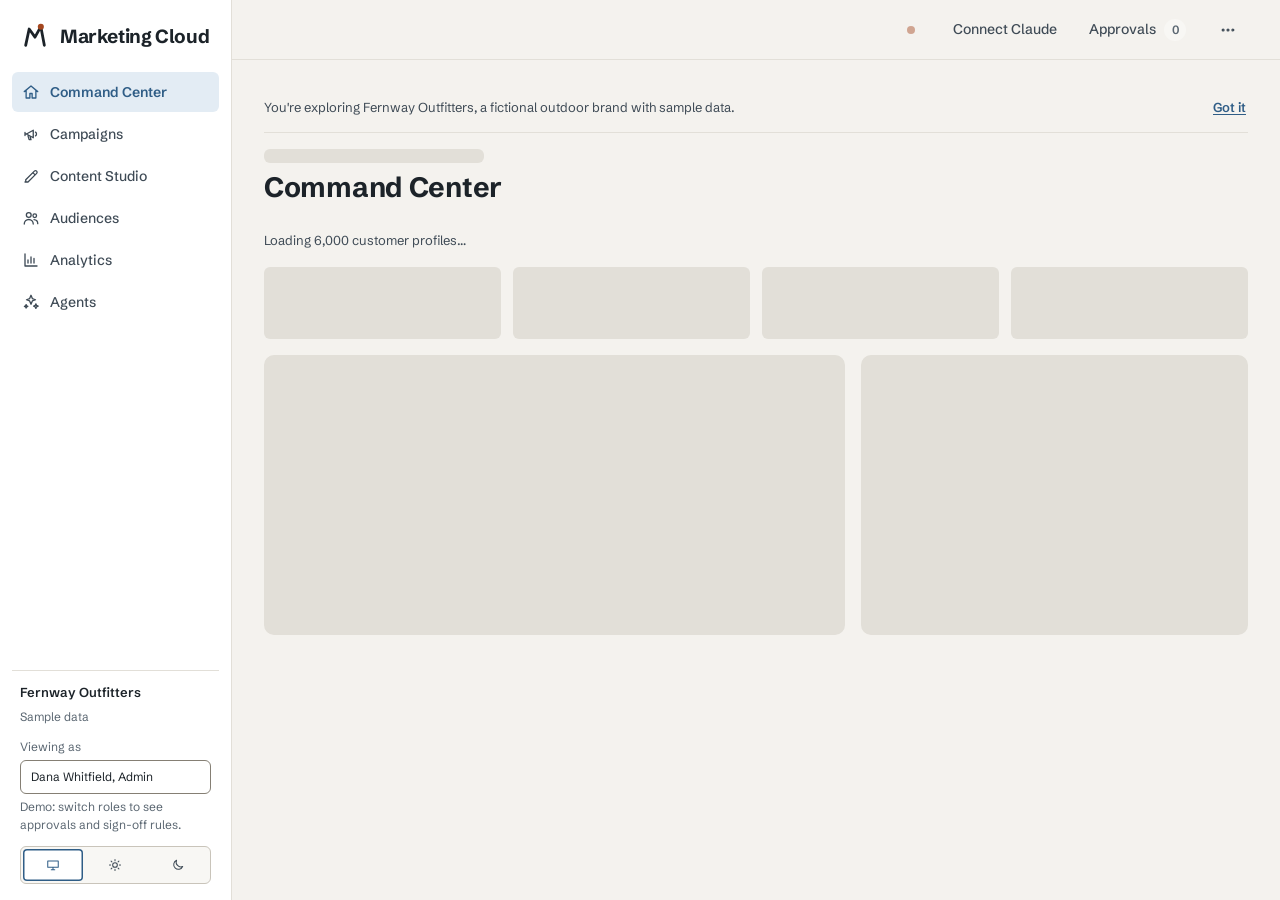
==== index.html @ 1a4e5c87 "WIP: stopped polish sweep edits, boot worker and concept prototypes in progress (not on main) Co-Aut" ====
<!doctype html>
<html lang="en">
<head>
<meta charset="utf-8">
<meta http-equiv="Content-Security-Policy" content="default-src 'none'; script-src 'self'; style-src 'self'; font-src 'self'; img-src 'self' data:; connect-src 'self' https://api.anthropic.com; base-uri 'none'; form-action 'none'; object-src 'none'">
<meta name="referrer" content="no-referrer">
<meta name="viewport" content="width=device-width, initial-scale=1, viewport-fit=cover">
<title>Marketing Cloud</title>
<link rel="icon" href="assets/favicon.svg" type="image/svg+xml">
<meta name="description" content="Marketing Cloud: an agentic marketing cloud prototype running on synthetic Fernway Outfitters sample data.">
<link rel="preload" href="assets/fonts/schibsted-grotesk-latin-wght-normal.woff2" as="font" type="font/woff2" crossorigin>
<link rel="stylesheet" href="css/tokens.css?v=2026.11.27-1">
<link rel="stylesheet" href="css/app.css?v=2026.11.27-1">
<link rel="stylesheet" href="css/views/home.css?v=2026.11.27-1">
<link rel="stylesheet" href="css/views/connect.css?v=2026.11.27-1">
<link rel="stylesheet" href="css/views/tour.css?v=2026.11.27-1">
</head>
<body>
<div id="app"><div class="app-boot" role="status">Loading Marketing Cloud…</div></div>
<script src="vendor/react.production.min.js?v=2026.11.27-1"></script>
<script src="vendor/react-dom.production.min.js?v=2026.11.27-1"></script>
<script src="vendor/htm.umd.js?v=2026.11.27-1"></script>
<script src="js/core/namespace.js?v=2026.11.27-1"></script>
<script src="js/core/util.js?v=2026.11.27-1"></script>
<script src="js/core/time.js?v=2026.11.27-1"></script>
<script src="js/core/rng.js?v=2026.11.27-1"></script>
<script src="js/core/catalog.js?v=2026.11.27-1"></script>
<script src="js/core/store.js?v=2026.11.27-1"></script>
<script src="js/core/models.js?v=2026.11.27-1"></script>
<script src="js/core/segments.js?v=2026.11.27-1"></script>
<script src="js/core/copy.js?v=2026.11.27-1"></script>
<script src="js/core/data.js?v=2026.11.27-1"></script>
<script src="js/core/guardrails.js?v=2026.11.27-1"></script>
<script src="js/core/sim.js?v=2026.11.27-1"></script>
<script src="js/core/select.js?v=2026.11.27-1"></script>
<script src="js/core/runtime.js?v=2026.11.27-1"></script>
<script src="js/core/engine.js?v=2026.11.27-1"></script>
<script src="js/core/replay.js?v=2026.11.27-1"></script>
<script src="js/ai/client.js?v=2026.11.27-1"></script>
<script src="js/ai/context.js?v=2026.11.27-1"></script>
<script src="js/ai/fleet.js?v=2026.11.27-1"></script>
<script src="js/ai/tasks.js?v=2026.11.27-1"></script>
<script src="js/ui/icons.js?v=2026.11.27-1"></script>
<script src="js/ui/kit.js?v=2026.11.27-1"></script>
<script src="js/ui/charts.js?v=2026.11.27-1"></script>
<script src="js/ui/flow.js?v=2026.11.27-1"></script>
<script src="js/ui/agent-ui.js?v=2026.11.27-1"></script>
<script src="js/agents/optimizer.js?v=2026.11.27-1"></script>
<script src="js/agents/sendtime.js?v=2026.11.27-1"></script>
<script src="js/agents/pacer.js?v=2026.11.27-1"></script>
<script src="js/agents/guard.js?v=2026.11.27-1"></script>
<script src="js/agents/scout.js?v=2026.11.27-1"></script>
<script src="js/agents/copy.js?v=2026.11.27-1"></script>
<script src="js/agents/analyst.js?v=2026.11.27-1"></script>
<script src="js/agents/planner.js?v=2026.11.27-1"></script>
<script src="js/views/home.js?v=2026.11.27-1"></script>
<script src="js/app.js?v=2026.11.27-1"></script>
</body>
</html>
---- css/tokens.css ----
/* Marketing Cloud - design tokens (palette, type, spacing, radii, motion).
   Full light palette on bare :root. Dark mode only redefines tokens: once for the system
   preference (unless the person picked Light) and once for an explicit Dark choice. */

@font-face {
  font-family: "Schibsted Grotesk";
  src: url("../assets/fonts/schibsted-grotesk-latin-wght-normal.woff2") format("woff2");
  font-weight: 400 900;
  font-style: normal;
  font-display: swap;
}

:root {
  color-scheme: light;

  /* surfaces and ink */
  --ground: #F4F2EE;
  --surface: #FFFFFF;
  --surface-2: #F8F7F4;
  --ink: #1C2329;
  --ink-2: #3E4A55;
  --ink-3: #5B6772;
  --line: #E2DFD8;
  --line-strong: #C9C4BA;
  --control-border: #857F74; /* input and checkbox borders: >= 3:1 on surfaces (WCAG 1.4.11) */

  /* brand accent (slate blue) */
  --accent: #2F5D86;
  --accent-soft: #E3ECF4;
  --on-accent: #FFFFFF;

  /* agents (russet) - reserved for agent activity, never a data series */
  --agent: #A4471F;
  --agent-soft: #F6E6DD;
  --on-agent: #FFFFFF;

  /* status */
  --good: #276C46;
  --good-soft: #E1F1E6;
  --warn: #8A5D0C;
  --warn-soft: #F6ECD6;
  --crit: #B3261E;
  --crit-soft: #F7E1DF;
  --focus: #2F5D86;

  /* categorical chart palette (each >= 3:1 on --surface) */
  --chart-1: #2F5D86;
  --chart-2: #1F7F7A;
  --chart-3: #9A6B12;
  --chart-4: #6B5A9E;
  --chart-5: #5E7F2B;
  --chart-6: #A0465F;
  --chart-grid: #E7E4DE;
  --chart-band: rgba(47, 93, 134, 0.14);

  /* elevation: drawers, sheets and popovers only */
  --shadow-pop: 0 8px 24px rgba(28, 35, 41, 0.14);
  --scrim: rgba(28, 35, 41, 0.38);

  /* type: one self-hosted family (Schibsted Grotesk, variable). Scale 12/13/14/16/20/28/40. */
  --font-display: "Schibsted Grotesk", "Segoe UI", system-ui, sans-serif;
  --font-ui: "Schibsted Grotesk", "Segoe UI", system-ui, -apple-system, sans-serif;
  --font-mono: ui-monospace, "SF Mono", Consolas, monospace; /* code blocks only; never chips or numbers */
  --text-xs: 12px;
  --text-sm: 13px;
  --text-md: 14px;
  --text-lg: 16px;
  --text-xl: 20px;
  --text-2xl: 28px;
  --text-3xl: 40px;
  --lh-tight: 1.15;
  --lh-body: 1.5;
  --track-display: -0.02em;

  /* selected state: one ring for every selectable card, option and tile */
  --ring-selected: 0 0 0 1.5px var(--accent);
  --ring-selected-inset: inset 0 0 0 1.5px var(--accent);

  /* spacing scale 4/8/12/16/24/32/48 */
  --space-1: 4px;
  --space-2: 8px;
  --space-3: 12px;
  --space-4: 16px;
  --space-5: 24px;
  --space-6: 32px;
  --space-7: 48px;

  /* radii 4/6/10 */
  --radius-sm: 4px;
  --radius-md: 6px;
  --radius-lg: 10px;
  --radius-pill: 999px;

  /* layout */
  --app-gutter: clamp(16px, 2.5vw, 32px);
  --app-max: 1440px;
  --app-sidebar-w: 232px;
  --app-rail-w: 64px;
  --app-topbar-h: 60px;
  --app-hit: 40px;

  /* motion */
  --ease: cubic-bezier(0.2, 0, 0, 1);
  --dur-fast: 120ms;
  --dur: 200ms;
}

@media (max-width: 639.98px) {
  :root { --app-topbar-h: 56px; }
}

@media (prefers-color-scheme: dark) {
  :root:not([data-theme="light"]) {
    color-scheme: dark;
    --ground: #12171C;
    --surface: #1A2128;
    --surface-2: #212A32;
    --ink: #E8ECEF;
    --ink-2: #B7C0C8;
    --ink-3: #8C99A6;
    --line: #2C3640;
    --line-strong: #3D4A56;
    --control-border: #74818E;
    --accent: #8DB4DC;
    --accent-soft: #1E2E3F;
    --on-accent: #0E1620;
    --agent: #E08A5F;
    --agent-soft: #3A2419;
    --on-agent: #1A0F09;
    --good: #6CC48C;
    --good-soft: #173326;
    --warn: #D7AE5E;
    --warn-soft: #3A2E14;
    --crit: #F08A80;
    --crit-soft: #3D1B18;
    --focus: #8DB4DC;
    --chart-1: #8DB4DC;
    --chart-2: #5DC1B4;
    --chart-3: #D7AE5E;
    --chart-4: #A99BDB;
    --chart-5: #9CC46A;
    --chart-6: #E58FA6;
    --chart-grid: #26303A;
    --chart-band: rgba(141, 180, 220, 0.16);
    --shadow-pop: 0 8px 24px rgba(0, 0, 0, 0.5);
    --scrim: rgba(0, 0, 0, 0.55);
  }
}

:root[data-theme="dark"] {
  color-scheme: dark;
  --ground: #12171C;
  --surface: #1A2128;
  --surface-2: #212A32;
  --ink: #E8ECEF;
  --ink-2: #B7C0C8;
  --ink-3: #8C99A6;
  --line: #2C3640;
  --line-strong: #3D4A56;
  --control-border: #74818E;
  --accent: #8DB4DC;
  --accent-soft: #1E2E3F;
  --on-accent: #0E1620;
  --agent: #E08A5F;
  --agent-soft: #3A2419;
  --on-agent: #1A0F09;
  --good: #6CC48C;
  --good-soft: #173326;
  --warn: #D7AE5E;
  --warn-soft: #3A2E14;
  --crit: #F08A80;
  --crit-soft: #3D1B18;
  --focus: #8DB4DC;
  --chart-1: #8DB4DC;
  --chart-2: #5DC1B4;
  --chart-3: #D7AE5E;
  --chart-4: #A99BDB;
  --chart-5: #9CC46A;
  --chart-6: #E58FA6;
  --chart-grid: #26303A;
  --chart-band: rgba(141, 180, 220, 0.16);
  --shadow-pop: 0 8px 24px rgba(0, 0, 0, 0.5);
  --scrim: rgba(0, 0, 0, 0.55);
}
---- css/app.css ----
/* Marketing Cloud - base, app shell (app-*), UI kit (k-*) and chart/agent polish hooks.
   Colors come only from css/tokens.css custom properties. */

/* =========================== base =========================== */
*, *::before, *::after { box-sizing: border-box; }
html { -webkit-text-size-adjust: 100%; text-size-adjust: 100%; }
html, body { margin: 0; padding: 0; }
body {
  background: var(--ground);
  color: var(--ink);
  font-family: var(--font-ui);
  font-size: var(--text-md);
  line-height: var(--lh-body);
  -webkit-font-smoothing: antialiased;
  overflow-x: hidden;
}
html.k-lock, html.k-lock body { overflow: hidden; }
h1, h2, h3, h4 { font-family: var(--font-display); color: var(--ink); line-height: var(--lh-tight); letter-spacing: var(--track-display); font-weight: 650; }
p { overflow-wrap: anywhere; }
a { color: var(--accent); }
button, input, select, textarea { font: inherit; color: inherit; }
code, pre, kbd { font-family: var(--font-mono); }
img, svg { max-width: 100%; }

.mono { font-family: var(--font-mono); }
/* selected ring: apply to any selectable surface */
.is-selected-ring, .k-selected { box-shadow: var(--ring-selected); }

:focus { outline: none; }
:focus-visible { outline: 2px solid var(--focus); outline-offset: 2px; }
svg g[tabindex]:focus-visible, svg [tabindex]:focus-visible, svg a:focus-visible { outline: 2px solid var(--focus); outline-offset: 2px; }
svg g[tabindex]:focus { outline: none; }
svg g[tabindex]:focus-visible > :first-child { stroke: var(--focus); stroke-width: 2px; }
[id="page-title"]:focus { outline: none; }
[id="page-title"]:focus-visible { outline: none; } /* programmatic focus target after route changes, not a control */

.k-scroll-x { overflow-x: auto; overflow-y: visible; max-width: 100%; min-width: 0; -webkit-overflow-scrolling: touch; overscroll-behavior-x: contain; }
.k-sr { position: absolute !important; width: 1px; height: 1px; padding: 0; margin: -1px; overflow: hidden; clip: rect(0 0 0 0); white-space: nowrap; border: 0; }

/* =========================== static boot (pre-React) =========================== */
.app-boot {
  margin: 48px var(--app-gutter); max-width: 560px; padding: 20px 24px;
  background: var(--surface); border: 1px solid var(--line); border-radius: var(--radius-lg);
  color: var(--ink-2); font-family: var(--font-ui);
}
.app-boot--error { border-color: var(--crit); }
.app-boot-title { margin: 0 0 4px; font-family: var(--font-display); font-size: var(--text-xl); font-weight: 700; color: var(--ink); }
.app-boot-body { margin: 0; }

/* =========================== shell grid =========================== */
.app-shell {
  display: grid;
  grid-template-columns: var(--app-sidebar-w) minmax(0, 1fr);
  min-height: 100vh;
  min-height: 100dvh;
}
.app-shell.is-phone { grid-template-columns: minmax(0, 1fr); }
.app-body { min-width: 0; display: flex; flex-direction: column; }
.app-main {
  flex: 1 0 auto; width: 100%; max-width: var(--app-max); min-width: 0;
  padding: var(--space-5) var(--app-gutter) var(--space-7);
  padding-left: max(var(--app-gutter), env(safe-area-inset-left, 0px));
  padding-right: max(var(--app-gutter), env(safe-area-inset-right, 0px));
  display: flex; flex-direction: column; gap: var(--space-4);
}
.app-main > * { min-width: 0; }
.app-main:focus { outline: none; }

.app-skip {
  position: fixed; left: 12px; top: -60px; z-index: 90;
  padding: 8px 14px; border-radius: var(--radius-md); border: 1px solid var(--accent);
  background: var(--surface); color: var(--accent); font-weight: 600; cursor: pointer;
}
.app-skip:focus, .app-skip:focus-visible { top: 12px; }

/* =========================== sidebar =========================== */
.app-sidebar {
  position: sticky; top: 0; height: 100vh; height: 100dvh; overflow-y: auto; overflow-x: hidden;
  display: flex; flex-direction: column; gap: var(--space-4);
  padding: var(--space-4) var(--space-3);
  padding-top: max(var(--space-4), env(safe-area-inset-top, 0px));
  background: var(--surface); border-right: 1px solid var(--line);
  min-width: 0; z-index: 25;
}
.app-sidebar-top { padding: 0 var(--space-2); min-height: 36px; display: flex; align-items: center; }
.app-mark { display: inline-flex; align-items: center; gap: 10px; text-decoration: none; color: var(--ink); border-radius: var(--radius-md); min-height: 40px; }
.app-mark-glyph { width: 30px; height: 30px; display: inline-flex; align-items: center; justify-content: center; color: var(--ink); flex: 0 0 auto; }
.app-mark-glyph svg { display: block; overflow: visible; }
.app-mark-node { fill: var(--agent); }
.app-mark-word { font-family: var(--font-display); font-weight: 700; font-size: 19px; letter-spacing: var(--track-display); }

.app-nav ul { list-style: none; margin: 0; padding: 0; display: flex; flex-direction: column; gap: 2px; }
.app-nav-link {
  display: flex; align-items: center; gap: 10px; min-height: 40px; padding: 8px 10px;
  border-radius: var(--radius-md); color: var(--ink-2); text-decoration: none; font-weight: 500; position: relative;
}
.app-nav-link:hover { background: var(--surface-2); color: var(--ink); }
.app-nav-link.is-on { background: var(--accent-soft); color: var(--accent); font-weight: 600; }
.app-nav-icon { display: inline-flex; flex: 0 0 auto; }
.app-nav-label { flex: 1 1 auto; min-width: 0; overflow: hidden; text-overflow: ellipsis; white-space: nowrap; }
.app-nav-soon { font-size: var(--text-xs); color: var(--ink-3); border: 1px solid var(--line); border-radius: var(--radius-pill); padding: 0 6px; }

.app-sidebar-foot { margin-top: auto; display: flex; flex-direction: column; gap: var(--space-3); padding: var(--space-3) var(--space-2) 0; border-top: 1px solid var(--line); }
.app-tenant { display: flex; flex-wrap: wrap; align-items: center; gap: 6px 8px; min-width: 0; }
.app-tenant-name { font-weight: 600; color: var(--ink); font-size: 13px; }
.app-tenant-note { font-size: 12px; color: var(--ink-3); }
.app-theme .k-seg { width: 100%; }
.app-theme .k-seg-opt { flex: 1 1 0; min-width: 0; padding: 2px 4px; gap: 4px; font-size: 12px; }

/* icon rail 640-959 */
@media (min-width: 640px) and (max-width: 959.98px) {
  .app-shell { grid-template-columns: var(--app-rail-w) minmax(0, 1fr); }
  .app-sidebar { padding-left: 8px; padding-right: 8px; align-items: center; }
  .app-sidebar-top { padding: 0; justify-content: center; }
  .app-mark-word, .app-nav-label, .app-nav-soon, .app-tenant, .app-sidebar-foot .app-persona { display: none; }
  .app-nav { width: 100%; }
  .app-nav-link { justify-content: center; padding: 8px 0; }
  .app-sidebar-foot { padding: var(--space-3) 0 0; width: 100%; }
  .app-theme .k-seg { flex-direction: column; }
}

/* =========================== top bar =========================== */
.app-topbar {
  position: sticky; top: env(safe-area-inset-top, 0px); z-index: 20;
  min-height: var(--app-topbar-h); height: var(--app-topbar-h);
  display: flex; align-items: center; gap: var(--space-3);
  padding: 0 var(--app-gutter);
  padding-left: max(var(--app-gutter), env(safe-area-inset-left, 0px));
  padding-right: max(var(--app-gutter), env(safe-area-inset-right, 0px));
  background: var(--ground); border-bottom: 1px solid var(--line);
  min-width: 0;
}
.app-topbar-title { flex: 1 1 auto; min-width: 0; }
.app-title {
  font-family: var(--font-display); font-weight: 700; font-size: 20px; letter-spacing: -0.01em; color: var(--ink);
  overflow: hidden; text-overflow: ellipsis; white-space: nowrap; min-width: 0;
}
.app-crumbs ol { list-style: none; margin: 0; padding: 0; display: flex; align-items: center; gap: 6px; min-width: 0; }
.app-crumbs li { display: flex; align-items: center; gap: 6px; min-width: 0; }
.app-crumbs li:first-child { flex: 0 0 auto; }
.app-crumbs li + li::before { content: "/"; color: var(--ink-3); }
.app-crumbs a { color: var(--ink-2); text-decoration: none; font-weight: 500; border-radius: var(--radius-sm); }
.app-crumbs a:hover { color: var(--accent); text-decoration: underline; }
.app-title--leaf { font-size: 18px; }
.app-topbar-tools { display: flex; align-items: center; gap: var(--space-3); flex: 0 1 auto; min-width: 0; }

.app-pulse {
  display: inline-flex; align-items: center; justify-content: center; gap: 8px; min-width: 40px; min-height: 40px; padding: 0 8px;
  border: 0; border-radius: var(--radius-md); background: transparent; color: var(--ink-2); cursor: pointer;
}
.app-pulse:hover { background: var(--surface-2); color: var(--ink); }
.app-pulse-dot { position: relative; width: 8px; height: 8px; border-radius: 50%; background: var(--agent); opacity: 0.45; transition: opacity var(--dur) var(--ease); }
.app-pulse.is-active .app-pulse-dot { opacity: 1; }
.app-pulse.is-active .app-pulse-dot::after {
  content: ""; position: absolute; inset: -4px; border-radius: 50%; border: 1.5px solid var(--agent);
  opacity: 0; animation: app-ping 1.2s var(--ease) 2;
}
.app-pulse-label { font-size: 14px; font-weight: 500; }
@keyframes app-ping { 0% { transform: scale(0.6); opacity: 0.8; } 100% { transform: scale(1.6); opacity: 0; } }

.app-approvals-btn {
  display: inline-flex; align-items: center; gap: 8px; min-height: 40px; padding: 0 10px;
  border: 0; border-radius: var(--radius-md); background: transparent; color: var(--ink-2); font-size: 14px; font-weight: 500; cursor: pointer;
}
.app-approvals-btn:hover { background: var(--surface-2); color: var(--ink); }
.app-count {
  min-width: 22px; height: 22px; padding: 0 7px; border-radius: var(--radius-pill);
  background: var(--surface-2); color: var(--ink-3); font-size: var(--text-xs); font-weight: 600;
  display: inline-flex; align-items: center; justify-content: center;
}
.app-approvals-btn.has-items { color: var(--ink); }
.app-approvals-btn.has-items .app-count { background: var(--agent); color: var(--on-agent); }
.app-overflow { position: relative; display: inline-flex; }
.app-menu { display: flex; flex-direction: column; gap: 2px; padding: 6px; }
.app-menu-item {
  display: flex; align-items: center; gap: 10px; width: 100%; min-height: 40px; padding: 8px 10px;
  border: 0; border-radius: var(--radius-md); background: transparent; color: var(--ink); text-align: left; cursor: pointer;
}
.app-menu-item:hover { background: var(--surface-2); }
.app-menu-item:disabled { color: var(--ink-3); cursor: not-allowed; }
.app-menu-row { display: flex; align-items: center; gap: 4px; min-height: 40px; padding: 4px 10px; color: var(--ink); }
.app-menu-row-label { margin-right: 4px; }
.app-menu-link { border: 0; background: none; padding: 6px 4px; min-height: 32px; color: var(--accent); font-weight: 600; cursor: pointer; border-radius: var(--radius-sm); }
.app-menu-link:hover { text-decoration: underline; }
.app-menu-sep { color: var(--ink-3); }

.app-topbar--phone { gap: var(--space-2); padding-left: max(16px, env(safe-area-inset-left, 0px)); padding-right: max(12px, env(safe-area-inset-right, 0px)); }
.app-topbar--phone .app-mark-glyph { width: 30px; height: 30px; }
.app-topbar--phone .app-title { font-size: 17px; }
.app-topbar--phone .app-crumbs li:first-child { display: none; }
.app-topbar--phone .app-crumbs li + li::before { content: none; }

/* =========================== sample strip =========================== */
.app-sample {
  display: flex; align-items: center; flex-wrap: wrap; gap: var(--space-2) var(--space-4);
  padding: 8px 0; color: var(--ink-2); border-bottom: 1px solid var(--line);
}
.app-sample p { margin: 0; flex: 1 1 260px; min-width: 0; font-size: 13px; }
.app-sample-ok { font-size: 13px; }

/* =========================== boot card / faults / unbuilt =========================== */
.app-bootcard, .app-fault, .app-unbuilt { max-width: 640px; }
.app-bootcard {
  background: var(--surface); border: 1px solid var(--line); border-radius: var(--radius-lg); padding: var(--space-5);
}
.app-bootcard--error { border-color: var(--crit); }
.app-bootcard-title { margin: 0 0 var(--space-3); font-family: var(--font-display); font-weight: 700; font-size: var(--text-xl); }
.app-phases { list-style: none; margin: 0; padding: 0; display: flex; flex-direction: column; gap: 8px; }
.app-phases li { display: flex; align-items: center; gap: 10px; color: var(--ink-3); }
.app-phases li.is-done { color: var(--ink-2); }
.app-phases li.is-now { color: var(--ink); font-weight: 600; }
.app-phase-mark {
  width: 20px; height: 20px; border-radius: 50%; border: 1.5px solid var(--line-strong);
  display: inline-flex; align-items: center; justify-content: center; flex: 0 0 auto;
}
.app-phases li.is-done .app-phase-mark { background: var(--good); border-color: var(--good); color: var(--surface); }
.app-phases li.is-now .app-phase-mark { border-color: var(--accent); border-top-color: transparent; animation: k-spin 900ms linear infinite; }
.app-page-h1, .app-fault-title { margin: 0 0 var(--space-3); font-size: var(--text-2xl); font-weight: 700; letter-spacing: -0.01em; }
.app-fault {
  background: var(--surface); border: 1px solid var(--crit); border-radius: var(--radius-lg); padding: var(--space-5);
}
.app-fault-title { font-size: var(--text-xl); }
.app-fault p { color: var(--ink-2); margin: 0 0 var(--space-3); }
.app-fault-actions { margin-bottom: var(--space-3); }
.app-fault-details summary { cursor: pointer; color: var(--ink-2); }
.app-fault-details pre {
  white-space: pre-wrap; overflow-wrap: anywhere; font-size: 12px; color: var(--ink-2);
  background: var(--surface-2); border-radius: var(--radius-md); padding: var(--space-3); max-height: 240px; overflow: auto;
}
.app-devcheck {
  margin-top: var(--space-6); padding: var(--space-3) var(--space-4); border: 1px dashed var(--line-strong);
  border-radius: var(--radius-md); color: var(--ink-3); font-size: 12px; max-width: 720px;
}
.app-devcheck summary { cursor: pointer; }
.app-devcheck ul { margin: var(--space-2) 0 0; padding-left: 18px; columns: 2 220px; }
.app-devcheck code { font-size: 11px; overflow-wrap: anywhere; }

/* =========================== approvals drawer =========================== */
.app-approvals { display: flex; flex-direction: column; gap: var(--space-3); min-width: 0; }
.app-approvals-panel { display: flex; flex-direction: column; gap: var(--space-3); min-width: 0; }
.app-filters { display: flex; flex-wrap: wrap; gap: 6px; }
.app-bulk { display: flex; flex-wrap: wrap; gap: var(--space-2); }
.app-msg { margin: 0; padding: 8px 12px; border-radius: var(--radius-md); font-size: 13px; }
.app-msg--good { background: var(--good-soft); color: var(--good); }
.app-msg--crit { background: var(--crit-soft); color: var(--crit); }
.app-newpill { display: flex; justify-content: center; }
.app-prop-list { list-style: none; margin: 0; padding: 0; display: flex; flex-direction: column; gap: var(--space-3); min-width: 0; }
.app-prop-list > li { min-width: 0; }
.app-prop-fallback { border: 1px solid var(--line); border-radius: var(--radius-lg); padding: var(--space-3); background: var(--surface); }
.app-prop-fallback h3 { margin: 4px 0; font-size: 15px; font-family: var(--font-ui); }
.app-prop-fallback p { margin: 0; color: var(--ink-2); font-size: 13px; }
.app-prop-agent { color: var(--agent) !important; font-weight: 600; font-size: 12px !important; }
.app-more-row { display: flex; justify-content: center; }

/* =========================== phone menu sheet =========================== */
.app-menu-sheet { display: flex; flex-direction: column; gap: var(--space-4); }
.app-menu-section { display: flex; flex-direction: column; gap: var(--space-2); align-items: flex-start; padding-top: var(--space-3); border-top: 1px solid var(--line); }
.app-menu-heading { margin: 0; font-family: var(--font-ui); font-size: 13px; font-weight: 600; color: var(--ink-2); }
.app-menu-section .k-seg--block { width: 100%; }

/* =========================== kit: tones =========================== */
.k-tone--neutral { --tone: var(--ink-2); --tone-soft: var(--surface-2); --tone-line: var(--line); --tone-on: var(--surface); }
.k-tone--accent { --tone: var(--accent); --tone-soft: var(--accent-soft); --tone-line: var(--accent); --tone-on: var(--on-accent); }
.k-tone--agent { --tone: var(--agent); --tone-soft: var(--agent-soft); --tone-line: var(--agent); --tone-on: var(--on-agent); }
.k-tone--good { --tone: var(--good); --tone-soft: var(--good-soft); --tone-line: var(--good); --tone-on: var(--surface); }
.k-tone--warn { --tone: var(--warn); --tone-soft: var(--warn-soft); --tone-line: var(--warn); --tone-on: var(--surface); }
.k-tone--crit { --tone: var(--crit); --tone-soft: var(--crit-soft); --tone-line: var(--crit); --tone-on: var(--surface); }

/* =========================== buttons =========================== */
.k-icon { flex: 0 0 auto; }
.k-btn {
  display: inline-flex; align-items: center; justify-content: center; gap: 6px;
  min-height: 40px; padding: 8px 14px; border-radius: var(--radius-md);
  border: 1px solid var(--line-strong); background: var(--surface); color: var(--ink);
  font-weight: 600; font-size: 14px; line-height: 1.2; cursor: pointer; white-space: nowrap; text-decoration: none;
  transition: background-color var(--dur-fast) var(--ease), border-color var(--dur-fast) var(--ease), color var(--dur-fast) var(--ease);
}
.k-btn--sm { min-height: 36px; padding: 6px 10px; font-size: 13px; }
.k-btn--block { width: 100%; }
.k-btn-label { min-width: 0; overflow: hidden; text-overflow: ellipsis; }
.k-btn:hover { background: var(--surface-2); border-color: var(--ink-3); }
.k-btn--primary { background: var(--accent); border-color: var(--accent); color: var(--on-accent); }
.k-btn--primary:hover { background: var(--accent); border-color: var(--ink); }
.k-btn--ghost { background: transparent; border-color: transparent; color: var(--accent); }
.k-btn--ghost:hover { background: var(--accent-soft); border-color: transparent; }
.k-btn--danger { background: var(--crit); border-color: var(--crit); color: var(--surface); }
.k-btn--danger:hover { background: var(--crit); border-color: var(--ink); }
.k-btn:disabled, .k-btn[aria-disabled="true"] { opacity: 0.5; cursor: not-allowed; }
.k-btn[aria-busy="true"] { cursor: progress; }

.k-iconbtn {
  position: relative; display: inline-flex; align-items: center; justify-content: center; flex: 0 0 auto;
  width: 40px; height: 40px; border-radius: var(--radius-md); padding: 0;
  border: 1px solid transparent; background: transparent; color: var(--ink-2); cursor: pointer;
}
.k-iconbtn:hover { background: var(--surface-2); color: var(--ink); }
.k-iconbtn.is-pressed { background: var(--accent-soft); color: var(--accent); }
.k-iconbtn--outline { border-color: var(--line-strong); background: var(--surface); }
.k-iconbtn--sm { width: 32px; height: 32px; }
.k-iconbtn:disabled { opacity: 0.5; cursor: not-allowed; }
.k-iconbtn-badge {
  position: absolute; top: 2px; right: 0; min-width: 18px; height: 18px; padding: 0 4px; border-radius: var(--radius-pill);
  background: var(--agent); color: var(--on-agent); font-size: 10px; font-weight: 600; line-height: 18px; text-align: center;
}
.k-link {
  border: 0; background: none; padding: 4px 2px; min-height: 32px; color: var(--accent); font-weight: 600; cursor: pointer;
  text-decoration: underline; text-underline-offset: 2px; text-decoration-thickness: 1px;
}
.k-link:hover { text-decoration-thickness: 2px; }

/* =========================== segmented =========================== */
.k-seg {
  display: inline-flex; align-items: stretch; gap: 2px; padding: 2px; max-width: 100%;
  border: 1px solid var(--line-strong); border-radius: var(--radius-md); background: var(--surface-2);
}
.k-seg--block { display: flex; width: 100%; }
.k-seg--block .k-seg-opt { flex: 1 1 0; }
.k-seg-opt {
  display: inline-flex; align-items: center; justify-content: center; gap: 6px; min-height: 34px; padding: 4px 12px;
  border: 0; border-radius: var(--radius-sm); background: transparent; color: var(--ink-2); font-weight: 500; cursor: pointer; white-space: nowrap;
}
.k-seg--sm .k-seg-opt { min-height: 32px; padding: 2px 10px; font-size: 13px; }
.k-seg-opt:hover { color: var(--ink); background: var(--surface); }
.k-seg-opt.is-on { background: var(--surface); color: var(--accent); font-weight: 600; box-shadow: var(--ring-selected-inset); }
.k-seg-opt:disabled { cursor: not-allowed; opacity: 0.55; }
.k-seg-opt:focus-visible { outline-offset: 0; }

/* =========================== fields =========================== */
.k-field { display: flex; flex-direction: column; gap: 6px; min-width: 0; }
.k-field--inline { flex-direction: row; align-items: center; flex-wrap: wrap; }
.k-field-head { display: flex; align-items: baseline; justify-content: space-between; gap: 8px; }
.k-label { font-weight: 600; font-size: 13px; color: var(--ink); }
.k-req { color: var(--crit); }
.k-field-aside { font-size: 12px; color: var(--ink-3); }
.k-hint { margin: 0; font-size: 12px; color: var(--ink-3); }
.k-error { margin: 0; font-size: 12px; color: var(--crit); font-weight: 500; }
.k-input, .k-select {
  width: 100%; min-height: 40px; padding: 8px 10px; border-radius: var(--radius-md);
  border: 1px solid var(--control-border); background: var(--surface); color: var(--ink); font-size: 14px; min-width: 0;
}
.k-input--sm { min-height: 34px; padding: 4px 8px; font-size: 13px; }
.k-input::placeholder, .k-textarea::placeholder { color: var(--ink-3); }
.k-input:hover, .k-select:hover { border-color: var(--ink-3); }
.k-input:focus-visible, .k-select:focus-visible, .k-input:focus, .k-select:focus { outline: 2px solid var(--focus); outline-offset: 0; border-color: var(--focus); }
.k-input[aria-invalid="true"], .is-invalid .k-input { border-color: var(--crit); }
.k-input:disabled, .k-select:disabled { background: var(--surface-2); color: var(--ink-3); cursor: not-allowed; }
.k-input--num { text-align: right; }
.k-textarea { resize: vertical; min-height: 88px; line-height: 1.5; }
.k-textarea-wrap { position: relative; display: flex; flex-direction: column; gap: 4px; min-width: 0; }
.k-textarea-wrap .k-counter { align-self: flex-end; }
.k-input-wrap { display: flex; align-items: center; gap: 6px; min-width: 0; }
.k-input-wrap .k-input { flex: 1 1 auto; }
.k-affix { color: var(--ink-3); font-size: 13px; white-space: nowrap; }
.k-counter { font-size: 12px; color: var(--ink-3); white-space: nowrap; }
.k-counter.is-over { color: var(--crit); font-weight: 600; }
.k-select-wrap { position: relative; display: inline-flex; min-width: 0; max-width: 100%; }
.k-select-wrap .k-select { appearance: none; -webkit-appearance: none; padding-right: 32px; cursor: pointer; }
.k-select-wrap--sm .k-select { min-height: 34px; padding-top: 4px; padding-bottom: 4px; font-size: 13px; }
.k-select-caret { position: absolute; right: 10px; top: 50%; transform: translateY(-50%); pointer-events: none; color: var(--ink-3); display: inline-flex; }
.k-slider { display: flex; align-items: center; gap: var(--space-3); min-width: 0; }
.k-range { flex: 1 1 auto; min-width: 0; height: 32px; accent-color: var(--accent); cursor: pointer; }
.k-slider-out { min-width: 56px; text-align: right; font-size: 13px; color: var(--ink); font-weight: 600; }
.k-check { display: inline-flex; align-items: flex-start; gap: 8px; cursor: pointer; position: relative; min-height: 32px; padding: 4px 0; }
.k-check.is-disabled { cursor: not-allowed; opacity: 0.6; }
.k-check-input { position: absolute; opacity: 0; width: 18px; height: 18px; margin: 0; top: 5px; left: 0; }
.k-check-box {
  width: 18px; height: 18px; margin-top: 1px; flex: 0 0 auto; border-radius: var(--radius-sm);
  border: 1.5px solid var(--control-border); background: var(--surface); color: transparent;
  display: inline-flex; align-items: center; justify-content: center;
}
.k-check-input:checked + .k-check-box { background: var(--accent); border-color: var(--accent); color: var(--on-accent); }
.k-check-input:focus-visible + .k-check-box { outline: 2px solid var(--focus); outline-offset: 2px; }
.k-check-label { display: flex; flex-direction: column; gap: 2px; font-size: 14px; }

/* =========================== chips / tabs =========================== */
.k-chip {
  display: inline-flex; align-items: center; gap: 6px; min-height: 36px; padding: 4px 12px; border-radius: var(--radius-pill);
  border: 1px solid var(--line-strong); background: var(--surface); color: var(--ink-2); font-size: 13px; font-weight: 500; cursor: pointer;
}
.k-chip--sm { min-height: 32px; padding: 2px 10px; font-size: 12px; }
.k-chip:hover { border-color: var(--ink-3); color: var(--ink); }
.k-chip.is-on { background: var(--accent-soft); border-color: var(--accent); color: var(--accent); font-weight: 600; }
.k-chip--agent.is-on { background: var(--agent-soft); border-color: var(--agent); color: var(--agent); }
.k-chip:disabled { opacity: 0.5; cursor: not-allowed; }
.k-chip-count { font-size: 11px; color: var(--ink-3); }

.k-tabs {
  display: flex; gap: 4px; border-bottom: 1px solid var(--line); overflow-x: auto; overflow-y: hidden; max-width: 100%;
  scrollbar-width: thin;
}
.k-tab {
  display: inline-flex; align-items: center; gap: 6px; min-height: 40px; padding: 8px 12px; margin-bottom: -1px;
  border: 0; border-bottom: 2px solid transparent; background: transparent; color: var(--ink-2);
  font-weight: 500; cursor: pointer; white-space: nowrap; border-radius: var(--radius-sm) var(--radius-sm) 0 0;
}
.k-tabs--sm .k-tab { min-height: 36px; padding: 6px 10px; font-size: 13px; }
.k-tab:hover { color: var(--ink); background: var(--surface-2); }
.k-tab.is-on { color: var(--accent); border-bottom-color: var(--accent); font-weight: 600; }
.k-tab:focus-visible { outline-offset: -2px; }
.k-tab-count {
  min-width: 20px; padding: 0 6px; border-radius: var(--radius-pill); background: var(--surface-2); color: var(--ink-2);
  font-size: 11px; font-weight: 600; line-height: 18px; text-align: center; border: 1px solid var(--line);
}
.k-tab-count--agent { background: var(--agent); color: var(--on-agent); border-color: var(--agent); }

/* =========================== badges / pills / dots =========================== */
.k-badge {
  display: inline-flex; align-items: center; justify-content: center; min-width: 20px; height: 20px; padding: 0 6px;
  border-radius: var(--radius-pill); background: var(--tone); color: var(--tone-on); font-size: 11px; font-weight: 600;
}
.k-badge.k-tone--neutral { background: var(--surface-2); color: var(--ink-2); border: 1px solid var(--line); }
.k-pill {
  display: inline-flex; align-items: center; gap: 4px; padding: 1px 8px; border-radius: var(--radius-pill);
  background: var(--tone-soft); color: var(--tone); border: 1px solid transparent;
  font-size: 12px; font-weight: 600; line-height: 18px; white-space: nowrap;
}
.k-pill.k-tone--neutral { border-color: var(--line); }
.k-pill--sm { font-size: 11px; padding: 0 6px; line-height: 16px; }
.k-status-dot { width: 6px; height: 6px; border-radius: 50%; background: currentColor; flex: 0 0 auto; }
.k-sample { font-weight: 500; }
.k-dot { display: inline-block; width: 10px; height: 10px; border-radius: 50%; flex: 0 0 auto; vertical-align: middle; }
.k-dot.is-running { background: var(--good); }
.k-dot.is-queued { background: var(--agent); }
.k-dot.is-paused { background: transparent; border: 2px solid var(--warn); }
.k-dot.is-off { background: var(--line-strong); }
.k-dot.is-pulse { animation: k-pulse 1.6s var(--ease) 2; }

/* =========================== panel / KPI / meter / delta =========================== */
.k-panel {
  background: var(--surface); border: 0; border-radius: var(--radius-lg);
  padding: var(--space-4); display: flex; flex-direction: column; gap: var(--space-3); min-width: 0;
}
.k-panel--primary { border: 1px solid var(--line); }
.k-panel--dense { padding: var(--space-3); gap: var(--space-2); }
.k-panel-head { display: flex; align-items: flex-start; justify-content: space-between; flex-wrap: wrap; gap: var(--space-2) var(--space-3); min-width: 0; }
.k-panel-titles { min-width: 0; }
.k-panel-title { margin: 0; font-size: 17px; font-weight: 700; letter-spacing: -0.005em; }
.k-panel-count { font-family: var(--font-ui); font-size: 13px; font-weight: 600; color: var(--ink-3); }
.k-panel-sub { margin: 2px 0 0; color: var(--ink-3); font-size: 13px; }
.k-panel-actions { display: flex; flex-wrap: wrap; align-items: center; gap: var(--space-2); }
.k-panel-body { min-width: 0; }
.k-panel-foot { border-top: 1px solid var(--line); padding-top: var(--space-2); display: flex; flex-wrap: wrap; gap: var(--space-2); }

.k-meter { position: relative; height: 8px; border-radius: var(--radius-pill); background: var(--surface-2); border: 1px solid var(--line); overflow: visible; }
.k-meter--lg { height: 12px; }
.k-meter-fill, .k-meter-ghost { position: absolute; left: 0; top: 0; bottom: 0; border-radius: var(--radius-pill); }
.k-meter-fill { background: var(--tone, var(--accent)); transition: width var(--dur) var(--ease); }
.k-meter-ghost { background: var(--tone-soft, var(--accent-soft)); border: 1px dashed var(--tone, var(--accent)); }
.k-meter-goal { position: absolute; top: -4px; bottom: -4px; width: 2px; margin-left: -1px; background: var(--ink); border-radius: 1px; }

.k-kpi {
  display: grid; grid-template-columns: minmax(0, 1fr) auto; grid-template-areas: "label spark" "value spark" "goal goal" "meter meter" "foot foot";
  gap: 4px var(--space-2); align-items: start; text-align: left; width: 100%; min-width: 0;
  background: var(--surface); border: 0; border-radius: var(--radius-lg); padding: var(--space-4);
  color: var(--ink); font: inherit;
}
.k-kpi.is-clickable { cursor: pointer; }
.k-kpi.is-clickable:hover { background: var(--surface-2); }
.k-kpi-label { grid-area: label; font-size: 13px; font-weight: 600; color: var(--ink-2); }
.k-kpi-value { grid-area: value; font-family: var(--font-display); font-size: var(--text-2xl); font-weight: 700; line-height: 1.1; letter-spacing: var(--track-display); overflow-wrap: anywhere; }
.k-kpi-goal { grid-area: goal; font-size: 12px; color: var(--ink-3); }
.k-kpi .k-meter { grid-area: meter; margin: 4px 0; }
.k-kpi-foot { grid-area: foot; display: flex; flex-wrap: wrap; align-items: center; gap: 6px 10px; }
.k-kpi-spark { grid-area: spark; align-self: center; color: var(--chart-1); }

.k-delta { display: inline-flex; align-items: baseline; gap: 2px; font-size: 12px; font-weight: 600; white-space: nowrap; }
.k-delta.is-good { color: var(--good); }
.k-delta.is-bad { color: var(--crit); }
.k-delta.is-flat { color: var(--ink-3); }
.k-delta-suffix { font-weight: 400; color: var(--ink-3); margin-left: 4px; }

/* =========================== data table =========================== */
.k-table-wrap { min-width: 0; max-width: 100%; overflow-x: auto; }
.k-table { width: 100%; border-collapse: separate; border-spacing: 0; font-size: 13px; }
.k-table-caption { text-align: left; font-weight: 600; padding: 0 0 var(--space-2); color: var(--ink-2); caption-side: top; }
.k-table th {
  position: sticky; top: 0; z-index: 1; background: var(--surface); text-align: left; font-weight: 600; font-size: 12px;
  color: var(--ink-3); padding: 8px 10px; border-bottom: 1px solid var(--line-strong); white-space: nowrap;
}
.k-table td { padding: 10px; border-bottom: 1px solid var(--line); color: var(--ink); vertical-align: middle; overflow-wrap: anywhere; }
.k-table--dense td { padding: 6px 10px; }
.k-table .k-al-right { text-align: right; }
.k-table .k-al-center { text-align: center; }
.k-th-sort {
  display: inline-flex; align-items: center; gap: 4px; border: 0; background: none; padding: 4px 2px; margin: -4px -2px;
  font: inherit; color: inherit; cursor: pointer; border-radius: var(--radius-sm);
}
.k-th-sort:hover, .k-th-sort.is-active { color: var(--ink); }
.k-al-right .k-th-sort { flex-direction: row-reverse; }
.k-table.is-interactive tbody tr { cursor: pointer; }
.k-table.is-interactive tbody tr:hover td { background: var(--surface-2); }
.k-table tbody tr:focus-visible { outline: 2px solid var(--focus); outline-offset: -2px; }
.k-table tbody tr.is-selected td { background: var(--accent-soft); }
.k-table-empty td { text-align: center; color: var(--ink-3); padding: var(--space-5) var(--space-3); }
.k-table-pager { display: flex; align-items: center; justify-content: flex-end; flex-wrap: wrap; gap: var(--space-2); padding-top: var(--space-3); font-size: 13px; color: var(--ink-2); }
.k-table-pager > span { margin-right: auto; }

/* =========================== empty / skeleton =========================== */
.k-empty {
  display: flex; flex-direction: column; align-items: flex-start; gap: 6px; padding: var(--space-5) var(--space-4);
  border: 1px dashed var(--line-strong); border-radius: var(--radius-lg); background: var(--surface); color: var(--ink-2);
}
.k-empty--compact { padding: var(--space-3); border-style: solid; border-color: var(--line); background: var(--surface-2); }
.k-empty-icon { width: 40px; height: 40px; border-radius: 50%; display: inline-flex; align-items: center; justify-content: center; background: var(--accent-soft); color: var(--accent); }
.k-empty-title { margin: 0; font-weight: 600; color: var(--ink); }
.k-empty-body { margin: 0; font-size: 13px; color: var(--ink-2); max-width: 60ch; }
.k-empty-action { margin-top: var(--space-2); display: flex; flex-wrap: wrap; gap: var(--space-2); }
.k-skel-group { display: flex; flex-direction: column; gap: 8px; width: 100%; }
.k-skel { display: block; border-radius: var(--radius-sm); background: var(--surface-2); position: relative; overflow: hidden; }
.k-skel::after {
  content: ""; position: absolute; inset: 0; transform: translateX(-100%);
  background: var(--line); opacity: 0.5; animation: k-shimmer 1.4s infinite;
}

/* =========================== overlays =========================== */
.k-layer { position: fixed; inset: 0; z-index: 50; }
.k-scrim { position: absolute; inset: 0; background: var(--scrim); animation: k-fade var(--dur) var(--ease); }
.k-drawer {
  position: absolute; top: 0; bottom: 0; display: flex; flex-direction: column; max-width: 100vw;
  background: var(--surface); color: var(--ink); box-shadow: var(--shadow-pop); outline: none;
  padding-top: env(safe-area-inset-top, 0px); padding-bottom: env(safe-area-inset-bottom, 0px);
}
.k-drawer--right { right: 0; border-left: 1px solid var(--line); animation: k-in-right var(--dur) var(--ease); }
.k-drawer--left { left: 0; border-right: 1px solid var(--line); animation: k-in-left var(--dur) var(--ease); }
.k-drawer--bottom {
  left: 0; right: 0; top: auto; max-height: 88vh; width: 100% !important; border-radius: var(--radius-lg) var(--radius-lg) 0 0;
  border-top: 1px solid var(--line); animation: k-in-up var(--dur) var(--ease);
}
.k-drawer-head { display: flex; align-items: center; gap: var(--space-2); padding: var(--space-3) var(--space-3) var(--space-3) var(--space-4); border-bottom: 1px solid var(--line); }
.k-drawer-title { margin: 0; flex: 1 1 auto; min-width: 0; font-size: 19px; font-weight: 700; overflow: hidden; text-overflow: ellipsis; white-space: nowrap; }
.k-drawer-body { flex: 1 1 auto; overflow-y: auto; overflow-x: hidden; padding: var(--space-4); min-width: 0; overscroll-behavior: contain; }
.k-drawer-foot { border-top: 1px solid var(--line); padding: var(--space-3) var(--space-4); display: flex; flex-wrap: wrap; gap: var(--space-2); }
@media (max-width: 639.98px) {
  .k-drawer--right, .k-drawer--left { width: 100vw !important; border: 0; }
  .k-drawer-body { padding: var(--space-4) 16px; }
}

.k-pop {
  z-index: 70; max-width: calc(100vw - 16px); background: var(--surface); color: var(--ink);
  border: 1px solid var(--line-strong); border-radius: var(--radius-lg); box-shadow: var(--shadow-pop);
}
.k-tip-wrap { position: relative; display: inline-flex; }
.k-tip {
  position: absolute; left: 50%; bottom: calc(100% + 6px); transform: translateX(-50%); z-index: 40;
  width: max-content; max-width: 260px; padding: 6px 8px; border-radius: var(--radius-md);
  background: var(--ink); color: var(--surface); font-size: 12px; font-weight: 500; line-height: 1.35;
  pointer-events: none; opacity: 0; visibility: hidden; transition: opacity var(--dur-fast) var(--ease);
}
.k-tip-wrap--bottom .k-tip { bottom: auto; top: calc(100% + 6px); }
.k-tip-wrap:hover .k-tip, .k-tip-wrap:focus-within .k-tip { opacity: 1; visibility: visible; }

.k-confirm {
  display: flex; flex-wrap: wrap; align-items: center; gap: var(--space-2) var(--space-3); padding: 10px 12px;
  border-radius: var(--radius-md); background: var(--tone-soft); border: 1px solid var(--tone-line); color: var(--ink);
}
.k-confirm-msg { flex: 1 1 200px; min-width: 0; font-size: 13px; font-weight: 500; }
.k-confirm-actions { display: inline-flex; flex-wrap: wrap; gap: var(--space-2); }
.app-menu .k-confirm { margin: 2px; }

.k-conflict {
  display: flex; flex-wrap: wrap; align-items: center; gap: 6px 10px; padding: 6px 10px; border-radius: var(--radius-md);
  background: var(--agent-soft); color: var(--ink); border: 1px solid var(--agent); font-size: 13px;
}
.k-conflict > svg { color: var(--agent); }
.k-conflict-text { flex: 1 1 200px; min-width: 0; }
.k-conflict-actions { display: inline-flex; align-items: center; gap: 4px; color: var(--ink-3); }
.k-newpill {
  display: inline-flex; align-items: center; gap: 6px; min-height: 32px; padding: 4px 12px; border-radius: var(--radius-pill);
  border: 1px solid var(--accent); background: var(--accent); color: var(--on-accent); font-size: 12px; font-weight: 600; cursor: pointer;
}

/* =========================== toasts =========================== */
.k-toasts {
  position: fixed; z-index: 80; right: max(16px, env(safe-area-inset-right, 0px)); bottom: max(16px, env(safe-area-inset-bottom, 0px));
  width: min(400px, calc(100vw - 32px)); display: flex; flex-direction: column; gap: var(--space-2); pointer-events: none;
}
.k-toast {
  pointer-events: auto; display: grid; grid-template-columns: auto minmax(0, 1fr); gap: 4px 10px; align-items: start;
  padding: 12px 12px 8px 14px; border-radius: var(--radius-lg); background: var(--surface); color: var(--ink);
  border: 1px solid var(--line-strong); box-shadow: var(--shadow-pop);
  animation: k-in-up var(--dur) var(--ease);
}
.k-toast-icon { color: var(--tone, var(--accent)); padding-top: 2px; display: inline-flex; }
.k-toast-text { margin: 0; font-size: 13px; line-height: 1.45; }
.k-toast-actions { grid-column: 2; display: flex; align-items: center; flex-wrap: wrap; gap: 4px 12px; }
.k-toast-close { margin-left: auto; }

/* =========================== scenes, charts and agent polish =========================== */
.k-scene { background: var(--surface-2); }
.ch-plot:focus-visible { outline: 2px solid var(--focus); outline-offset: 2px; border-radius: var(--radius-sm); }
.ch-tip { pointer-events: none; }
.ch-toggle { min-height: 32px; }
.ag-card { min-width: 0; overflow-wrap: anywhere; }
.ag-chip { max-width: 100%; }
.ag-pulse:hover { border-color: var(--line-strong) !important; color: var(--ink) !important; }

/* =========================== motion =========================== */
@keyframes k-fade { from { opacity: 0; } to { opacity: 1; } }
@keyframes k-in-right { from { transform: translateX(24px); opacity: 0; } to { transform: none; opacity: 1; } }
@keyframes k-in-left { from { transform: translateX(-24px); opacity: 0; } to { transform: none; opacity: 1; } }
@keyframes k-in-up { from { transform: translateY(16px); opacity: 0; } to { transform: none; opacity: 1; } }
@keyframes k-spin { to { transform: rotate(360deg); } }
@keyframes k-shimmer { to { transform: translateX(100%); } }
@keyframes k-pulse { 0%, 100% { opacity: 1; } 50% { opacity: 0.4; } }

@media (prefers-reduced-motion: reduce) {
  *, *::before, *::after {
    animation-duration: 0.001ms !important; animation-iteration-count: 1 !important;
    transition-duration: 0.001ms !important; transition-delay: 0s !important; scroll-behavior: auto !important;
  }
  .k-dot.is-pulse { animation: none; }
  .app-pulse.is-active .app-pulse-dot::after { display: none; }
  .k-skel::after { display: none; }
  .app-phases li.is-now .app-phase-mark { animation: none; border-top-color: var(--accent); }
}

/* =========================== phone =========================== */
@media (max-width: 639.98px) {
  .k-btn, .k-seg-opt, .k-chip, .k-tab, .k-input, .k-select { min-height: 40px; }
  .k-kpi { padding: var(--space-3); }
  .k-kpi-value { font-size: 24px; }
  .k-panel { padding: var(--space-3); }
  .app-main { padding-top: var(--space-4); }
}

/* =========================== viewing as + decisions =========================== */
.app-persona { display: flex; flex-direction: column; gap: 4px; min-width: 0; }
.app-persona-label { font-size: 12px; color: var(--ink-3); }
.app-persona .k-select-wrap { width: 100%; }
.app-persona .k-select { width: 100%; font-size: 12px; text-overflow: ellipsis; }
.app-persona-note { font-size: 12px; color: var(--ink-3); }
.app-menu-persona { padding: var(--space-2) var(--space-3); }
.app-decide { display: flex; flex-direction: column; gap: 4px; padding: 6px 2px 0; }
.app-decide-input { width: 100%; font-size: 13px; }
.app-decide-hint, .app-decide-ro, .app-decided { margin: 0; font-size: 12px; color: var(--ink-3); padding: 4px 2px 0; }
.app-decided-why { color: var(--ink-2); }

/* proposal card status line takes focus after a decision; no ring needed for a programmatic landing */
[data-ag-status]:focus { outline: none; }
---- css/views/home.css ----
/* Marketing Cloud - Command Center (#home). Scoped under .v-home; colors from tokens only. */

.v-home { display: grid; gap: 28px; min-width: 0; color: var(--ink); }
.v-home * { box-sizing: border-box; }
/* Display figures use proportional digits: tabular widths space out '.' and ',' in this face. */
.v-home .hm-fig dd, .v-home .hm-fig dd .num { font-variant-numeric: normal; letter-spacing: 0; }
.v-home :focus-visible { outline: 2px solid var(--focus); outline-offset: 2px; }
.v-home .hm-sr { position: absolute; width: 1px; height: 1px; overflow: hidden; clip: rect(0 0 0 0); white-space: nowrap; }

/* ---------- header ---------- */
.v-home .hm-head { display: flex; flex-wrap: wrap; align-items: flex-end; justify-content: space-between; gap: 12px 16px; min-width: 0; }
.v-home .hm-head-text { min-width: 0; }
.v-home .hm-head h1 { margin: 0; font-family: var(--font-display); font-weight: 600; font-size: 18px; line-height: 1.2; color: var(--ink-2); }
.v-home .hm-head h1:focus { outline: none; }
.v-home .hm-head h1:focus-visible { outline: 2px solid var(--focus); outline-offset: 2px; }
.v-home .hm-date { margin: 0 0 2px; font-size: 13px; color: var(--ink-3); }
.v-home .hm-head-actions { display: flex; gap: 8px; flex-wrap: wrap; }

/* ---------- hero: morning brief, journey line, quiet figures ---------- */
.v-home .hm-hero { display: grid; gap: 22px; min-width: 0; }
.v-home .hm-brief {
  margin: 0; max-width: 34em; font-family: var(--font-display); font-weight: 500; letter-spacing: -0.015em;
  font-size: clamp(24px, 2.6vw + 8px, 38px); line-height: 1.22; color: var(--ink); text-wrap: pretty;
}
.v-home .hm-brief.is-skeleton { display: grid; gap: 10px; }
/* Reserve the brief's usual height so its first live update doesn't push the journey line down (layout shift). */
.v-home .hm-brief, .v-home .hm-brief.is-skeleton { min-height: calc(2 * 1.22em); }
.v-home .hm-brief.is-skeleton { font-size: clamp(24px, 2.6vw + 8px, 38px); }
@media (max-width: 640px) { .v-home .hm-brief, .v-home .hm-brief.is-skeleton { min-height: calc(5 * 1.22em); } }
.v-home .hm-ilink {
  font: inherit; letter-spacing: inherit; color: inherit; background: none; border: 0; padding: 0; margin: 0; cursor: pointer;
  text-decoration: underline; text-decoration-thickness: 2px; text-underline-offset: 0.18em; text-decoration-color: var(--accent);
  border-radius: 2px; text-align: inherit;
}
.v-home .hm-ilink:hover { color: var(--accent); }

.v-home .hm-journey-block { display: grid; gap: 6px; min-width: 0; }
.v-home .hm-j-caption { margin: 0; font-size: 13px; color: var(--ink-3); }
.v-home .hm-journey { position: relative; min-width: 0; }
.v-home .hm-j-svg { display: block; max-width: 100%; overflow: visible; }
.v-home .hm-j-base { stroke: var(--line-strong); stroke-width: 1; }
.v-home .hm-j-now { stroke: var(--ink-3); stroke-width: 1; stroke-dasharray: 2 3; opacity: 0.7; }
.v-home .hm-j-past { stroke: var(--ink); stroke-width: 1.75; stroke-linejoin: round; stroke-linecap: round; stroke-dasharray: 1; stroke-dashoffset: 0; }
.v-home .hm-j-future { stroke: var(--ink-3); stroke-width: 1.75; stroke-dasharray: 5 5; stroke-linejoin: round; stroke-linecap: round; }
.v-home .hm-j-label { font-family: var(--font-ui); font-size: 11px; fill: var(--ink-3); }
.v-home .hm-node { cursor: pointer; outline: none; }
.v-home .hm-node-hit { fill: transparent; }
.v-home .hm-node-ring { fill: none; stroke: transparent; stroke-width: 2; }
.v-home .hm-node-dot { fill: var(--agent); stroke: var(--ground); stroke-width: 2; }
.v-home .hm-node:hover .hm-node-dot { r: 5.5; }
.v-home .hm-node:focus-visible .hm-node-ring { stroke: var(--focus); }
.v-home .hm-j-tip {
  position: absolute; z-index: 5; transform: translateX(-50%); width: max-content; max-width: 260px; pointer-events: none;
  background: var(--surface); color: var(--ink); border-radius: 8px; padding: 8px 12px; display: grid; gap: 2px;
  font-size: 13px; line-height: 1.4; box-shadow: 0 4px 16px rgba(0, 0, 0, 0.14);
}
.v-home .hm-j-tip-hint { font-size: 12px; color: var(--ink-3); }
@media (prefers-reduced-motion: no-preference) {
  .v-home .hm-j-past { animation: hm-draw 1.1s ease-out both; }
  .v-home .hm-node { animation: hm-node-in 0.4s ease-out both; }
}
@keyframes hm-draw { from { stroke-dashoffset: 1; } to { stroke-dashoffset: 0; } }
@keyframes hm-node-in { from { opacity: 0; } to { opacity: 1; } }

.v-home .hm-figs { display: flex; flex-wrap: wrap; gap: 14px 40px; margin: 0; padding: 0; }
.v-home .hm-fig { display: grid; gap: 2px; min-width: 0; }
.v-home .hm-fig dt { font-size: 13px; color: var(--ink-3); }
.v-home .hm-fig dd { margin: 0; display: flex; align-items: baseline; gap: 8px; flex-wrap: wrap; }
.v-home .hm-fig-btn {
  font: inherit; font-family: var(--font-display); font-weight: 600; font-size: 22px; line-height: 1.2; letter-spacing: -0.01em;
  background: none; border: 0; padding: 0; color: var(--ink); cursor: pointer; border-radius: 2px;
}
.v-home .hm-fig-btn:hover { color: var(--accent); text-decoration: underline; }
.v-home .hm-fig-note { font-size: 13px; color: var(--ink-3); }

/* ---------- grid: feed first in the main column, narrow rail beside it ---------- */
.v-home .hm-grid {
  display: grid; gap: 24px; min-width: 0;
  grid-template-columns: minmax(0, 1fr);
  grid-template-areas: "needs" "feed" "agents" "live";
}
.v-home .hm-grid > * { min-width: 0; }
.v-home .hm-area-needs, #home-needs { grid-area: needs; }
.v-home .hm-area-feed { grid-area: feed; }
.v-home .hm-area-agents { grid-area: agents; }
.v-home .hm-area-live { grid-area: live; }
@media (min-width: 1000px) {
  .v-home .hm-grid {
    grid-template-columns: minmax(0, 1fr) minmax(280px, 340px);
    grid-template-rows: auto 1fr auto;
    grid-template-areas: "feed needs" "feed agents" "live live";
    align-items: start;
  }
  .v-home .hm-area-feed { align-self: stretch; grid-template-rows: auto minmax(0, 1fr); }
  .v-home .hm-area-feed .hm-panel-body { grid-template-rows: minmax(0, 1fr); }
  .v-home .hm-area-feed .hm-feed-wrap { min-height: 460px; height: 100%; }
  .v-home .hm-area-feed .hm-feed-scroll { position: absolute; inset: 0; max-height: none; }
}

/* ---------- panels: flat on the ground; only the feed carries a hairline ---------- */
.v-home .hm-panel { background: var(--surface); border-radius: 10px; padding: 20px; display: grid; gap: 14px; min-width: 0; }
.v-home .hm-area-feed { border: 1px solid var(--line); }
.v-home .hm-panel-head { display: flex; flex-wrap: wrap; align-items: center; justify-content: space-between; gap: 8px; min-width: 0; }
.v-home .hm-panel-title { margin: 0; font-family: var(--font-display); font-weight: 600; font-size: 18px; line-height: 1.25; display: inline-flex; align-items: center; gap: 8px; }
.v-home .hm-panel-actions { display: flex; align-items: center; gap: 8px; flex-wrap: wrap; }
.v-home .hm-panel-body { display: grid; gap: 12px; min-width: 0; }
.v-home .hm-panel-foot { display: flex; justify-content: flex-start; margin-left: -10px; }
.v-home .hm-count { font-family: var(--font-ui); font-size: 14px; font-weight: 600; color: var(--ink-3); }
.v-home .hm-muted { color: var(--ink-3); }
.v-home .hm-note { margin: 0; font-size: 13px; color: var(--ink-2); }
.v-home .hm-error { margin: 0; font-size: 13px; color: var(--crit); }
.v-home .hm-needs-line { display: flex; flex-wrap: wrap; align-items: center; gap: 4px 12px; padding: 4px 0; }
.v-home .hm-needs-line .hm-panel-title { font-size: 16px; }
.v-home .hm-needs-none { font-size: 14px; color: var(--ink-3); }
.v-home .hm-needs-line .hm-btn { margin-left: -6px; }

/* ---------- small primitives (fallbacks when the kit is not loaded) ---------- */
.v-home .hm-btn {
  font: inherit; font-size: 14px; font-weight: 600; min-height: 40px; padding: 6px 14px; border-radius: 6px; cursor: pointer;
  border: 1px solid var(--line-strong); background: var(--surface); color: var(--ink); display: inline-flex; align-items: center; gap: 6px;
}
.v-home .hm-btn.is-sm { font-size: 13px; min-height: 36px; padding: 4px 10px; }
.v-home .hm-btn-primary { background: var(--accent); border-color: var(--accent); color: var(--on-accent); }
.v-home .hm-btn-ghost { background: transparent; border-color: transparent; color: var(--accent); }
.v-home .hm-btn:disabled { opacity: 0.55; cursor: not-allowed; }
.v-home .hm-link { font: inherit; font-size: 13px; font-weight: 600; background: none; border: 0; padding: 4px 6px; min-height: 32px; color: var(--accent); cursor: pointer; border-radius: 4px; }
.v-home .hm-link:hover { text-decoration: underline; }

.v-home .hm-pill { display: inline-flex; align-items: center; font-size: 11px; font-weight: 600; line-height: 1.6; padding: 0 8px; border-radius: 999px; white-space: nowrap; }
.v-home .hm-pill.is-neutral { background: var(--surface-2); color: var(--ink-2); border: 1px solid var(--line); }
.v-home .hm-pill.is-accent { background: var(--accent-soft); color: var(--accent); }
.v-home .hm-pill.is-agent { background: var(--agent-soft); color: var(--agent); }
.v-home .hm-pill.is-good { background: var(--good-soft); color: var(--good); }
.v-home .hm-pill.is-warn { background: var(--warn-soft); color: var(--warn); }
.v-home .hm-pill.is-crit { background: var(--crit-soft); color: var(--crit); }

.v-home .hm-meter { position: relative; display: block; height: 8px; border-radius: 999px; background: var(--surface-2); border: 1px solid var(--line); overflow: visible; }
.v-home .hm-meter-fill { position: absolute; left: 0; top: 0; bottom: 0; border-radius: 999px; background: var(--accent); }
.v-home .hm-meter.is-good .hm-meter-fill { background: var(--good); }
.v-home .hm-meter.is-warn .hm-meter-fill { background: var(--warn); }
.v-home .hm-meter-ghost { position: absolute; top: 0; bottom: 0; background: var(--chart-band); border-radius: 0 999px 999px 0; border: 1px dashed var(--accent); border-left: 0; }
.v-home .hm-meter-goal { position: absolute; top: -4px; bottom: -4px; width: 2px; background: var(--ink); border-radius: 1px; }

.v-home .hm-empty { padding: 8px 0; display: grid; gap: 6px; justify-items: start; }
.v-home .hm-empty-title { margin: 0; font-size: 14px; font-weight: 500; color: var(--ink-2); }
.v-home .hm-empty-body { margin: 0; font-size: 13px; color: var(--ink-3); }
.v-home .hm-newpill { font: inherit; font-size: 12px; font-weight: 600; min-height: 32px; padding: 4px 12px; border-radius: 999px; cursor: pointer; background: var(--accent); color: var(--on-accent); border: 0; }

.v-home .hm-skel { display: block; height: 12px; border-radius: 4px; background: var(--surface-2); }
.v-home .hm-skel.tall { height: 28px; }
.v-home .hm-skel.w40 { width: 40%; }
.v-home .hm-skel.w60 { width: 60%; }
.v-home .hm-skel.w80 { width: 80%; }

/* ---------- needs you ---------- */
.v-home .hm-needs-list { display: grid; gap: 0; min-width: 0; }
.v-home .hm-needs-item { min-width: 0; padding: 12px 0; border-bottom: 1px solid var(--line); }
.v-home .hm-needs-item:first-child { padding-top: 0; }
.v-home .hm-needs-item:last-child { border-bottom: 0; padding-bottom: 0; }
/* No card inside the panel: flat variant of ProposalCard, with a fallback for when it is not there yet. */
.v-home .hm-needs-item.is-flat .ag-card { border: 0; border-radius: 0; background: transparent; box-shadow: none; padding: 0; }
.v-home .hm-mini { display: grid; gap: 8px; min-width: 0; }
.v-home .hm-mini-head { display: flex; flex-wrap: wrap; gap: 6px; align-items: center; }
.v-home .hm-mini-title { margin: 0; font-size: 14px; font-weight: 600; line-height: 1.35; overflow-wrap: anywhere; }
.v-home .hm-mini-acts { display: flex; flex-wrap: wrap; gap: 8px; }
.v-home .hm-agent-name { font-weight: 600; color: var(--agent); }

/* ---------- what changed ---------- */
.v-home .hm-filters { display: flex; flex-wrap: wrap; gap: 2px; }
.v-home .hm-filter {
  font: inherit; font-size: 13px; min-height: 32px; padding: 4px 8px; border-radius: 6px; cursor: pointer;
  background: transparent; color: var(--ink-3); border: 0;
}
.v-home .hm-filter:hover { color: var(--ink); }
.v-home .hm-filter.is-on { color: var(--ink); font-weight: 600; background: var(--surface-2); }
.v-home .hm-feed-wrap { position: relative; min-width: 0; }
.v-home .hm-feed-pill { position: absolute; top: 8px; left: 50%; transform: translateX(-50%); z-index: 2; }
.v-home .hm-feed-scroll { max-height: 480px; overflow-y: auto; overflow-x: hidden; min-width: 0; border-radius: 6px; overscroll-behavior: contain; }
.v-home .hm-feed-group { display: grid; gap: 2px; }
.v-home .hm-feed-group + .hm-feed-group { margin-top: 10px; }
.v-home .hm-feed-day {
  position: sticky; top: 0; z-index: 1; margin: 0; padding: 6px 0; background: var(--surface);
  font-family: var(--font-ui); font-size: 13px; font-weight: 600; color: var(--ink-2);
}
.v-home .hm-feed-list { list-style: none; margin: 0; padding: 0; display: grid; }
.v-home .hm-feed-row {
  display: grid; grid-template-columns: 64px auto minmax(0, 1fr) auto; align-items: center; gap: 4px 12px;
  padding: 8px 0; border-bottom: 1px solid var(--line); min-width: 0;
}
.v-home .hm-feed-row:last-child { border-bottom: 0; }
.v-home .hm-feed-time { font-size: 12px; color: var(--ink-3); white-space: nowrap; }
.v-home .hm-feed-actor { min-width: 0; max-width: 160px; display: inline-flex; }
.v-home .hm-feed-text { font-size: 14px; line-height: 1.4; overflow-wrap: anywhere; min-width: 0; }
.v-home .hm-feed-row.tone-good .hm-feed-text { color: var(--ink); }
.v-home .hm-feed-row.tone-crit .hm-feed-text { color: var(--ink); }
.v-home .hm-feed-row.is-hot { background: var(--agent-soft); border-radius: 6px; }
.v-home .hm-feed-row:focus { outline: none; }
.v-home .hm-feed-row:focus-visible { outline: 2px solid var(--focus); outline-offset: 0; }
.v-home .hm-feed-acts { display: inline-flex; gap: 2px; align-items: center; }
.v-home .hm-feed-done { font-size: 12px; color: var(--ink-3); padding: 0 6px; }
.v-home .hm-feed-err { grid-column: 3 / -1; font-size: 12px; color: var(--crit); }
.v-home .hm-actor { font-size: 13px; font-weight: 600; color: var(--ink-2); white-space: nowrap; }
.v-home .hm-actor.is-warn { color: var(--warn); }
.v-home .hm-actor.is-crit { color: var(--crit); }
.v-home .hm-more { display: flex; justify-content: center; padding-top: 8px; }
@media (max-width: 639px) {
  .v-home .hm-feed-row { grid-template-columns: 56px minmax(0, 1fr); }
  .v-home .hm-feed-actor { grid-column: 2; max-width: 100%; }
  .v-home .hm-feed-text { grid-column: 1 / -1; }
  .v-home .hm-feed-acts { grid-column: 1 / -1; justify-content: flex-end; }
  .v-home .hm-feed-err { grid-column: 1 / -1; }
}

/* ---------- agents that acted ---------- */
.v-home .hm-agents { list-style: none; margin: 0; padding: 0; display: grid; }
.v-home .hm-agent {
  font: inherit; width: 100%; text-align: left; cursor: pointer; background: none; border: 0; color: var(--ink);
  display: grid; gap: 2px; padding: 8px 6px; min-height: 44px; border-radius: 6px;
}
.v-home .hm-agent:hover { background: var(--surface-2); }
.v-home .hm-agent-main { display: flex; align-items: center; gap: 8px; min-width: 0; }
.v-home .hm-agent .hm-agent-name { color: var(--ink); font-weight: 600; font-size: 14px; }
.v-home .hm-agent-meta { font-size: 12px; color: var(--ink-3); padding-left: 16px; }
.v-home .hm-agent-meta.has-pending { color: var(--ink-2); }
.v-home .hm-dot { width: 8px; height: 8px; border-radius: 50%; flex: none; display: inline-block; background: var(--agent); opacity: 0.6; }
.v-home .hm-dot.is-paused { background: transparent; border: 1.5px solid var(--agent); opacity: 1; }
.v-home .hm-dot.is-off { background: var(--line-strong); opacity: 1; }
.v-home .hm-dot.is-queued { background: var(--accent); opacity: 1; }
.v-home .hm-dot.is-pulse { opacity: 1; }

/* ---------- live campaigns ---------- */
.v-home .hm-scroll { overflow-x: auto; min-width: 0; max-width: 100%; }
.v-home .hm-table { width: 100%; min-width: 640px; border-collapse: collapse; font-size: 14px; }
.v-home .hm-table th, .v-home .hm-table td { padding: 10px 8px; text-align: left; vertical-align: middle; border-bottom: 1px solid var(--line); }
.v-home .hm-table thead th { font-size: 12px; font-weight: 600; color: var(--ink-3); border-bottom-color: var(--line-strong); white-space: nowrap; }
.v-home .hm-table tbody th { font-weight: 500; }
.v-home .hm-table .is-num { text-align: right; }
.v-home .hm-table tbody tr:last-child > * { border-bottom: 0; }
.v-home .hm-row { cursor: pointer; }
.v-home .hm-row:hover > * { background: var(--surface-2); }
.v-home .hm-row-link { font: inherit; font-weight: 600; text-align: left; background: none; border: 0; padding: 4px 0; min-height: 32px; color: var(--ink); cursor: pointer; overflow-wrap: anywhere; }
.v-home .hm-row-link:hover { color: var(--accent); text-decoration: underline; }
.v-home .hm-chans { color: var(--ink-2); font-size: 13px; }
.v-home .hm-row-state { display: block; font-size: 12px; font-weight: 500; color: var(--warn); }
.v-home .hm-cell-stack { display: grid; gap: 4px; min-width: 120px; font-size: 13px; }
.v-home .hm-agent-count { font-weight: 600; color: var(--agent); }


@media (max-width: 639px) {
  .v-home .hm-table { min-width: 0; }
  .v-home .hm-table thead { position: absolute; width: 1px; height: 1px; overflow: hidden; clip: rect(0 0 0 0); }
  .v-home .hm-table, .v-home .hm-table tbody, .v-home .hm-table tr, .v-home .hm-table th, .v-home .hm-table td { display: block; }
  .v-home .hm-table tbody tr { padding: 12px 0; border-bottom: 1px solid var(--line); display: grid; gap: 6px; }
  .v-home .hm-table tbody tr:last-child { border-bottom: 0; }
  .v-home .hm-table th, .v-home .hm-table td { border: 0 !important; padding: 0; background: none !important; }
  .v-home .hm-table td[data-label] { display: flex; justify-content: space-between; align-items: center; gap: 12px; font-size: 13px; }
  .v-home .hm-table td[data-label]::before { content: attr(data-label); color: var(--ink-3); font-size: 12px; flex: none; }
  .v-home .hm-table .is-num { text-align: right; }
  .v-home .hm-cell-stack { min-width: 0; flex: 1; justify-items: end; }
  .v-home .hm-cell-stack .hm-meter { width: 100%; }
  .v-home .hm-panel { padding: 16px; }
  .v-home .hm-figs { gap: 12px 28px; }
}

/* ---------- reduced motion ---------- */
@media (prefers-reduced-motion: reduce) {
  .v-home *, .v-home *::before, .v-home *::after { transition: none !important; animation: none !important; }
}
.v-home .hm-panel { scroll-margin-top: calc(var(--app-topbar-h, 60px) + 12px); }
---- css/views/connect.css ----
/* Marketing Cloud - Connect Claude panel and top-bar control. Tokens only; no blur, stripes or gradients. */
.cx-panel { display: grid; gap: var(--space-4); min-width: 0; color: var(--ink); }
.cx-panel > * { min-width: 0; }
.cx-live { position: absolute; width: 1px; height: 1px; overflow: hidden; clip: rect(0 0 0 0); white-space: nowrap; }
.cx-off, .cx-on { display: grid; gap: var(--space-4); }
.cx-line { margin: 0; font-size: 14px; line-height: 1.5; color: var(--ink-2); }
.cx-state { margin: 0; display: flex; align-items: center; gap: 8px; font-size: 15px; font-weight: 600; }
.cx-usage { margin: 0; font-size: 13px; color: var(--ink-3); }
.cx-steps { list-style: none; margin: 0; padding: 0; display: grid; gap: var(--space-4); }
.cx-step { display: grid; gap: 6px; }
.cx-step .k-btn { width: 100%; justify-content: center; text-decoration: none; }
.cx-hint { margin: 0; font-size: 13px; color: var(--ink-3); }
.cx-form { display: grid; gap: 8px; margin-top: 6px; }
.cx-label { font-size: 13px; font-weight: 600; color: var(--ink-2); }
.cx-link, .cx-top { font: inherit; background: none; border: 0; cursor: pointer; }
.cx-link { justify-self: start; padding: 4px 0; min-height: 32px; font-size: 13px; font-weight: 600; color: var(--accent); }
.cx-link:hover { text-decoration: underline; }
.cx-msg { margin: 0; font-size: 13px; line-height: 1.45; overflow-wrap: anywhere; }
.cx-msg.is-crit { color: var(--crit); }
.cx-msg.is-warn { color: var(--warn); }
.cx-policy { margin: 0; padding-top: var(--space-3); border-top: 1px solid var(--line, var(--surface-2)); font-size: 12.5px; line-height: 1.5; color: var(--ink-3); }

.cx-dot { width: 8px; height: 8px; border-radius: 50%; flex: none; background: var(--ink-3); }
.cx-dot.is-on { background: var(--good); }
.cx-dot.is-wait { background: var(--warn); }
.cx-spin { width: 14px; height: 14px; border-radius: 50%; border: 2px solid var(--surface-2); border-top-color: var(--ink-2); animation: cx-spin 0.9s linear infinite; }
@keyframes cx-spin { to { transform: rotate(360deg); } }
@media (prefers-reduced-motion: reduce) { .cx-spin { animation: none; } }

.cx-top { display: inline-flex; align-items: center; gap: 7px; min-height: 36px; padding: 0 10px; border-radius: 6px; font-size: 14px; font-weight: 500; color: var(--ink-2); white-space: nowrap; }
.cx-top:hover { background: var(--surface-2); color: var(--ink); }
.cx-top:focus-visible, .cx-link:focus-visible, .cx-step a:focus-visible { outline: 2px solid var(--focus); outline-offset: 2px; }
.cx-top.is-on { color: var(--ink); }
@media (max-width: 639.98px) { .cx-top { padding: 0 6px; min-width: 36px; justify-content: center; } .cx-top:not(.is-on) .cx-top-label { font-size: 13px; } }
---- css/views/tour.css ----
/* Marketing Cloud - guided first run (js/views/tour.js) and the loading skeletons shown by the shell.
   Calm anchored notes: no scrim, no blur, no gradient, no glow. */

/* ---------- pointer users get no ring on the page heading after navigation ---------- */
html[data-input="pointer"] [id="page-title"]:focus-visible { outline: none; }

/* ---------- loading skeleton (world still starting, or a view's code on its way) ---------- */
.app-skel { display: flex; flex-direction: column; gap: var(--space-4); max-width: var(--app-max); }
.app-skel-head { display: flex; flex-direction: column; gap: var(--space-2); }
.app-skel-status { margin: 0; color: var(--ink-2); font-size: var(--text-sm); min-height: 20px; }
.app-skel-figs { display: grid; grid-template-columns: repeat(4, minmax(0, 1fr)); gap: var(--space-3); }
.app-skel-grid { display: grid; grid-template-columns: minmax(0, 3fr) minmax(0, 2fr); gap: var(--space-4); }
.sk { display: block; background: var(--line); border-radius: var(--radius-md); animation: sk-pulse 1.6s ease-in-out infinite; }
.sk-line { height: 14px; }
.sk-w40 { width: 40%; max-width: 220px; }
.sk-tile { height: 72px; }
.sk-panel { height: 280px; border-radius: var(--radius-lg); }
@keyframes sk-pulse { 0%, 100% { opacity: 1; } 50% { opacity: .55; } }
@media (max-width: 719.98px) {
  .app-skel-figs { grid-template-columns: repeat(2, minmax(0, 1fr)); }
  .app-skel-grid { grid-template-columns: minmax(0, 1fr); }
  .sk-panel { height: 200px; }
}

/* ---------- guide notes ---------- */
.tour-host { display: contents; }
.tour-live { position: absolute; width: 1px; height: 1px; margin: -1px; padding: 0; overflow: hidden; clip: rect(0 0 0 0); white-space: nowrap; border: 0; }
.tour-note {
  box-sizing: border-box; width: min(320px, calc(100vw - 24px)); padding: var(--space-4);
  background: var(--surface); color: var(--ink); border: 1px solid var(--line-strong); border-radius: var(--radius-lg);
  font-family: var(--font-ui); text-align: left; animation: tour-in .16s ease-out;
}
.tour-note--float { position: fixed; z-index: 30; box-shadow: var(--shadow-pop); }
.tour-note--float.is-pending { visibility: hidden; }
.tour-note--inline { width: auto; margin: 0 0 var(--space-3); background: var(--surface-2); }
.tour-step { margin: 0 0 var(--space-1); font-size: var(--text-xs); color: var(--ink-2); }
.tour-copy { margin: 0 0 var(--space-3); font-size: var(--text-md); line-height: var(--lh-body); }
.tour-actions { display: flex; align-items: center; justify-content: space-between; gap: var(--space-3); }
.tour-skip { font-size: var(--text-sm); }
.tour-note::before {
  content: ""; position: absolute; width: 10px; height: 10px; background: var(--surface);
  border: 1px solid var(--line-strong); transform: rotate(45deg); display: none;
}
.tour-note--bottom::before { display: block; top: -6px; left: var(--tour-ax, 24px); margin-left: -5px; border-right: 0; border-bottom: 0; }
.tour-note--top::before { display: block; bottom: -6px; left: var(--tour-ax, 24px); margin-left: -5px; border-left: 0; border-top: 0; }
.tour-note--right::before { display: block; left: -6px; top: var(--tour-ay, 24px); margin-top: -5px; border-right: 0; border-top: 0; }
@keyframes tour-in { from { opacity: 0; } to { opacity: 1; } }
@media (prefers-reduced-motion: reduce) {
  .tour-note, .sk { animation: none; }
}
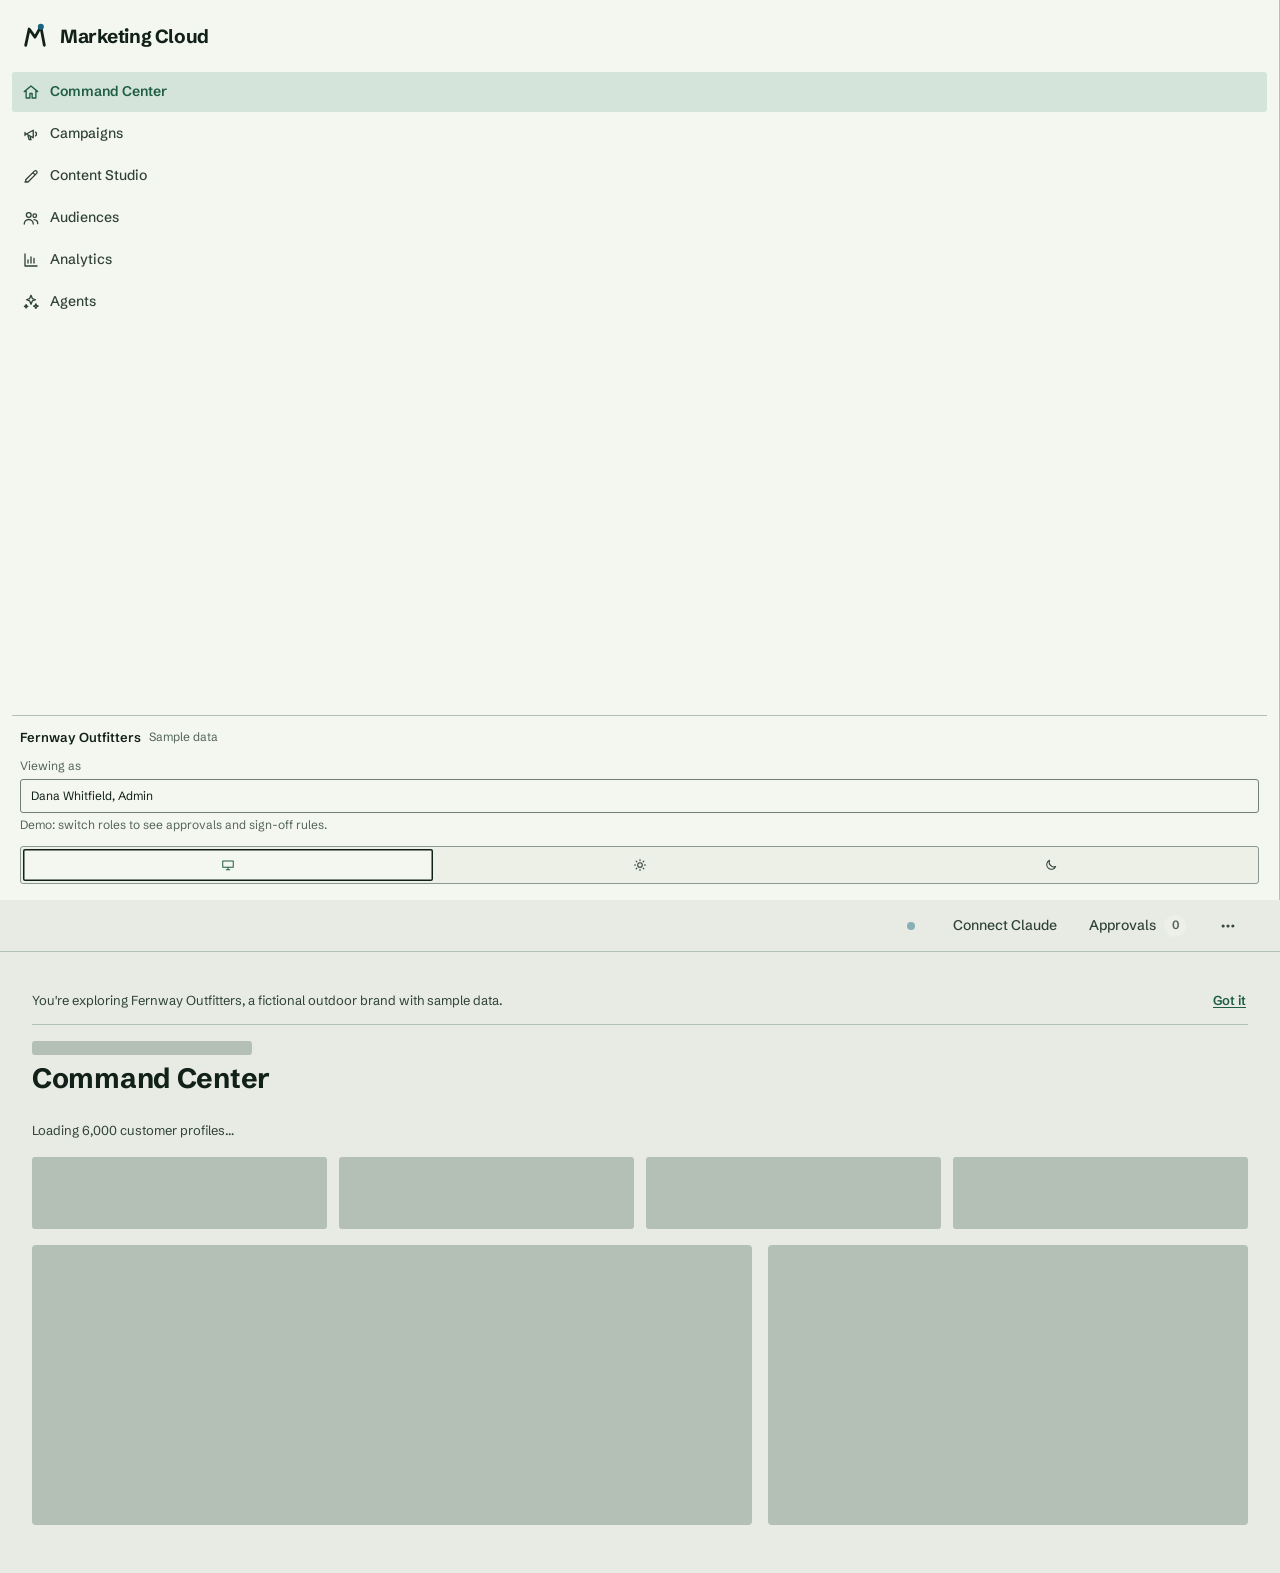
==== commit c9ec7656: "WIP: agentic rebuild in progress (mission engine, mission room, shell, team) Co-Authored-By: Claude " ====
--- a/index.html
+++ b/index.html
@@ -33,6 +33,7 @@
 <script src="js/core/guardrails.js?v=2026.11.27-1"></script>
 <script src="js/core/sim.js?v=2026.11.27-1"></script>
 <script src="js/core/select.js?v=2026.11.27-1"></script>
+<script src="js/core/missions.js?v=2026.11.27-1"></script>
 <script src="js/core/runtime.js?v=2026.11.27-1"></script>
 <script src="js/core/engine.js?v=2026.11.27-1"></script>
 <script src="js/core/replay.js?v=2026.11.27-1"></script>
@@ -53,6 +54,7 @@
 <script src="js/agents/copy.js?v=2026.11.27-1"></script>
 <script src="js/agents/analyst.js?v=2026.11.27-1"></script>
 <script src="js/agents/planner.js?v=2026.11.27-1"></script>
+<script src="js/agents/lead.js?v=2026.11.27-1"></script>
 <script src="js/views/home.js?v=2026.11.27-1"></script>
 <script src="js/app.js?v=2026.11.27-1"></script>
 </body>
--- a/css/tokens.css
+++ b/css/tokens.css
@@ -1,4 +1,4 @@
-/* Marketing Cloud - design tokens (palette, type, spacing, radii, motion).
+/* Marketing Cloud - design tokens (mission-control palette, type, spacing, radii, motion; docs/DESIGN-DIRECTION.md).
    Full light palette on bare :root. Dark mode only redefines tokens: once for the system
    preference (unless the person picked Light) and once for an explicit Dark choice. */
 
@@ -13,51 +13,65 @@
 :root {
   color-scheme: light;
 
-  /* surfaces and ink */
-  --ground: #F4F2EE;
-  --surface: #FFFFFF;
-  --surface-2: #F8F7F4;
-  --ink: #1C2329;
-  --ink-2: #3E4A55;
-  --ink-3: #5B6772;
-  --line: #E2DFD8;
-  --line-strong: #C9C4BA;
-  --control-border: #857F74; /* input and checkbox borders: >= 3:1 on surfaces (WCAG 1.4.11) */
-
-  /* brand accent (slate blue) */
-  --accent: #2F5D86;
-  --accent-soft: #E3ECF4;
+  /* mission-control palette. Legacy names (ground, surface, accent, agent...) are kept so every view restyles at once. */
+  --paper: #E7EBE3;      /* page ground */
+  --panel: #F4F6F0;      /* artifact panels, inputs */
+  --ground: var(--paper);
+  --surface: var(--panel);
+  --surface-2: #EDF0E7;
+  --ink: #112019;
+  --ink-2: #2F4137;
+  --ink-3: #53645A;      /* muted: 5.2:1 on paper */
+  --muted: var(--ink-3);
+  --line: #B4C0B5;       /* hairlines, lane rules */
+  --line-strong: #8A998F;
+  --ghost: #8A998F;      /* queued/idle: non-text only */
+  --control-border: #6F8176; /* inputs, checkboxes: >= 3:1 (WCAG 1.4.11) */
+
+  /* moss: done work, positive, primary buttons */
+  --moss: #1F5C46;
+  --accent: var(--moss);
+  --accent-soft: #D5E4DA;
   --on-accent: #FFFFFF;
 
-  /* agents (russet) - reserved for agent activity, never a data series */
-  --agent: #A4471F;
-  --agent-soft: #F6E6DD;
+  /* lake: in-progress work, selection, agent activity */
+  --lake: #17667F;
+  --lake-pale: #CFE2E8;
+  --agent: var(--lake);
+  --agent-soft: var(--lake-pale);
   --on-agent: #FFFFFF;
 
+  /* signal: hand-offs, the ask, "needs you". Sparingly. Text on signal is ink; --signal-ink is the text-safe orange. */
+  --signal: #FF5A1F;
+  --signal-ink: #B03A0C;
+  --signal-soft: #FBE3D8;
+  --on-signal: #112019;
+
   /* status */
-  --good: #276C46;
-  --good-soft: #E1F1E6;
-  --warn: #8A5D0C;
-  --warn-soft: #F6ECD6;
-  --crit: #B3261E;
-  --crit-soft: #F7E1DF;
-  --focus: #2F5D86;
-
-  /* categorical chart palette (each >= 3:1 on --surface) */
-  --chart-1: #2F5D86;
-  --chart-2: #1F7F7A;
-  --chart-3: #9A6B12;
+  --good: var(--moss);
+  --good-soft: #D5E4DA;
+  --warn: #8A5A00;
+  --warn-soft: #EFE3C6;
+  --crit: #A8281F;
+  --crit-soft: #F3DAD3;
+  --focus: #112019;
+
+  /* categorical chart palette (each >= 3:1 on --panel) */
+  --chart-1: #17667F;
+  --chart-2: #1F5C46;
+  --chart-3: #8A5A00;
   --chart-4: #6B5A9E;
-  --chart-5: #5E7F2B;
+  --chart-5: #7A5B2E;
   --chart-6: #A0465F;
-  --chart-grid: #E7E4DE;
-  --chart-band: rgba(47, 93, 134, 0.14);
-
-  /* elevation: drawers, sheets and popovers only */
-  --shadow-pop: 0 8px 24px rgba(28, 35, 41, 0.14);
-  --scrim: rgba(28, 35, 41, 0.38);
-
-  /* type: one self-hosted family (Schibsted Grotesk, variable). Scale 12/13/14/16/20/28/40. */
+  --chart-grid: #D3DBD1;
+  --chart-band: rgba(23, 102, 127, 0.14);
+
+  /* elevation: drawers and popovers only (hairline + soft shadow, no blur layers) */
+  --shadow-pop: 0 6px 20px rgba(17, 32, 25, 0.14);
+  --scrim: rgba(17, 32, 25, 0.38);
+
+  /* type: one self-hosted family (Schibsted Grotesk), heavy weights for the goal sentence and big numbers.
+     Scale 12/13/14/16/20/28/40 + goal clamp(32px, 4.2vw, 56px). */
   --font-display: "Schibsted Grotesk", "Segoe UI", system-ui, sans-serif;
   --font-ui: "Schibsted Grotesk", "Segoe UI", system-ui, -apple-system, sans-serif;
   --font-mono: ui-monospace, "SF Mono", Consolas, monospace; /* code blocks only; never chips or numbers */
@@ -68,13 +82,16 @@
   --text-xl: 20px;
   --text-2xl: 28px;
   --text-3xl: 40px;
-  --lh-tight: 1.15;
-  --lh-body: 1.5;
-  --track-display: -0.02em;
-
-  /* selected state: one ring for every selectable card, option and tile */
-  --ring-selected: 0 0 0 1.5px var(--accent);
-  --ring-selected-inset: inset 0 0 0 1.5px var(--accent);
+  --text-goal: clamp(32px, 4.2vw, 56px);
+  --lh-tight: 1.08;
+  --lh-body: 1.4;
+  --track-display: -0.022em;
+  --weight-display: 700;
+  --rule: 1.5px; /* the ink rule under the top bar and between sections */
+
+  /* selected state: one ring for every selectable option */
+  --ring-selected: 0 0 0 1.5px var(--ink);
+  --ring-selected-inset: inset 0 0 0 1.5px var(--ink);
 
   /* spacing scale 4/8/12/16/24/32/48 */
   --space-1: 4px;
@@ -85,18 +102,16 @@
   --space-6: 32px;
   --space-7: 48px;
 
-  /* radii 4/6/10 */
-  --radius-sm: 4px;
-  --radius-md: 6px;
-  --radius-lg: 10px;
+  /* radii: near-square, hairline structure */
+  --radius-sm: 2px;
+  --radius-md: 3px;
+  --radius-lg: 4px;
   --radius-pill: 999px;
 
   /* layout */
   --app-gutter: clamp(16px, 2.5vw, 32px);
-  --app-max: 1440px;
-  --app-sidebar-w: 232px;
-  --app-rail-w: 64px;
-  --app-topbar-h: 60px;
+  --app-max: 1600px;
+  --app-topbar-h: 52px;
   --app-hit: 40px;
 
   /* motion */
@@ -106,79 +121,89 @@
 }
 
 @media (max-width: 639.98px) {
-  :root { --app-topbar-h: 56px; }
+  :root { --app-topbar-h: 52px; }
 }
 
 @media (prefers-color-scheme: dark) {
   :root:not([data-theme="light"]) {
     color-scheme: dark;
-    --ground: #12171C;
-    --surface: #1A2128;
-    --surface-2: #212A32;
-    --ink: #E8ECEF;
-    --ink-2: #B7C0C8;
-    --ink-3: #8C99A6;
-    --line: #2C3640;
-    --line-strong: #3D4A56;
-    --control-border: #74818E;
-    --accent: #8DB4DC;
-    --accent-soft: #1E2E3F;
-    --on-accent: #0E1620;
-    --agent: #E08A5F;
-    --agent-soft: #3A2419;
-    --on-agent: #1A0F09;
-    --good: #6CC48C;
-    --good-soft: #173326;
-    --warn: #D7AE5E;
+    --paper: #0F1612;
+    --panel: #17211B;
+    --surface-2: #1D2921;
+    --ink: #E6ECE7;
+    --ink-2: #C3D0C7;
+    --ink-3: #9DB0A4;
+    --line: #2C3A31;
+    --line-strong: #4A5C50;
+    --ghost: #6C7F73;
+    --control-border: #7C8F83;
+    --moss: #4FA37F;
+    --accent-soft: #1E3A2E;
+    --on-accent: #0F1612;
+    --lake: #4FA9C4;
+    --lake-pale: #173038;
+    --on-agent: #0F1612;
+    --signal: #FF6A33;
+    --signal-ink: #FF8A5C;
+    --signal-soft: #3A2016;
+    --on-signal: #0F1612;
+    --good: #5DB58F;
+    --good-soft: #1E3A2E;
+    --warn: #E0A94A;
     --warn-soft: #3A2E14;
     --crit: #F08A80;
     --crit-soft: #3D1B18;
-    --focus: #8DB4DC;
-    --chart-1: #8DB4DC;
-    --chart-2: #5DC1B4;
-    --chart-3: #D7AE5E;
+    --focus: #E6ECE7;
+    --chart-1: #4FA9C4;
+    --chart-2: #5DB58F;
+    --chart-3: #E0A94A;
     --chart-4: #A99BDB;
-    --chart-5: #9CC46A;
+    --chart-5: #C79A52;
     --chart-6: #E58FA6;
-    --chart-grid: #26303A;
-    --chart-band: rgba(141, 180, 220, 0.16);
-    --shadow-pop: 0 8px 24px rgba(0, 0, 0, 0.5);
+    --chart-grid: #26332A;
+    --chart-band: rgba(79, 169, 196, 0.16);
+    --shadow-pop: 0 6px 20px rgba(0, 0, 0, 0.5);
     --scrim: rgba(0, 0, 0, 0.55);
   }
 }
 
 :root[data-theme="dark"] {
   color-scheme: dark;
-  --ground: #12171C;
-  --surface: #1A2128;
-  --surface-2: #212A32;
-  --ink: #E8ECEF;
-  --ink-2: #B7C0C8;
-  --ink-3: #8C99A6;
-  --line: #2C3640;
-  --line-strong: #3D4A56;
-  --control-border: #74818E;
-  --accent: #8DB4DC;
-  --accent-soft: #1E2E3F;
-  --on-accent: #0E1620;
-  --agent: #E08A5F;
-  --agent-soft: #3A2419;
-  --on-agent: #1A0F09;
-  --good: #6CC48C;
-  --good-soft: #173326;
-  --warn: #D7AE5E;
+  --paper: #0F1612;
+  --panel: #17211B;
+  --surface-2: #1D2921;
+  --ink: #E6ECE7;
+  --ink-2: #C3D0C7;
+  --ink-3: #9DB0A4;
+  --line: #2C3A31;
+  --line-strong: #4A5C50;
+  --ghost: #6C7F73;
+  --control-border: #7C8F83;
+  --moss: #4FA37F;
+  --accent-soft: #1E3A2E;
+  --on-accent: #0F1612;
+  --lake: #4FA9C4;
+  --lake-pale: #173038;
+  --on-agent: #0F1612;
+  --signal: #FF6A33;
+  --signal-ink: #FF8A5C;
+  --signal-soft: #3A2016;
+  --on-signal: #0F1612;
+  --good: #5DB58F;
+  --good-soft: #1E3A2E;
+  --warn: #E0A94A;
   --warn-soft: #3A2E14;
   --crit: #F08A80;
   --crit-soft: #3D1B18;
-  --focus: #8DB4DC;
-  --chart-1: #8DB4DC;
-  --chart-2: #5DC1B4;
-  --chart-3: #D7AE5E;
+  --focus: #E6ECE7;
+  --chart-1: #4FA9C4;
+  --chart-2: #5DB58F;
+  --chart-3: #E0A94A;
   --chart-4: #A99BDB;
-  --chart-5: #9CC46A;
+  --chart-5: #C79A52;
   --chart-6: #E58FA6;
-  --chart-grid: #26303A;
-  --chart-band: rgba(141, 180, 220, 0.16);
-  --shadow-pop: 0 8px 24px rgba(0, 0, 0, 0.5);
+  --chart-grid: #26332A;
+  --chart-band: rgba(79, 169, 196, 0.16);
+  --shadow-pop: 0 6px 20px rgba(0, 0, 0, 0.5);
   --scrim: rgba(0, 0, 0, 0.55);
 }
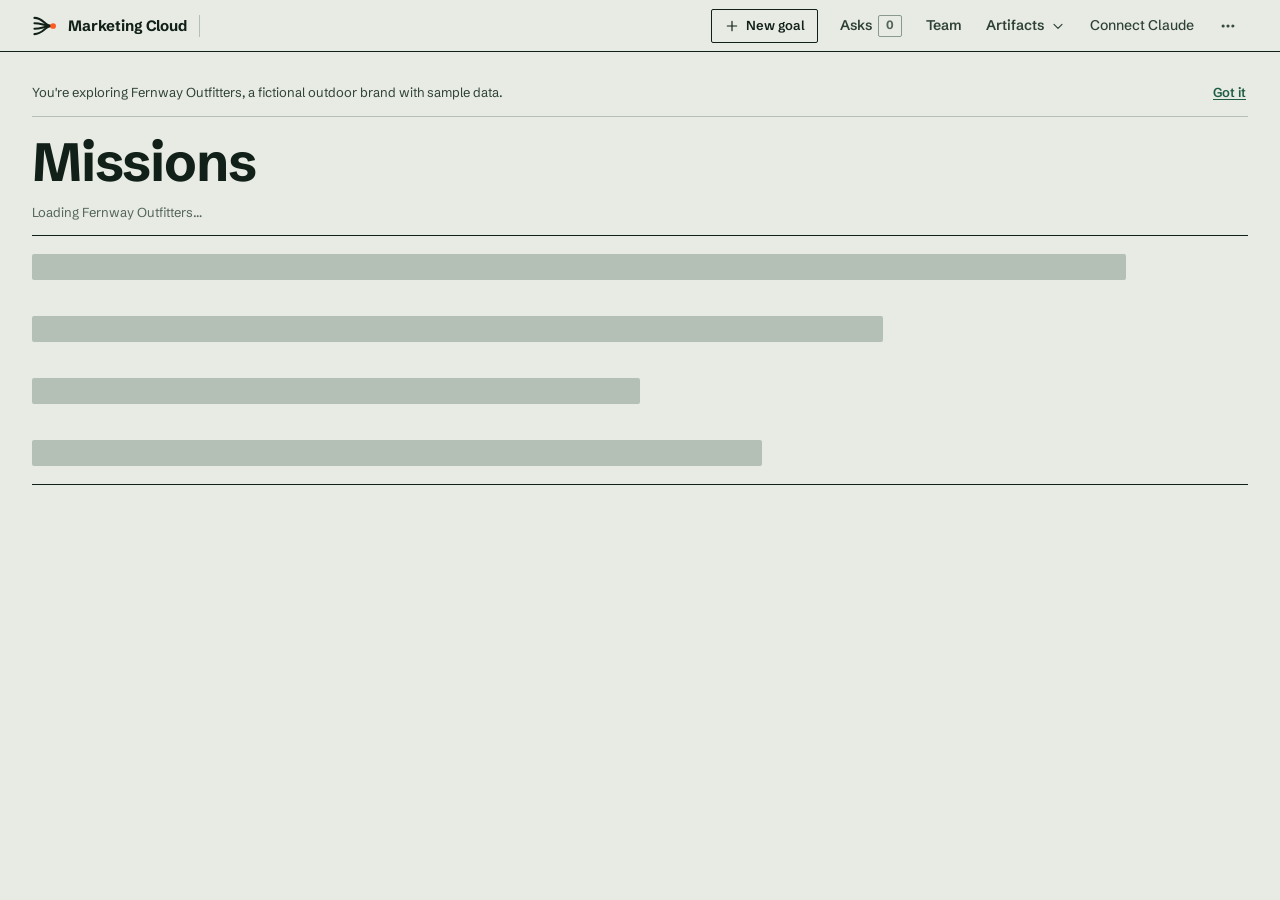
==== commit c17c564e: "Headless content spec (docs/CONTENT.md); WIP content engine, federation, e2e rewrite Co-Authored-By:" ====
--- a/index.html
+++ b/index.html
@@ -37,7 +37,9 @@
 <script src="js/core/runtime.js?v=2026.11.27-1"></script>
 <script src="js/core/engine.js?v=2026.11.27-1"></script>
 <script src="js/core/replay.js?v=2026.11.27-1"></script>
+<script src="js/config.js?v=2026.11.27-1"></script>
 <script src="js/ai/client.js?v=2026.11.27-1"></script>
+<script src="js/ai/federation.js?v=2026.11.27-1"></script>
 <script src="js/ai/context.js?v=2026.11.27-1"></script>
 <script src="js/ai/fleet.js?v=2026.11.27-1"></script>
 <script src="js/ai/tasks.js?v=2026.11.27-1"></script>
--- a/css/app.css
+++ b/css/app.css
@@ -15,7 +15,7 @@
   overflow-x: hidden;
 }
 html.k-lock, html.k-lock body { overflow: hidden; }
-h1, h2, h3, h4 { font-family: var(--font-display); color: var(--ink); line-height: var(--lh-tight); letter-spacing: var(--track-display); font-weight: 650; }
+h1, h2, h3, h4 { font-family: var(--font-display); color: var(--ink); line-height: var(--lh-tight); letter-spacing: var(--track-display); font-weight: var(--weight-display); }
 p { overflow-wrap: anywhere; }
 a { color: var(--accent); }
 button, input, select, textarea { font: inherit; color: inherit; }
@@ -47,18 +47,11 @@
 .app-boot-title { margin: 0 0 4px; font-family: var(--font-display); font-size: var(--text-xl); font-weight: 700; color: var(--ink); }
 .app-boot-body { margin: 0; }
 
-/* =========================== shell grid =========================== */
-.app-shell {
-  display: grid;
-  grid-template-columns: var(--app-sidebar-w) minmax(0, 1fr);
-  min-height: 100vh;
-  min-height: 100dvh;
-}
-.app-shell.is-phone { grid-template-columns: minmax(0, 1fr); }
-.app-body { min-width: 0; display: flex; flex-direction: column; }
+/* =========================== shell: top bar only =========================== */
+.app-shell { display: flex; flex-direction: column; min-height: 100vh; min-height: 100dvh; }
 .app-main {
-  flex: 1 0 auto; width: 100%; max-width: var(--app-max); min-width: 0;
-  padding: var(--space-5) var(--app-gutter) var(--space-7);
+  flex: 1 0 auto; width: 100%; max-width: var(--app-max); min-width: 0; margin: 0 auto;
+  padding: var(--space-4) var(--app-gutter) var(--space-7);
   padding-left: max(var(--app-gutter), env(safe-area-inset-left, 0px));
   padding-right: max(var(--app-gutter), env(safe-area-inset-right, 0px));
   display: flex; flex-direction: column; gap: var(--space-4);
@@ -68,127 +61,93 @@
 
 .app-skip {
   position: fixed; left: 12px; top: -60px; z-index: 90;
-  padding: 8px 14px; border-radius: var(--radius-md); border: 1px solid var(--accent);
-  background: var(--surface); color: var(--accent); font-weight: 600; cursor: pointer;
+  padding: 8px 14px; border-radius: var(--radius-md); border: 1.5px solid var(--ink);
+  background: var(--panel); color: var(--ink); font-weight: 600; cursor: pointer;
 }
 .app-skip:focus, .app-skip:focus-visible { top: 12px; }
-
-/* =========================== sidebar =========================== */
-.app-sidebar {
-  position: sticky; top: 0; height: 100vh; height: 100dvh; overflow-y: auto; overflow-x: hidden;
-  display: flex; flex-direction: column; gap: var(--space-4);
-  padding: var(--space-4) var(--space-3);
-  padding-top: max(var(--space-4), env(safe-area-inset-top, 0px));
-  background: var(--surface); border-right: 1px solid var(--line);
-  min-width: 0; z-index: 25;
-}
-.app-sidebar-top { padding: 0 var(--space-2); min-height: 36px; display: flex; align-items: center; }
-.app-mark { display: inline-flex; align-items: center; gap: 10px; text-decoration: none; color: var(--ink); border-radius: var(--radius-md); min-height: 40px; }
-.app-mark-glyph { width: 30px; height: 30px; display: inline-flex; align-items: center; justify-content: center; color: var(--ink); flex: 0 0 auto; }
-.app-mark-glyph svg { display: block; overflow: visible; }
-.app-mark-node { fill: var(--agent); }
-.app-mark-word { font-family: var(--font-display); font-weight: 700; font-size: 19px; letter-spacing: var(--track-display); }
-
-.app-nav ul { list-style: none; margin: 0; padding: 0; display: flex; flex-direction: column; gap: 2px; }
-.app-nav-link {
-  display: flex; align-items: center; gap: 10px; min-height: 40px; padding: 8px 10px;
-  border-radius: var(--radius-md); color: var(--ink-2); text-decoration: none; font-weight: 500; position: relative;
-}
-.app-nav-link:hover { background: var(--surface-2); color: var(--ink); }
-.app-nav-link.is-on { background: var(--accent-soft); color: var(--accent); font-weight: 600; }
-.app-nav-icon { display: inline-flex; flex: 0 0 auto; }
-.app-nav-label { flex: 1 1 auto; min-width: 0; overflow: hidden; text-overflow: ellipsis; white-space: nowrap; }
-.app-nav-soon { font-size: var(--text-xs); color: var(--ink-3); border: 1px solid var(--line); border-radius: var(--radius-pill); padding: 0 6px; }
-
-.app-sidebar-foot { margin-top: auto; display: flex; flex-direction: column; gap: var(--space-3); padding: var(--space-3) var(--space-2) 0; border-top: 1px solid var(--line); }
-.app-tenant { display: flex; flex-wrap: wrap; align-items: center; gap: 6px 8px; min-width: 0; }
-.app-tenant-name { font-weight: 600; color: var(--ink); font-size: 13px; }
-.app-tenant-note { font-size: 12px; color: var(--ink-3); }
-.app-theme .k-seg { width: 100%; }
-.app-theme .k-seg-opt { flex: 1 1 0; min-width: 0; padding: 2px 4px; gap: 4px; font-size: 12px; }
-
-/* icon rail 640-959 */
-@media (min-width: 640px) and (max-width: 959.98px) {
-  .app-shell { grid-template-columns: var(--app-rail-w) minmax(0, 1fr); }
-  .app-sidebar { padding-left: 8px; padding-right: 8px; align-items: center; }
-  .app-sidebar-top { padding: 0; justify-content: center; }
-  .app-mark-word, .app-nav-label, .app-nav-soon, .app-tenant, .app-sidebar-foot .app-persona { display: none; }
-  .app-nav { width: 100%; }
-  .app-nav-link { justify-content: center; padding: 8px 0; }
-  .app-sidebar-foot { padding: var(--space-3) 0 0; width: 100%; }
-  .app-theme .k-seg { flex-direction: column; }
-}
 
 /* =========================== top bar =========================== */
 .app-topbar {
-  position: sticky; top: env(safe-area-inset-top, 0px); z-index: 20;
-  min-height: var(--app-topbar-h); height: var(--app-topbar-h);
+  position: sticky; top: 0; z-index: 20; height: var(--app-topbar-h); flex: 0 0 auto;
   display: flex; align-items: center; gap: var(--space-3);
   padding: 0 var(--app-gutter);
   padding-left: max(var(--app-gutter), env(safe-area-inset-left, 0px));
   padding-right: max(var(--app-gutter), env(safe-area-inset-right, 0px));
-  background: var(--ground); border-bottom: 1px solid var(--line);
-  min-width: 0;
-}
-.app-topbar-title { flex: 1 1 auto; min-width: 0; }
-.app-title {
-  font-family: var(--font-display); font-weight: 700; font-size: 20px; letter-spacing: -0.01em; color: var(--ink);
-  overflow: hidden; text-overflow: ellipsis; white-space: nowrap; min-width: 0;
-}
-.app-crumbs ol { list-style: none; margin: 0; padding: 0; display: flex; align-items: center; gap: 6px; min-width: 0; }
-.app-crumbs li { display: flex; align-items: center; gap: 6px; min-width: 0; }
-.app-crumbs li:first-child { flex: 0 0 auto; }
-.app-crumbs li + li::before { content: "/"; color: var(--ink-3); }
-.app-crumbs a { color: var(--ink-2); text-decoration: none; font-weight: 500; border-radius: var(--radius-sm); }
-.app-crumbs a:hover { color: var(--accent); text-decoration: underline; }
-.app-title--leaf { font-size: 18px; }
-.app-topbar-tools { display: flex; align-items: center; gap: var(--space-3); flex: 0 1 auto; min-width: 0; }
-
-.app-pulse {
-  display: inline-flex; align-items: center; justify-content: center; gap: 8px; min-width: 40px; min-height: 40px; padding: 0 8px;
-  border: 0; border-radius: var(--radius-md); background: transparent; color: var(--ink-2); cursor: pointer;
-}
-.app-pulse:hover { background: var(--surface-2); color: var(--ink); }
-.app-pulse-dot { position: relative; width: 8px; height: 8px; border-radius: 50%; background: var(--agent); opacity: 0.45; transition: opacity var(--dur) var(--ease); }
-.app-pulse.is-active .app-pulse-dot { opacity: 1; }
-.app-pulse.is-active .app-pulse-dot::after {
-  content: ""; position: absolute; inset: -4px; border-radius: 50%; border: 1.5px solid var(--agent);
-  opacity: 0; animation: app-ping 1.2s var(--ease) 2;
-}
-.app-pulse-label { font-size: 14px; font-weight: 500; }
-@keyframes app-ping { 0% { transform: scale(0.6); opacity: 0.8; } 100% { transform: scale(1.6); opacity: 0; } }
-
-.app-approvals-btn {
-  display: inline-flex; align-items: center; gap: 8px; min-height: 40px; padding: 0 10px;
-  border: 0; border-radius: var(--radius-md); background: transparent; color: var(--ink-2); font-size: 14px; font-weight: 500; cursor: pointer;
-}
-.app-approvals-btn:hover { background: var(--surface-2); color: var(--ink); }
+  background: var(--paper); border-bottom: var(--rule) solid var(--ink); min-width: 0;
+}
+.app-mark { display: inline-flex; align-items: center; gap: 10px; text-decoration: none; color: var(--ink); min-height: 40px; flex: 0 0 auto; border-radius: var(--radius-sm); }
+.app-mark-glyph { display: block; overflow: visible; }
+.app-mark-node { fill: var(--signal); }  /* the goal the agents converge on */
+.app-mark-word { font-weight: 700; font-size: 15px; letter-spacing: -0.01em; white-space: nowrap; }
+.app-topbar-rule { width: 1px; height: 22px; background: var(--line); flex: 0 0 auto; }
+
+/* mission switcher: goal-sentence tabs */
+.app-missions { flex: 1 1 auto; min-width: 0; align-self: stretch; display: flex; }
+.app-missions ul { list-style: none; margin: 0; padding: 0; display: flex; min-width: 0; flex: 1 1 auto; }
+.app-missions li { display: flex; min-width: 0; flex: 0 1 300px; }
+.app-mtab {
+  display: flex; align-items: center; gap: 8px; min-width: 0; width: 100%; padding: 0 14px; margin-bottom: -1.5px;
+  color: var(--ink-3); text-decoration: none; font-size: 13px; font-weight: 600;
+  border-bottom: 3px solid transparent;
+}
+.app-mtab:hover { color: var(--ink); }
+.app-mtab.is-on { color: var(--ink); border-bottom-color: var(--ink); }
+.app-mtab-text { overflow: hidden; text-overflow: ellipsis; white-space: nowrap; min-width: 0; }
+.app-mdot { flex: none; width: 9px; height: 9px; border-radius: 50%; border: 1.5px solid var(--lake); background: var(--lake); }
+.app-mdot.is-wait { border-color: var(--signal); background: var(--signal); }
+.app-mdot.is-hold { border-color: var(--ghost); background: transparent; }
+
+.app-mmenu { flex: 1 1 auto; min-width: 0; display: flex; }
+.app-mmenu-btn {
+  display: inline-flex; align-items: center; gap: 8px; min-width: 0; max-width: 100%; min-height: 40px; padding: 0 8px;
+  border: 0; background: transparent; color: var(--ink); font-weight: 600; font-size: 14px; cursor: pointer; border-radius: var(--radius-sm);
+}
+.app-mmenu-btn:hover { background: var(--surface-2); }
+.app-mmenu-text { overflow: hidden; text-overflow: ellipsis; white-space: nowrap; min-width: 0; }
+
+.app-newgoal {
+  display: inline-flex; align-items: center; gap: 6px; flex: 0 0 auto; min-height: 34px; padding: 0 12px;
+  background: transparent; border: 1.5px solid var(--ink); border-radius: var(--radius-sm); color: var(--ink); font-weight: 600; font-size: 13px; cursor: pointer;
+}
+.app-newgoal:hover { background: var(--ink); color: var(--paper); }
+.app-topbar-tools { display: flex; align-items: center; gap: var(--space-1); flex: 0 0 auto; margin-left: auto; }
+.app-topbar--compact .app-topbar-tools { margin-left: 0; }
+
+.app-tl, .app-asks-btn {
+  display: inline-flex; align-items: center; gap: 6px; min-height: 40px; padding: 0 10px; border: 0; background: transparent;
+  color: var(--ink-2); font-size: 14px; font-weight: 600; text-decoration: none; cursor: pointer; border-radius: var(--radius-sm); white-space: nowrap;
+}
+.app-tl:hover, .app-asks-btn:hover { background: var(--surface-2); color: var(--ink); }
+.app-tl.is-on { color: var(--ink); box-shadow: inset 0 -3px 0 var(--ink); border-radius: 0; }
+.app-artifacts, .app-overflow { position: relative; display: inline-flex; }
 .app-count {
-  min-width: 22px; height: 22px; padding: 0 7px; border-radius: var(--radius-pill);
-  background: var(--surface-2); color: var(--ink-3); font-size: var(--text-xs); font-weight: 600;
-  display: inline-flex; align-items: center; justify-content: center;
-}
-.app-approvals-btn.has-items { color: var(--ink); }
-.app-approvals-btn.has-items .app-count { background: var(--agent); color: var(--on-agent); }
-.app-overflow { position: relative; display: inline-flex; }
-.app-menu { display: flex; flex-direction: column; gap: 2px; padding: 6px; }
+  min-width: 22px; height: 22px; padding: 0 7px; border-radius: var(--radius-sm);
+  background: transparent; color: var(--ink-3); border: 1px solid var(--line-strong); font-size: var(--text-xs); font-weight: 700;
+  display: inline-flex; align-items: center; justify-content: center; font-variant-numeric: tabular-nums;
+}
+.app-asks-btn.has-items { color: var(--ink); }
+.app-asks-btn.has-items .app-count { background: var(--signal); border-color: var(--signal); color: var(--on-signal); }
+
+.app-topbar--compact { gap: var(--space-2); padding-left: max(14px, env(safe-area-inset-left, 0px)); padding-right: max(8px, env(safe-area-inset-right, 0px)); }
+.app-topbar--compact .app-mmenu-btn { font-size: 13px; }
+
+/* menus */
+.app-menu { display: flex; flex-direction: column; gap: 1px; padding: 6px; }
+.app-menu-note { margin: 0; padding: 4px 10px 6px; font-size: 12px; color: var(--ink-3); }
 .app-menu-item {
   display: flex; align-items: center; gap: 10px; width: 100%; min-height: 40px; padding: 8px 10px;
-  border: 0; border-radius: var(--radius-md); background: transparent; color: var(--ink); text-align: left; cursor: pointer;
+  border: 0; border-radius: var(--radius-sm); background: transparent; color: var(--ink); text-align: left; text-decoration: none; font-size: 14px; font-weight: 500; cursor: pointer;
 }
 .app-menu-item:hover { background: var(--surface-2); }
+.app-menu-item.is-on { font-weight: 700; box-shadow: inset 0 0 0 1.5px var(--ink); }
 .app-menu-item:disabled { color: var(--ink-3); cursor: not-allowed; }
-.app-menu-row { display: flex; align-items: center; gap: 4px; min-height: 40px; padding: 4px 10px; color: var(--ink); }
-.app-menu-row-label { margin-right: 4px; }
-.app-menu-link { border: 0; background: none; padding: 6px 4px; min-height: 32px; color: var(--accent); font-weight: 600; cursor: pointer; border-radius: var(--radius-sm); }
-.app-menu-link:hover { text-decoration: underline; }
-.app-menu-sep { color: var(--ink-3); }
-
-.app-topbar--phone { gap: var(--space-2); padding-left: max(16px, env(safe-area-inset-left, 0px)); padding-right: max(12px, env(safe-area-inset-right, 0px)); }
-.app-topbar--phone .app-mark-glyph { width: 30px; height: 30px; }
-.app-topbar--phone .app-title { font-size: 17px; }
-.app-topbar--phone .app-crumbs li:first-child { display: none; }
-.app-topbar--phone .app-crumbs li + li::before { content: none; }
+.app-menu-goal { min-width: 0; overflow-wrap: anywhere; line-height: 1.25; }
+.app-menu-mission { align-items: flex-start; }
+.app-menu-mission .app-mdot { margin-top: 5px; }
+.app-menu-row { display: flex; align-items: center; gap: 8px; min-height: 40px; padding: 4px 10px; color: var(--ink); }
+.app-menu-row-label { margin-right: 4px; font-size: 13px; color: var(--ink-2); }
+.app-menu .k-confirm { margin: 2px; }
+.app-menu-list { list-style: none; margin: 0; padding: 0; width: 100%; display: flex; flex-direction: column; gap: 1px; }
 
 /* =========================== sample strip =========================== */
 .app-sample {
@@ -200,25 +159,11 @@
 
 /* =========================== boot card / faults / unbuilt =========================== */
 .app-bootcard, .app-fault, .app-unbuilt { max-width: 640px; }
-.app-bootcard {
-  background: var(--surface); border: 1px solid var(--line); border-radius: var(--radius-lg); padding: var(--space-5);
-}
+.app-bootcard { background: var(--panel); border: 1px solid var(--line); border-radius: var(--radius-lg); padding: var(--space-5); }
 .app-bootcard--error { border-color: var(--crit); }
-.app-bootcard-title { margin: 0 0 var(--space-3); font-family: var(--font-display); font-weight: 700; font-size: var(--text-xl); }
-.app-phases { list-style: none; margin: 0; padding: 0; display: flex; flex-direction: column; gap: 8px; }
-.app-phases li { display: flex; align-items: center; gap: 10px; color: var(--ink-3); }
-.app-phases li.is-done { color: var(--ink-2); }
-.app-phases li.is-now { color: var(--ink); font-weight: 600; }
-.app-phase-mark {
-  width: 20px; height: 20px; border-radius: 50%; border: 1.5px solid var(--line-strong);
-  display: inline-flex; align-items: center; justify-content: center; flex: 0 0 auto;
-}
-.app-phases li.is-done .app-phase-mark { background: var(--good); border-color: var(--good); color: var(--surface); }
-.app-phases li.is-now .app-phase-mark { border-color: var(--accent); border-top-color: transparent; animation: k-spin 900ms linear infinite; }
-.app-page-h1, .app-fault-title { margin: 0 0 var(--space-3); font-size: var(--text-2xl); font-weight: 700; letter-spacing: -0.01em; }
-.app-fault {
-  background: var(--surface); border: 1px solid var(--crit); border-radius: var(--radius-lg); padding: var(--space-5);
-}
+.app-bootcard-title { margin: 0 0 var(--space-3); font-weight: 700; font-size: var(--text-xl); }
+.app-page-h1, .app-fault-title { margin: 0 0 var(--space-3); font-size: var(--text-2xl); font-weight: 700; letter-spacing: var(--track-display); }
+.app-fault { background: var(--panel); border: 1px solid var(--crit); border-radius: var(--radius-lg); padding: var(--space-5); }
 .app-fault-title { font-size: var(--text-xl); }
 .app-fault p { color: var(--ink-2); margin: 0 0 var(--space-3); }
 .app-fault-actions { margin-bottom: var(--space-3); }
@@ -235,10 +180,41 @@
 .app-devcheck ul { margin: var(--space-2) 0 0; padding-left: 18px; columns: 2 220px; }
 .app-devcheck code { font-size: 11px; overflow-wrap: anywhere; }
 
-/* =========================== approvals drawer =========================== */
-.app-approvals { display: flex; flex-direction: column; gap: var(--space-3); min-width: 0; }
-.app-approvals-panel { display: flex; flex-direction: column; gap: var(--space-3); min-width: 0; }
+/* =========================== asks drawer =========================== */
+.app-asks { display: flex; flex-direction: column; gap: var(--space-5); min-width: 0; }
+.app-asks-sec { display: flex; flex-direction: column; gap: var(--space-3); min-width: 0; }
+.app-asks-sub { margin: 0; font-size: 12px; font-weight: 700; letter-spacing: 0.04em; text-transform: uppercase; color: var(--ink-3); padding-bottom: 6px; border-bottom: 1px solid var(--line); }
+.app-asks-none { margin: 0; color: var(--ink-3); font-size: 13px; }
+.app-ask-list { list-style: none; margin: 0; padding: 0; display: flex; flex-direction: column; gap: var(--space-3); }
+/* the ask is the one dark surface (flight-strip card): fixed ink in both themes */
+.app-ask { background: #0B120E; color: #E6ECE7; border-radius: var(--radius-lg); padding: var(--space-4); display: flex; flex-direction: column; gap: 8px; border: 1px solid #2C3A31; }
+.app-ask-from { margin: 0; font-size: 12px; color: #9DB0A4; font-weight: 600; }
+.app-ask-q { margin: 0; font-size: 18px; line-height: 1.2; font-weight: 700; color: #fff; letter-spacing: -0.01em; }
+.app-ask-why { margin: 0; font-size: 13px; color: #C3D0C7; }
+.app-ask-impact { margin: 0; font-size: 13px; color: #C3D0C7; }
+.app-ask-impact b { color: #fff; font-variant-numeric: tabular-nums; }
+.app-ask-opts { display: flex; flex-wrap: wrap; gap: 8px; margin-top: 4px; }
+.app-ask-btn {
+  min-height: 40px; padding: 0 14px; border-radius: var(--radius-sm); border: 1.5px solid #E6ECE7; background: transparent; color: #E6ECE7;
+  font-weight: 600; font-size: 14px; cursor: pointer;
+}
+.app-ask-btn:hover:not(:disabled) { background: #E6ECE7; color: #0B120E; }
+.app-ask-btn.is-default { background: #FF6A33; border-color: #FF6A33; color: #0B120E; }
+.app-ask-btn.is-default:hover:not(:disabled) { background: #FF8A5C; border-color: #FF8A5C; }
+.app-ask-btn:disabled { opacity: 0.45; cursor: not-allowed; }
+.app-ask-btn:focus-visible, .app-ask-open:focus-visible { outline-color: #fff; }
+.app-ask-def { font-weight: 500; opacity: 0.8; }
+.app-ask-note { margin: 0; font-size: 12px; color: #C3D0C7; }
+.app-ask-open { align-self: flex-start; border: 0; background: none; padding: 4px 0; color: #9DB0A4; text-decoration: underline; font-size: 13px; cursor: pointer; }
+.app-ask-open:hover { color: #fff; }
+.app-goal { display: flex; flex-direction: column; gap: var(--space-3); }
+.app-goal-lead { margin: 0; color: var(--ink-2); font-size: 14px; }
+.app-goal-text { font-size: 18px; font-weight: 600; line-height: 1.25; }
+.app-goal-actions { display: flex; align-items: center; gap: var(--space-3); }
+.app-goal-hint { font-size: 12px; color: var(--ink-3); }
+
 .app-filters { display: flex; flex-wrap: wrap; gap: 6px; }
+.app-approvals, .app-approvals-panel { display: flex; flex-direction: column; gap: var(--space-3); min-width: 0; }
 .app-bulk { display: flex; flex-wrap: wrap; gap: var(--space-2); }
 .app-msg { margin: 0; padding: 8px 12px; border-radius: var(--radius-md); font-size: 13px; }
 .app-msg--good { background: var(--good-soft); color: var(--good); }
@@ -246,23 +222,29 @@
 .app-newpill { display: flex; justify-content: center; }
 .app-prop-list { list-style: none; margin: 0; padding: 0; display: flex; flex-direction: column; gap: var(--space-3); min-width: 0; }
 .app-prop-list > li { min-width: 0; }
-.app-prop-fallback { border: 1px solid var(--line); border-radius: var(--radius-lg); padding: var(--space-3); background: var(--surface); }
+.app-prop-fallback { border: 1px solid var(--line); border-radius: var(--radius-lg); padding: var(--space-3); background: var(--panel); }
 .app-prop-fallback h3 { margin: 4px 0; font-size: 15px; font-family: var(--font-ui); }
 .app-prop-fallback p { margin: 0; color: var(--ink-2); font-size: 13px; }
 .app-prop-agent { color: var(--agent) !important; font-weight: 600; font-size: 12px !important; }
 .app-more-row { display: flex; justify-content: center; }
 
-/* =========================== phone menu sheet =========================== */
-.app-menu-sheet { display: flex; flex-direction: column; gap: var(--space-4); }
-.app-menu-section { display: flex; flex-direction: column; gap: var(--space-2); align-items: flex-start; padding-top: var(--space-3); border-top: 1px solid var(--line); }
-.app-menu-heading { margin: 0; font-family: var(--font-ui); font-size: 13px; font-weight: 600; color: var(--ink-2); }
+/* =========================== compact menu sheet =========================== */
+.app-menu-sheet { display: flex; flex-direction: column; gap: var(--space-3); }
+.app-menu-section { display: flex; flex-direction: column; gap: var(--space-2); align-items: stretch; padding-top: var(--space-3); border-top: 1px solid var(--line); }
+.app-menu-section:first-child { border-top: 0; padding-top: 0; }
+.app-menu-heading { margin: 0; font-family: var(--font-ui); font-size: 12px; font-weight: 700; letter-spacing: 0.04em; text-transform: uppercase; color: var(--ink-3); }
 .app-menu-section .k-seg--block { width: 100%; }
+.app-menu-section .cx-top { align-self: flex-start; }
+.app-tenant { display: flex; flex-wrap: wrap; align-items: center; gap: 6px 8px; min-width: 0; }
+.app-tenant-name { font-weight: 600; color: var(--ink); font-size: 13px; }
+.app-tenant-note { font-size: 12px; color: var(--ink-3); }
 
 /* =========================== kit: tones =========================== */
 .k-tone--neutral { --tone: var(--ink-2); --tone-soft: var(--surface-2); --tone-line: var(--line); --tone-on: var(--surface); }
-.k-tone--accent { --tone: var(--accent); --tone-soft: var(--accent-soft); --tone-line: var(--accent); --tone-on: var(--on-accent); }
-.k-tone--agent { --tone: var(--agent); --tone-soft: var(--agent-soft); --tone-line: var(--agent); --tone-on: var(--on-agent); }
-.k-tone--good { --tone: var(--good); --tone-soft: var(--good-soft); --tone-line: var(--good); --tone-on: var(--surface); }
+.k-tone--accent { --tone: var(--moss); --tone-soft: var(--accent-soft); --tone-line: var(--moss); --tone-on: var(--on-accent); }
+.k-tone--agent { --tone: var(--lake); --tone-soft: var(--lake-pale); --tone-line: var(--lake); --tone-on: var(--on-agent); }
+.k-tone--signal { --tone: var(--signal-ink); --tone-soft: var(--signal-soft); --tone-line: var(--signal-ink); --tone-on: var(--on-signal); }
+.k-tone--good { --tone: var(--good); --tone-soft: var(--good-soft); --tone-line: var(--good); --tone-on: var(--on-accent); }
 .k-tone--warn { --tone: var(--warn); --tone-soft: var(--warn-soft); --tone-line: var(--warn); --tone-on: var(--surface); }
 .k-tone--crit { --tone: var(--crit); --tone-soft: var(--crit-soft); --tone-line: var(--crit); --tone-on: var(--surface); }
 
@@ -271,19 +253,19 @@
 .k-btn {
   display: inline-flex; align-items: center; justify-content: center; gap: 6px;
   min-height: 40px; padding: 8px 14px; border-radius: var(--radius-md);
-  border: 1px solid var(--line-strong); background: var(--surface); color: var(--ink);
+  border: 1.5px solid var(--ink); background: transparent; color: var(--ink);
   font-weight: 600; font-size: 14px; line-height: 1.2; cursor: pointer; white-space: nowrap; text-decoration: none;
   transition: background-color var(--dur-fast) var(--ease), border-color var(--dur-fast) var(--ease), color var(--dur-fast) var(--ease);
 }
 .k-btn--sm { min-height: 36px; padding: 6px 10px; font-size: 13px; }
 .k-btn--block { width: 100%; }
 .k-btn-label { min-width: 0; overflow: hidden; text-overflow: ellipsis; }
-.k-btn:hover { background: var(--surface-2); border-color: var(--ink-3); }
+.k-btn:hover { background: var(--surface-2); border-color: var(--ink); }
 .k-btn--primary { background: var(--accent); border-color: var(--accent); color: var(--on-accent); }
-.k-btn--primary:hover { background: var(--accent); border-color: var(--ink); }
-.k-btn--ghost { background: transparent; border-color: transparent; color: var(--accent); }
-.k-btn--ghost:hover { background: var(--accent-soft); border-color: transparent; }
-.k-btn--danger { background: var(--crit); border-color: var(--crit); color: var(--surface); }
+.k-btn--primary:hover { background: var(--ink); border-color: var(--ink); color: var(--paper); }
+.k-btn--ghost { background: transparent; border-color: transparent; color: var(--ink); text-decoration: underline; text-underline-offset: 3px; text-decoration-thickness: 1px; }
+.k-btn--ghost:hover { background: var(--surface-2); border-color: transparent; }
+.k-btn--danger { background: var(--crit); border-color: var(--crit); color: #fff; }
 .k-btn--danger:hover { background: var(--crit); border-color: var(--ink); }
 .k-btn:disabled, .k-btn[aria-disabled="true"] { opacity: 0.5; cursor: not-allowed; }
 .k-btn[aria-busy="true"] { cursor: progress; }
@@ -295,12 +277,12 @@
 }
 .k-iconbtn:hover { background: var(--surface-2); color: var(--ink); }
 .k-iconbtn.is-pressed { background: var(--accent-soft); color: var(--accent); }
-.k-iconbtn--outline { border-color: var(--line-strong); background: var(--surface); }
+.k-iconbtn--outline { border-color: var(--ink); background: transparent; }
 .k-iconbtn--sm { width: 32px; height: 32px; }
 .k-iconbtn:disabled { opacity: 0.5; cursor: not-allowed; }
 .k-iconbtn-badge {
-  position: absolute; top: 2px; right: 0; min-width: 18px; height: 18px; padding: 0 4px; border-radius: var(--radius-pill);
-  background: var(--agent); color: var(--on-agent); font-size: 10px; font-weight: 600; line-height: 18px; text-align: center;
+  position: absolute; top: 2px; right: 0; min-width: 18px; height: 18px; padding: 0 4px; border-radius: var(--radius-sm);
+  background: var(--signal); color: var(--on-signal); font-size: 10px; font-weight: 600; line-height: 18px; text-align: center;
 }
 .k-link {
   border: 0; background: none; padding: 4px 2px; min-height: 32px; color: var(--accent); font-weight: 600; cursor: pointer;
@@ -321,7 +303,7 @@
 }
 .k-seg--sm .k-seg-opt { min-height: 32px; padding: 2px 10px; font-size: 13px; }
 .k-seg-opt:hover { color: var(--ink); background: var(--surface); }
-.k-seg-opt.is-on { background: var(--surface); color: var(--accent); font-weight: 600; box-shadow: var(--ring-selected-inset); }
+.k-seg-opt.is-on { background: var(--panel); color: var(--ink); font-weight: 700; box-shadow: var(--ring-selected-inset); }
 .k-seg-opt:disabled { cursor: not-allowed; opacity: 0.55; }
 .k-seg-opt:focus-visible { outline-offset: 0; }
 
@@ -335,13 +317,13 @@
 .k-hint { margin: 0; font-size: 12px; color: var(--ink-3); }
 .k-error { margin: 0; font-size: 12px; color: var(--crit); font-weight: 500; }
 .k-input, .k-select {
-  width: 100%; min-height: 40px; padding: 8px 10px; border-radius: var(--radius-md);
-  border: 1px solid var(--control-border); background: var(--surface); color: var(--ink); font-size: 14px; min-width: 0;
+  width: 100%; min-height: 40px; padding: 8px 10px; border-radius: var(--radius-sm);
+  border: 1.5px solid var(--control-border); background: var(--panel); color: var(--ink); font-size: 14px; min-width: 0;
 }
 .k-input--sm { min-height: 34px; padding: 4px 8px; font-size: 13px; }
 .k-input::placeholder, .k-textarea::placeholder { color: var(--ink-3); }
-.k-input:hover, .k-select:hover { border-color: var(--ink-3); }
-.k-input:focus-visible, .k-select:focus-visible, .k-input:focus, .k-select:focus { outline: 2px solid var(--focus); outline-offset: 0; border-color: var(--focus); }
+.k-input:hover, .k-select:hover { border-color: var(--ink); }
+.k-input:focus-visible, .k-select:focus-visible, .k-input:focus, .k-select:focus { outline: 2px solid var(--focus); outline-offset: 1px; border-color: var(--ink); }
 .k-input[aria-invalid="true"], .is-invalid .k-input { border-color: var(--crit); }
 .k-input:disabled, .k-select:disabled { background: var(--surface-2); color: var(--ink-3); cursor: not-allowed; }
 .k-input--num { text-align: right; }
@@ -374,13 +356,13 @@
 
 /* =========================== chips / tabs =========================== */
 .k-chip {
-  display: inline-flex; align-items: center; gap: 6px; min-height: 36px; padding: 4px 12px; border-radius: var(--radius-pill);
-  border: 1px solid var(--line-strong); background: var(--surface); color: var(--ink-2); font-size: 13px; font-weight: 500; cursor: pointer;
+  display: inline-flex; align-items: center; gap: 6px; min-height: 36px; padding: 4px 12px; border-radius: var(--radius-sm);
+  border: 1px solid var(--line-strong); background: transparent; color: var(--ink-2); font-size: 13px; font-weight: 500; cursor: pointer;
 }
 .k-chip--sm { min-height: 32px; padding: 2px 10px; font-size: 12px; }
 .k-chip:hover { border-color: var(--ink-3); color: var(--ink); }
-.k-chip.is-on { background: var(--accent-soft); border-color: var(--accent); color: var(--accent); font-weight: 600; }
-.k-chip--agent.is-on { background: var(--agent-soft); border-color: var(--agent); color: var(--agent); }
+.k-chip.is-on { background: var(--ink); border-color: var(--ink); color: var(--paper); font-weight: 600; }
+.k-chip--agent.is-on { background: var(--lake-pale); border-color: var(--lake); color: var(--ink); }
 .k-chip:disabled { opacity: 0.5; cursor: not-allowed; }
 .k-chip-count { font-size: 11px; color: var(--ink-3); }
 
@@ -395,22 +377,22 @@
 }
 .k-tabs--sm .k-tab { min-height: 36px; padding: 6px 10px; font-size: 13px; }
 .k-tab:hover { color: var(--ink); background: var(--surface-2); }
-.k-tab.is-on { color: var(--accent); border-bottom-color: var(--accent); font-weight: 600; }
+.k-tab.is-on { color: var(--ink); border-bottom-color: var(--ink); font-weight: 700; }
 .k-tab:focus-visible { outline-offset: -2px; }
 .k-tab-count {
-  min-width: 20px; padding: 0 6px; border-radius: var(--radius-pill); background: var(--surface-2); color: var(--ink-2);
+  min-width: 20px; padding: 0 6px; border-radius: var(--radius-sm); background: var(--surface-2); color: var(--ink-2);
   font-size: 11px; font-weight: 600; line-height: 18px; text-align: center; border: 1px solid var(--line);
 }
-.k-tab-count--agent { background: var(--agent); color: var(--on-agent); border-color: var(--agent); }
+.k-tab-count--agent { background: var(--signal); color: var(--on-signal); border-color: var(--signal); }
 
 /* =========================== badges / pills / dots =========================== */
 .k-badge {
   display: inline-flex; align-items: center; justify-content: center; min-width: 20px; height: 20px; padding: 0 6px;
-  border-radius: var(--radius-pill); background: var(--tone); color: var(--tone-on); font-size: 11px; font-weight: 600;
+  border-radius: var(--radius-sm); background: var(--tone); color: var(--tone-on); font-size: 11px; font-weight: 600;
 }
 .k-badge.k-tone--neutral { background: var(--surface-2); color: var(--ink-2); border: 1px solid var(--line); }
 .k-pill {
-  display: inline-flex; align-items: center; gap: 4px; padding: 1px 8px; border-radius: var(--radius-pill);
+  display: inline-flex; align-items: center; gap: 4px; padding: 1px 8px; border-radius: var(--radius-sm);
   background: var(--tone-soft); color: var(--tone); border: 1px solid transparent;
   font-size: 12px; font-weight: 600; line-height: 18px; white-space: nowrap;
 }
@@ -419,18 +401,18 @@
 .k-status-dot { width: 6px; height: 6px; border-radius: 50%; background: currentColor; flex: 0 0 auto; }
 .k-sample { font-weight: 500; }
 .k-dot { display: inline-block; width: 10px; height: 10px; border-radius: 50%; flex: 0 0 auto; vertical-align: middle; }
-.k-dot.is-running { background: var(--good); }
-.k-dot.is-queued { background: var(--agent); }
+.k-dot.is-running { background: var(--moss); }
+.k-dot.is-queued { background: var(--signal); }
 .k-dot.is-paused { background: transparent; border: 2px solid var(--warn); }
 .k-dot.is-off { background: var(--line-strong); }
 .k-dot.is-pulse { animation: k-pulse 1.6s var(--ease) 2; }
 
 /* =========================== panel / KPI / meter / delta =========================== */
 .k-panel {
-  background: var(--surface); border: 0; border-radius: var(--radius-lg);
+  background: var(--panel); border: 0; border-top: 1.5px solid var(--ink); border-radius: 0;
   padding: var(--space-4); display: flex; flex-direction: column; gap: var(--space-3); min-width: 0;
 }
-.k-panel--primary { border: 1px solid var(--line); }
+.k-panel--primary { border-top-width: 1.5px; }
 .k-panel--dense { padding: var(--space-3); gap: var(--space-2); }
 .k-panel-head { display: flex; align-items: flex-start; justify-content: space-between; flex-wrap: wrap; gap: var(--space-2) var(--space-3); min-width: 0; }
 .k-panel-titles { min-width: 0; }
@@ -441,9 +423,9 @@
 .k-panel-body { min-width: 0; }
 .k-panel-foot { border-top: 1px solid var(--line); padding-top: var(--space-2); display: flex; flex-wrap: wrap; gap: var(--space-2); }
 
-.k-meter { position: relative; height: 8px; border-radius: var(--radius-pill); background: var(--surface-2); border: 1px solid var(--line); overflow: visible; }
+.k-meter { position: relative; height: 8px; border-radius: 0; background: transparent; border: 1px solid var(--line-strong); overflow: visible; }
 .k-meter--lg { height: 12px; }
-.k-meter-fill, .k-meter-ghost { position: absolute; left: 0; top: 0; bottom: 0; border-radius: var(--radius-pill); }
+.k-meter-fill, .k-meter-ghost { position: absolute; left: 0; top: 0; bottom: 0; border-radius: 0; }
 .k-meter-fill { background: var(--tone, var(--accent)); transition: width var(--dur) var(--ease); }
 .k-meter-ghost { background: var(--tone-soft, var(--accent-soft)); border: 1px dashed var(--tone, var(--accent)); }
 .k-meter-goal { position: absolute; top: -4px; bottom: -4px; width: 2px; margin-left: -1px; background: var(--ink); border-radius: 1px; }
@@ -451,13 +433,13 @@
 .k-kpi {
   display: grid; grid-template-columns: minmax(0, 1fr) auto; grid-template-areas: "label spark" "value spark" "goal goal" "meter meter" "foot foot";
   gap: 4px var(--space-2); align-items: start; text-align: left; width: 100%; min-width: 0;
-  background: var(--surface); border: 0; border-radius: var(--radius-lg); padding: var(--space-4);
+  background: transparent; border: 0; border-top: 1px solid var(--line); border-radius: 0; padding: var(--space-3) 0;
   color: var(--ink); font: inherit;
 }
 .k-kpi.is-clickable { cursor: pointer; }
 .k-kpi.is-clickable:hover { background: var(--surface-2); }
 .k-kpi-label { grid-area: label; font-size: 13px; font-weight: 600; color: var(--ink-2); }
-.k-kpi-value { grid-area: value; font-family: var(--font-display); font-size: var(--text-2xl); font-weight: 700; line-height: 1.1; letter-spacing: var(--track-display); overflow-wrap: anywhere; }
+.k-kpi-value { grid-area: value; font-family: var(--font-display); font-size: var(--text-2xl); font-weight: 800; font-variant-numeric: tabular-nums; line-height: 1.1; letter-spacing: var(--track-display); overflow-wrap: anywhere; }
 .k-kpi-goal { grid-area: goal; font-size: 12px; color: var(--ink-3); }
 .k-kpi .k-meter { grid-area: meter; margin: 4px 0; }
 .k-kpi-foot { grid-area: foot; display: flex; flex-wrap: wrap; align-items: center; gap: 6px 10px; }
@@ -474,8 +456,8 @@
 .k-table { width: 100%; border-collapse: separate; border-spacing: 0; font-size: 13px; }
 .k-table-caption { text-align: left; font-weight: 600; padding: 0 0 var(--space-2); color: var(--ink-2); caption-side: top; }
 .k-table th {
-  position: sticky; top: 0; z-index: 1; background: var(--surface); text-align: left; font-weight: 600; font-size: 12px;
-  color: var(--ink-3); padding: 8px 10px; border-bottom: 1px solid var(--line-strong); white-space: nowrap;
+  position: sticky; top: 0; z-index: 1; background: var(--paper); text-align: left; font-weight: 600; font-size: 12px;
+  color: var(--ink-3); padding: 8px 10px; border-bottom: 1.5px solid var(--ink); white-space: nowrap;
 }
 .k-table td { padding: 10px; border-bottom: 1px solid var(--line); color: var(--ink); vertical-align: middle; overflow-wrap: anywhere; }
 .k-table--dense td { padding: 6px 10px; }
@@ -490,7 +472,7 @@
 .k-table.is-interactive tbody tr { cursor: pointer; }
 .k-table.is-interactive tbody tr:hover td { background: var(--surface-2); }
 .k-table tbody tr:focus-visible { outline: 2px solid var(--focus); outline-offset: -2px; }
-.k-table tbody tr.is-selected td { background: var(--accent-soft); }
+.k-table tbody tr.is-selected td { background: var(--lake-pale); }
 .k-table-empty td { text-align: center; color: var(--ink-3); padding: var(--space-5) var(--space-3); }
 .k-table-pager { display: flex; align-items: center; justify-content: flex-end; flex-wrap: wrap; gap: var(--space-2); padding-top: var(--space-3); font-size: 13px; color: var(--ink-2); }
 .k-table-pager > span { margin-right: auto; }
@@ -498,10 +480,10 @@
 /* =========================== empty / skeleton =========================== */
 .k-empty {
   display: flex; flex-direction: column; align-items: flex-start; gap: 6px; padding: var(--space-5) var(--space-4);
-  border: 1px dashed var(--line-strong); border-radius: var(--radius-lg); background: var(--surface); color: var(--ink-2);
+  border: 1px dashed var(--ghost); border-radius: var(--radius-lg); background: transparent; color: var(--ink-2);
 }
 .k-empty--compact { padding: var(--space-3); border-style: solid; border-color: var(--line); background: var(--surface-2); }
-.k-empty-icon { width: 40px; height: 40px; border-radius: 50%; display: inline-flex; align-items: center; justify-content: center; background: var(--accent-soft); color: var(--accent); }
+.k-empty-icon { width: 36px; height: 36px; border-radius: 50%; display: inline-flex; align-items: center; justify-content: center; border: 1.5px solid var(--ink); color: var(--ink); }
 .k-empty-title { margin: 0; font-weight: 600; color: var(--ink); }
 .k-empty-body { margin: 0; font-size: 13px; color: var(--ink-2); max-width: 60ch; }
 .k-empty-action { margin-top: var(--space-2); display: flex; flex-wrap: wrap; gap: var(--space-2); }
@@ -517,16 +499,16 @@
 .k-scrim { position: absolute; inset: 0; background: var(--scrim); animation: k-fade var(--dur) var(--ease); }
 .k-drawer {
   position: absolute; top: 0; bottom: 0; display: flex; flex-direction: column; max-width: 100vw;
-  background: var(--surface); color: var(--ink); box-shadow: var(--shadow-pop); outline: none;
+  background: var(--panel); color: var(--ink); box-shadow: var(--shadow-pop); outline: none;
   padding-top: env(safe-area-inset-top, 0px); padding-bottom: env(safe-area-inset-bottom, 0px);
 }
 .k-drawer--right { right: 0; border-left: 1px solid var(--line); animation: k-in-right var(--dur) var(--ease); }
 .k-drawer--left { left: 0; border-right: 1px solid var(--line); animation: k-in-left var(--dur) var(--ease); }
 .k-drawer--bottom {
-  left: 0; right: 0; top: auto; max-height: 88vh; width: 100% !important; border-radius: var(--radius-lg) var(--radius-lg) 0 0;
+  left: 0; right: 0; top: auto; max-height: 88vh; width: 100% !important; border-radius: 0;
   border-top: 1px solid var(--line); animation: k-in-up var(--dur) var(--ease);
 }
-.k-drawer-head { display: flex; align-items: center; gap: var(--space-2); padding: var(--space-3) var(--space-3) var(--space-3) var(--space-4); border-bottom: 1px solid var(--line); }
+.k-drawer-head { display: flex; align-items: center; gap: var(--space-2); padding: var(--space-3) var(--space-3) var(--space-3) var(--space-4); border-bottom: var(--rule) solid var(--ink); }
 .k-drawer-title { margin: 0; flex: 1 1 auto; min-width: 0; font-size: 19px; font-weight: 700; overflow: hidden; text-overflow: ellipsis; white-space: nowrap; }
 .k-drawer-body { flex: 1 1 auto; overflow-y: auto; overflow-x: hidden; padding: var(--space-4); min-width: 0; overscroll-behavior: contain; }
 .k-drawer-foot { border-top: 1px solid var(--line); padding: var(--space-3) var(--space-4); display: flex; flex-wrap: wrap; gap: var(--space-2); }
@@ -536,14 +518,14 @@
 }
 
 .k-pop {
-  z-index: 70; max-width: calc(100vw - 16px); background: var(--surface); color: var(--ink);
-  border: 1px solid var(--line-strong); border-radius: var(--radius-lg); box-shadow: var(--shadow-pop);
+  z-index: 70; max-width: calc(100vw - 16px); background: var(--panel); color: var(--ink);
+  border: 1.5px solid var(--ink); border-radius: var(--radius-lg); box-shadow: var(--shadow-pop);
 }
 .k-tip-wrap { position: relative; display: inline-flex; }
 .k-tip {
   position: absolute; left: 50%; bottom: calc(100% + 6px); transform: translateX(-50%); z-index: 40;
   width: max-content; max-width: 260px; padding: 6px 8px; border-radius: var(--radius-md);
-  background: var(--ink); color: var(--surface); font-size: 12px; font-weight: 500; line-height: 1.35;
+  background: var(--ink); color: var(--paper); font-size: 12px; font-weight: 500; line-height: 1.35;
   pointer-events: none; opacity: 0; visibility: hidden; transition: opacity var(--dur-fast) var(--ease);
 }
 .k-tip-wrap--bottom .k-tip { bottom: auto; top: calc(100% + 6px); }
@@ -558,14 +540,14 @@
 .app-menu .k-confirm { margin: 2px; }
 
 .k-conflict {
-  display: flex; flex-wrap: wrap; align-items: center; gap: 6px 10px; padding: 6px 10px; border-radius: var(--radius-md);
-  background: var(--agent-soft); color: var(--ink); border: 1px solid var(--agent); font-size: 13px;
-}
-.k-conflict > svg { color: var(--agent); }
+  display: flex; flex-wrap: wrap; align-items: center; gap: 6px 10px; padding: 6px 10px; border-radius: var(--radius-sm);
+  background: var(--signal-soft); color: var(--ink); border: 1px solid var(--signal-ink); font-size: 13px;
+}
+.k-conflict > svg { color: var(--signal-ink); }
 .k-conflict-text { flex: 1 1 200px; min-width: 0; }
 .k-conflict-actions { display: inline-flex; align-items: center; gap: 4px; color: var(--ink-3); }
 .k-newpill {
-  display: inline-flex; align-items: center; gap: 6px; min-height: 32px; padding: 4px 12px; border-radius: var(--radius-pill);
+  display: inline-flex; align-items: center; gap: 6px; min-height: 32px; padding: 4px 12px; border-radius: var(--radius-sm);
   border: 1px solid var(--accent); background: var(--accent); color: var(--on-accent); font-size: 12px; font-weight: 600; cursor: pointer;
 }
 
@@ -576,8 +558,8 @@
 }
 .k-toast {
   pointer-events: auto; display: grid; grid-template-columns: auto minmax(0, 1fr); gap: 4px 10px; align-items: start;
-  padding: 12px 12px 8px 14px; border-radius: var(--radius-lg); background: var(--surface); color: var(--ink);
-  border: 1px solid var(--line-strong); box-shadow: var(--shadow-pop);
+  padding: 12px 12px 8px 14px; border-radius: var(--radius-sm); background: var(--panel); color: var(--ink);
+  border: 1.5px solid var(--ink); box-shadow: var(--shadow-pop);
   animation: k-in-up var(--dur) var(--ease);
 }
 .k-toast-icon { color: var(--tone, var(--accent)); padding-top: 2px; display: inline-flex; }
@@ -609,9 +591,7 @@
     transition-duration: 0.001ms !important; transition-delay: 0s !important; scroll-behavior: auto !important;
   }
   .k-dot.is-pulse { animation: none; }
-  .app-pulse.is-active .app-pulse-dot::after { display: none; }
   .k-skel::after { display: none; }
-  .app-phases li.is-now .app-phase-mark { animation: none; border-top-color: var(--accent); }
 }
 
 /* =========================== phone =========================== */
@@ -620,7 +600,7 @@
   .k-kpi { padding: var(--space-3); }
   .k-kpi-value { font-size: 24px; }
   .k-panel { padding: var(--space-3); }
-  .app-main { padding-top: var(--space-4); }
+  .app-main { padding-top: var(--space-3); }
 }
 
 /* =========================== viewing as + decisions =========================== */
@@ -637,3 +617,8 @@
 
 /* proposal card status line takes focus after a decision; no ring needed for a programmatic landing */
 [data-ag-status]:focus { outline: none; }
+
+/* compact New goal: icon only */
+.app-newgoal.is-compact { padding: 0; width: 36px; justify-content: center; }
+.app-newgoal.is-compact .app-newgoal-label { position: absolute; width: 1px; height: 1px; overflow: hidden; clip: rect(0 0 0 0); white-space: nowrap; }
+.app-newgoal.is-compact { position: relative; }
--- a/css/views/connect.css
+++ b/css/views/connect.css
@@ -1,5 +1,8 @@
 /* Marketing Cloud - Connect Claude panel and top-bar control. Tokens only; no blur, stripes or gradients. */
-.cx-panel { display: grid; gap: var(--space-4); min-width: 0; color: var(--ink); }
+.cx-panel {
+  --surface-2: var(--paper, #E7EBE3); --ink-2: var(--muted, #53645A); --ink-3: var(--muted, #53645A);
+  --accent: var(--moss, #1F5C46); --good: var(--moss, #1F5C46); --focus: var(--ink, #112019);
+  display: grid; gap: var(--space-4); min-width: 0; color: var(--ink); }
 .cx-panel > * { min-width: 0; }
 .cx-live { position: absolute; width: 1px; height: 1px; overflow: hidden; clip: rect(0 0 0 0); white-space: nowrap; }
 .cx-off, .cx-on { display: grid; gap: var(--space-4); }
@@ -13,7 +16,7 @@
 .cx-form { display: grid; gap: 8px; margin-top: 6px; }
 .cx-label { font-size: 13px; font-weight: 600; color: var(--ink-2); }
 .cx-link, .cx-top { font: inherit; background: none; border: 0; cursor: pointer; }
-.cx-link { justify-self: start; padding: 4px 0; min-height: 32px; font-size: 13px; font-weight: 600; color: var(--accent); }
+.cx-link { color: var(--ink); text-decoration: underline; text-decoration-color: var(--line); text-underline-offset: 3px; justify-self: start; padding: 4px 0; min-height: 32px; font-size: 13px; font-weight: 600; color: var(--accent); }
 .cx-link:hover { text-decoration: underline; }
 .cx-msg { margin: 0; font-size: 13px; line-height: 1.45; overflow-wrap: anywhere; }
 .cx-msg.is-crit { color: var(--crit); }
@@ -32,3 +35,30 @@
 .cx-top:focus-visible, .cx-link:focus-visible, .cx-step a:focus-visible { outline: 2px solid var(--focus); outline-offset: 2px; }
 .cx-top.is-on { color: var(--ink); }
 @media (max-width: 639.98px) { .cx-top { padding: 0 6px; min-width: 36px; justify-content: center; } .cx-top:not(.is-on) .cx-top-label { font-size: 13px; } }
+
+/* mission-control language: hairlines, flat, moss for connected, signal for needs-you */
+.cx-panel .cx-state { font-size: 17px; font-weight: 700; letter-spacing: -0.01em; }
+.cx-step { padding-top: var(--space-3, 12px); border-top: 1px solid var(--line, #B4C0B5); }
+.cx-step:first-child { border-top: 0; padding-top: 0; }
+.cx-dot { border-radius: 50%; }
+.cx-dot.is-on { background: var(--moss, #1F5C46); }
+.cx-dot.is-wait { background: var(--signal, #FF5A1F); }
+.cx-step .k-btn-primary { background: var(--moss, #1F5C46); border-color: var(--moss, #1F5C46); color: #fff; border-radius: 2px; }
+.cx-policy { border-top-color: var(--line, #B4C0B5); }
+.cx-top:hover { background: transparent; text-decoration: underline; text-underline-offset: 3px; }
+
+/* connection choices: native radios in hairline rows */
+.cx-choices { margin: 0; padding: 0; border: 0; min-width: 0; display: grid; gap: 0; }
+.cx-choices .cx-label { padding: 0 0 6px; }
+.cx-choice { display: grid; grid-template-columns: 20px 1fr; column-gap: 8px; align-items: start; padding: 10px 0; border-top: 1px solid var(--line, #B4C0B5); cursor: pointer; min-height: 44px; }
+.cx-choice input { grid-row: 1 / span 2; margin: 2px 0 0; width: 16px; height: 16px; accent-color: var(--moss, #1F5C46); }
+.cx-choice:focus-within { outline: 2px solid var(--focus, #112019); outline-offset: 2px; }
+.cx-choice-t { font-size: 14px; font-weight: 600; }
+.cx-choice-d { grid-column: 2; font-size: 13px; color: var(--ink-3); }
+.cx-choice.is-sel .cx-choice-t { color: var(--moss, #1F5C46); }
+.cx-opt { font-weight: 400; color: var(--ink-3); }
+.cx-form code { font-size: 12.5px; overflow-wrap: anywhere; }
+.cx-form input[type="datetime-local"] { min-height: 40px; }
+.cx-renew { display: grid; gap: var(--space-3, 12px); padding: var(--space-3, 12px) 0; border-top: 1px solid var(--line, #B4C0B5); border-bottom: 1px solid var(--line, #B4C0B5); }
+.cx-renew .k-btn { width: 100%; justify-content: center; }
+.cx-form .k-btn-primary, .cx-step .k-btn-primary, .cx-renew .k-btn-primary { background: var(--moss, #1F5C46); border-color: var(--moss, #1F5C46); color: #fff; border-radius: 2px; }
--- a/css/views/tour.css
+++ b/css/views/tour.css
@@ -5,29 +5,21 @@
 html[data-input="pointer"] [id="page-title"]:focus-visible { outline: none; }
 
 /* ---------- loading skeleton (world still starting, or a view's code on its way) ---------- */
-.app-skel { display: flex; flex-direction: column; gap: var(--space-4); max-width: var(--app-max); }
-.app-skel-head { display: flex; flex-direction: column; gap: var(--space-2); }
-.app-skel-status { margin: 0; color: var(--ink-2); font-size: var(--text-sm); min-height: 20px; }
-.app-skel-figs { display: grid; grid-template-columns: repeat(4, minmax(0, 1fr)); gap: var(--space-3); }
-.app-skel-grid { display: grid; grid-template-columns: minmax(0, 3fr) minmax(0, 2fr); gap: var(--space-4); }
-.sk { display: block; background: var(--line); border-radius: var(--radius-md); animation: sk-pulse 1.6s ease-in-out infinite; }
-.sk-line { height: 14px; }
-.sk-w40 { width: 40%; max-width: 220px; }
-.sk-tile { height: 72px; }
-.sk-panel { height: 280px; border-radius: var(--radius-lg); }
+.app-skel { display: flex; flex-direction: column; gap: var(--space-3); max-width: var(--app-max); }
+.app-skel-title { margin: 0; font-size: var(--text-goal); font-weight: 700; letter-spacing: var(--track-display); line-height: var(--lh-tight); }
+.app-skel-status { margin: 0; color: var(--ink-3); font-size: var(--text-sm); min-height: 20px; }
+.app-skel-lanes { display: flex; flex-direction: column; gap: 0; border-top: var(--rule) solid var(--ink); border-bottom: var(--rule) solid var(--ink); }
+.sk { display: block; background: var(--line); border-radius: var(--radius-sm); animation: sk-pulse 1.6s ease-in-out infinite; }
+.sk-lane { height: 26px; margin: 18px 0; width: 90%; }
+.sk-w70 { width: 70%; } .sk-w50 { width: 50%; } .sk-w60 { width: 60%; }
 @keyframes sk-pulse { 0%, 100% { opacity: 1; } 50% { opacity: .55; } }
-@media (max-width: 719.98px) {
-  .app-skel-figs { grid-template-columns: repeat(2, minmax(0, 1fr)); }
-  .app-skel-grid { grid-template-columns: minmax(0, 1fr); }
-  .sk-panel { height: 200px; }
-}
 
 /* ---------- guide notes ---------- */
 .tour-host { display: contents; }
 .tour-live { position: absolute; width: 1px; height: 1px; margin: -1px; padding: 0; overflow: hidden; clip: rect(0 0 0 0); white-space: nowrap; border: 0; }
 .tour-note {
   box-sizing: border-box; width: min(320px, calc(100vw - 24px)); padding: var(--space-4);
-  background: var(--surface); color: var(--ink); border: 1px solid var(--line-strong); border-radius: var(--radius-lg);
+  background: var(--surface); color: var(--ink); border: 1.5px solid var(--ink); border-radius: var(--radius-sm);
   font-family: var(--font-ui); text-align: left; animation: tour-in .16s ease-out;
 }
 .tour-note--float { position: fixed; z-index: 30; box-shadow: var(--shadow-pop); }
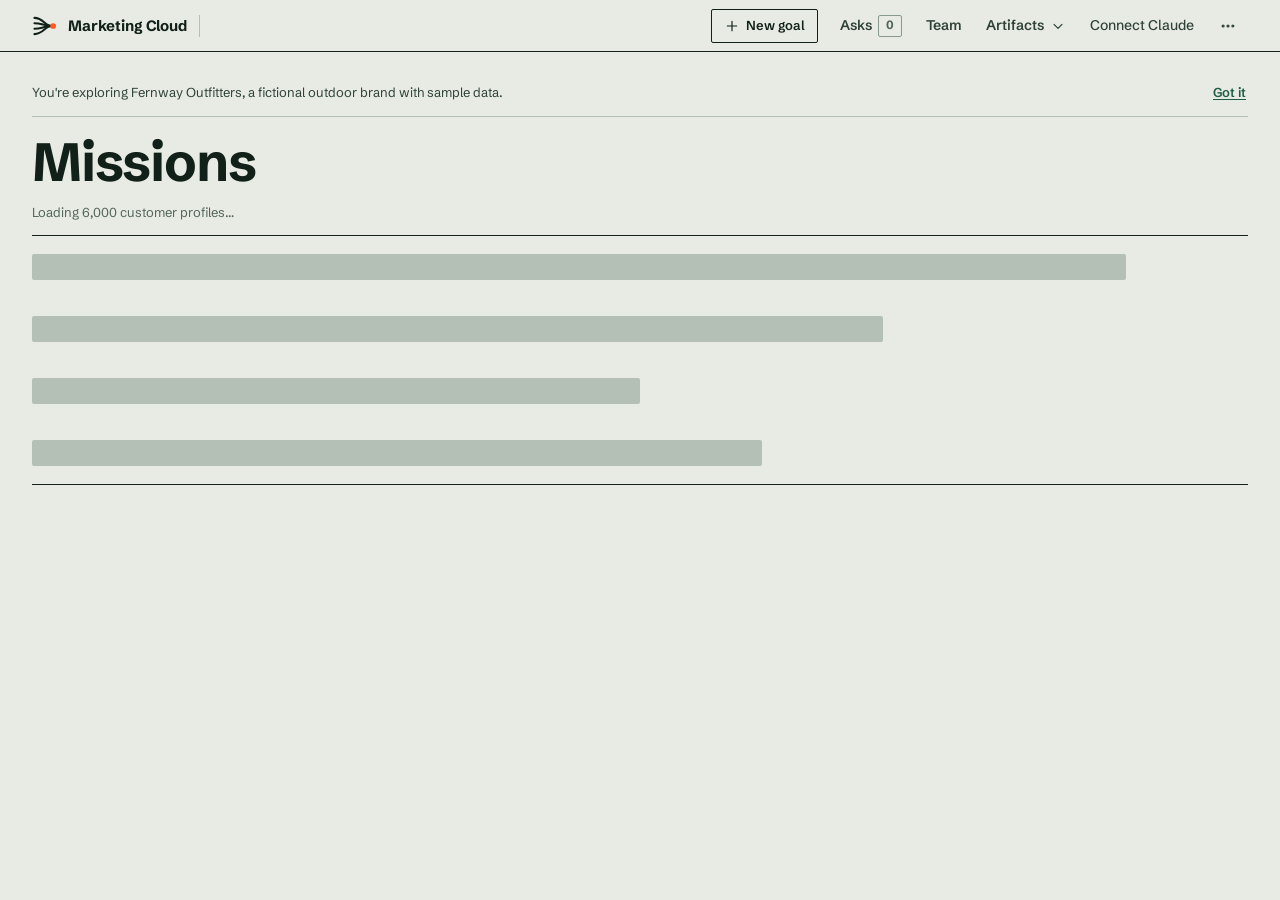
==== commit cb433325: "Claude auth: federated access tokens and optional company sign-in (OIDC + PKCE) via a token-exchange" ====
--- a/index.html
+++ b/index.html
@@ -29,6 +29,7 @@
 <script src="js/core/models.js?v=2026.11.27-1"></script>
 <script src="js/core/segments.js?v=2026.11.27-1"></script>
 <script src="js/core/copy.js?v=2026.11.27-1"></script>
+<script src="js/core/content.js?v=2026.11.27-1"></script>
 <script src="js/core/data.js?v=2026.11.27-1"></script>
 <script src="js/core/guardrails.js?v=2026.11.27-1"></script>
 <script src="js/core/sim.js?v=2026.11.27-1"></script>
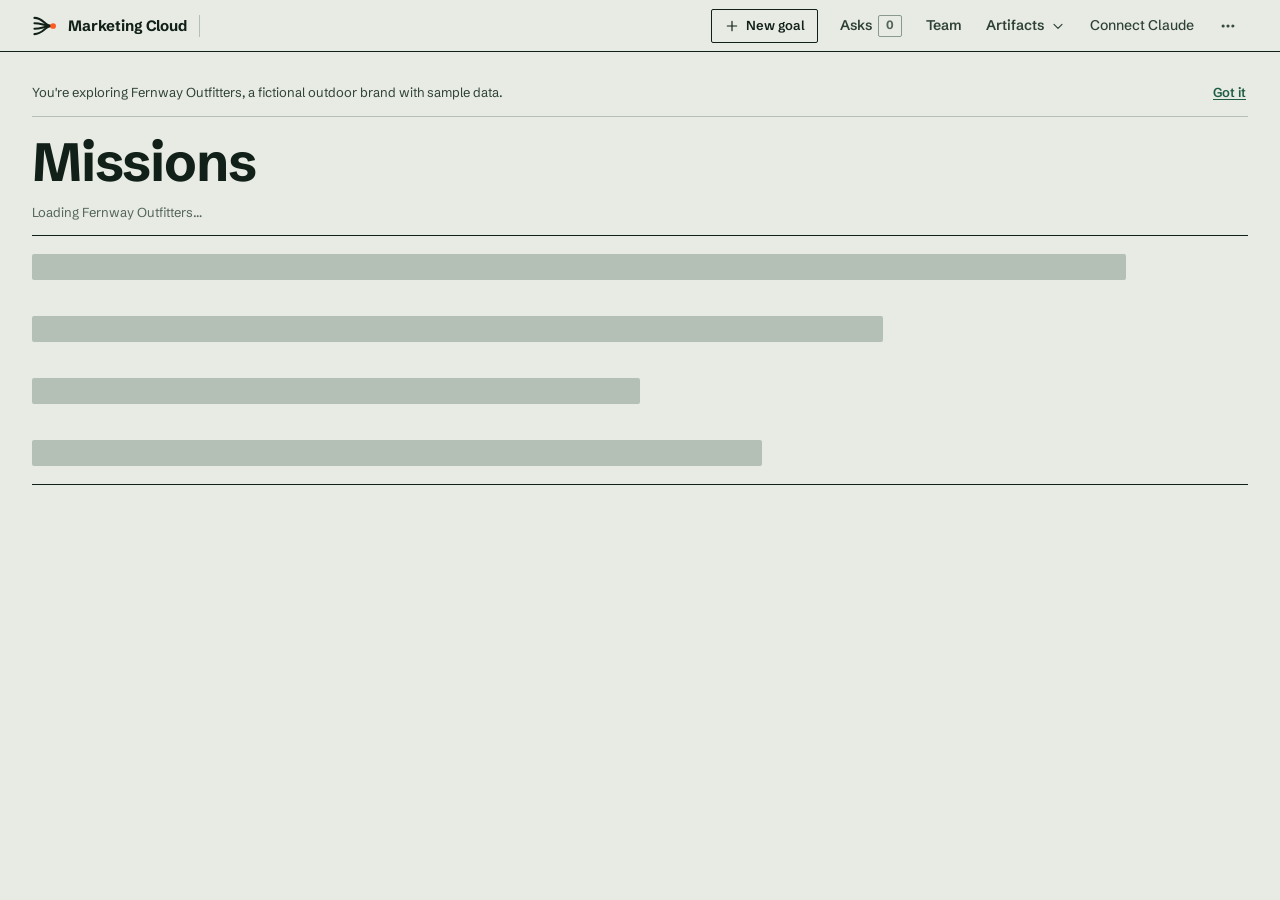
==== commit dd79158f: "Consistency plan (docs/CONSISTENCY.md); metrics and affinity module placeholders; sweep report Co-Au" ====
--- a/index.html
+++ b/index.html
@@ -9,56 +9,58 @@
 <link rel="icon" href="assets/favicon.svg" type="image/svg+xml">
 <meta name="description" content="Marketing Cloud: an agentic marketing cloud prototype running on synthetic Fernway Outfitters sample data.">
 <link rel="preload" href="assets/fonts/schibsted-grotesk-latin-wght-normal.woff2" as="font" type="font/woff2" crossorigin>
-<link rel="stylesheet" href="css/tokens.css?v=2026.11.27-1">
-<link rel="stylesheet" href="css/app.css?v=2026.11.27-1">
-<link rel="stylesheet" href="css/views/home.css?v=2026.11.27-1">
-<link rel="stylesheet" href="css/views/connect.css?v=2026.11.27-1">
-<link rel="stylesheet" href="css/views/tour.css?v=2026.11.27-1">
+<link rel="stylesheet" href="css/tokens.css?v=2026.11.28-1">
+<link rel="stylesheet" href="css/app.css?v=2026.11.28-1">
+<link rel="stylesheet" href="css/views/home.css?v=2026.11.28-1">
+<link rel="stylesheet" href="css/views/connect.css?v=2026.11.28-1">
+<link rel="stylesheet" href="css/views/tour.css?v=2026.11.28-1">
 </head>
 <body>
 <div id="app"><div class="app-boot" role="status">Loading Marketing Cloud…</div></div>
-<script src="vendor/react.production.min.js?v=2026.11.27-1"></script>
-<script src="vendor/react-dom.production.min.js?v=2026.11.27-1"></script>
-<script src="vendor/htm.umd.js?v=2026.11.27-1"></script>
-<script src="js/core/namespace.js?v=2026.11.27-1"></script>
-<script src="js/core/util.js?v=2026.11.27-1"></script>
-<script src="js/core/time.js?v=2026.11.27-1"></script>
-<script src="js/core/rng.js?v=2026.11.27-1"></script>
-<script src="js/core/catalog.js?v=2026.11.27-1"></script>
-<script src="js/core/store.js?v=2026.11.27-1"></script>
-<script src="js/core/models.js?v=2026.11.27-1"></script>
-<script src="js/core/segments.js?v=2026.11.27-1"></script>
-<script src="js/core/copy.js?v=2026.11.27-1"></script>
-<script src="js/core/content.js?v=2026.11.27-1"></script>
-<script src="js/core/data.js?v=2026.11.27-1"></script>
-<script src="js/core/guardrails.js?v=2026.11.27-1"></script>
-<script src="js/core/sim.js?v=2026.11.27-1"></script>
-<script src="js/core/select.js?v=2026.11.27-1"></script>
-<script src="js/core/missions.js?v=2026.11.27-1"></script>
-<script src="js/core/runtime.js?v=2026.11.27-1"></script>
-<script src="js/core/engine.js?v=2026.11.27-1"></script>
-<script src="js/core/replay.js?v=2026.11.27-1"></script>
-<script src="js/config.js?v=2026.11.27-1"></script>
-<script src="js/ai/client.js?v=2026.11.27-1"></script>
-<script src="js/ai/federation.js?v=2026.11.27-1"></script>
-<script src="js/ai/context.js?v=2026.11.27-1"></script>
-<script src="js/ai/fleet.js?v=2026.11.27-1"></script>
-<script src="js/ai/tasks.js?v=2026.11.27-1"></script>
-<script src="js/ui/icons.js?v=2026.11.27-1"></script>
-<script src="js/ui/kit.js?v=2026.11.27-1"></script>
-<script src="js/ui/charts.js?v=2026.11.27-1"></script>
-<script src="js/ui/flow.js?v=2026.11.27-1"></script>
-<script src="js/ui/agent-ui.js?v=2026.11.27-1"></script>
-<script src="js/agents/optimizer.js?v=2026.11.27-1"></script>
-<script src="js/agents/sendtime.js?v=2026.11.27-1"></script>
-<script src="js/agents/pacer.js?v=2026.11.27-1"></script>
-<script src="js/agents/guard.js?v=2026.11.27-1"></script>
-<script src="js/agents/scout.js?v=2026.11.27-1"></script>
-<script src="js/agents/copy.js?v=2026.11.27-1"></script>
-<script src="js/agents/analyst.js?v=2026.11.27-1"></script>
-<script src="js/agents/planner.js?v=2026.11.27-1"></script>
-<script src="js/agents/lead.js?v=2026.11.27-1"></script>
-<script src="js/views/home.js?v=2026.11.27-1"></script>
-<script src="js/app.js?v=2026.11.27-1"></script>
+<script src="vendor/react.production.min.js?v=2026.11.28-1"></script>
+<script src="vendor/react-dom.production.min.js?v=2026.11.28-1"></script>
+<script src="vendor/htm.umd.js?v=2026.11.28-1"></script>
+<script src="js/core/namespace.js?v=2026.11.28-1"></script>
+<script src="js/core/util.js?v=2026.11.28-1"></script>
+<script src="js/core/time.js?v=2026.11.28-1"></script>
+<script src="js/core/rng.js?v=2026.11.28-1"></script>
+<script src="js/core/catalog.js?v=2026.11.28-1"></script>
+<script src="js/core/store.js?v=2026.11.28-1"></script>
+<script src="js/core/models.js?v=2026.11.28-1"></script>
+<script src="js/core/segments.js?v=2026.11.28-1"></script>
+<script src="js/core/copy.js?v=2026.11.28-1"></script>
+<script src="js/core/content.js?v=2026.11.28-1"></script>
+<script src="js/core/data.js?v=2026.11.28-1"></script>
+<script src="js/core/guardrails.js?v=2026.11.28-1"></script>
+<script src="js/core/sim.js?v=2026.11.28-1"></script>
+<script src="js/core/select.js?v=2026.11.28-1"></script>
+<script src="js/core/metrics.js?v=2026.11.28-1"></script>
+<script src="js/core/affinity.js?v=2026.11.28-1"></script>
+<script src="js/core/missions.js?v=2026.11.28-1"></script>
+<script src="js/core/runtime.js?v=2026.11.28-1"></script>
+<script src="js/core/engine.js?v=2026.11.28-1"></script>
+<script src="js/core/replay.js?v=2026.11.28-1"></script>
+<script src="js/config.js?v=2026.11.28-1"></script>
+<script src="js/ai/client.js?v=2026.11.28-1"></script>
+<script src="js/ai/federation.js?v=2026.11.28-1"></script>
+<script src="js/ai/context.js?v=2026.11.28-1"></script>
+<script src="js/ai/fleet.js?v=2026.11.28-1"></script>
+<script src="js/ai/tasks.js?v=2026.11.28-1"></script>
+<script src="js/ui/icons.js?v=2026.11.28-1"></script>
+<script src="js/ui/kit.js?v=2026.11.28-1"></script>
+<script src="js/ui/charts.js?v=2026.11.28-1"></script>
+<script src="js/ui/flow.js?v=2026.11.28-1"></script>
+<script src="js/ui/agent-ui.js?v=2026.11.28-1"></script>
+<script src="js/agents/optimizer.js?v=2026.11.28-1"></script>
+<script src="js/agents/sendtime.js?v=2026.11.28-1"></script>
+<script src="js/agents/pacer.js?v=2026.11.28-1"></script>
+<script src="js/agents/guard.js?v=2026.11.28-1"></script>
+<script src="js/agents/scout.js?v=2026.11.28-1"></script>
+<script src="js/agents/copy.js?v=2026.11.28-1"></script>
+<script src="js/agents/analyst.js?v=2026.11.28-1"></script>
+<script src="js/agents/planner.js?v=2026.11.28-1"></script>
+<script src="js/agents/lead.js?v=2026.11.28-1"></script>
+<script src="js/views/home.js?v=2026.11.28-1"></script>
+<script src="js/app.js?v=2026.11.28-1"></script>
 </body>
 </html>
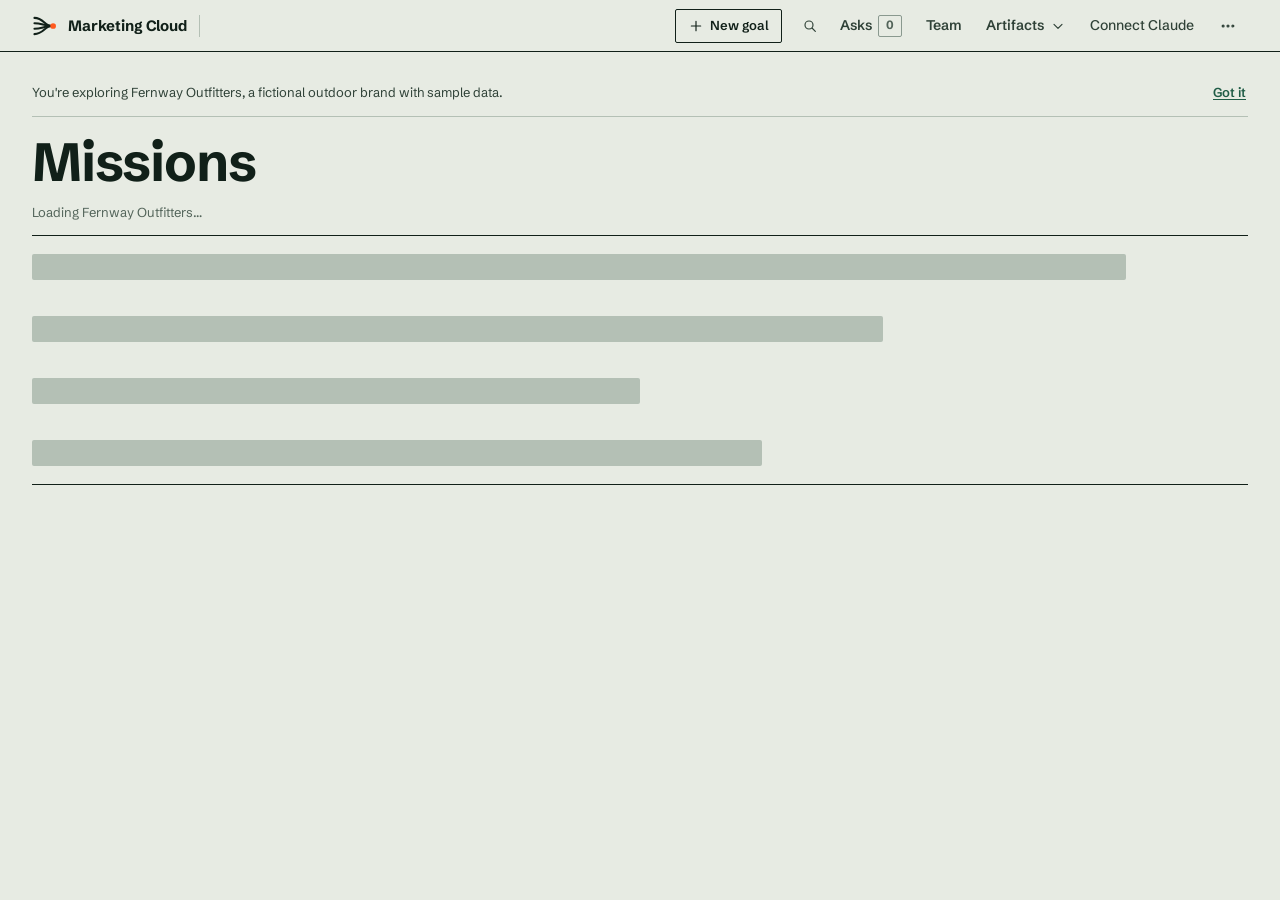
==== commit b4217a59: "Consistency round: shared cross-links and search, reasoning and disagreement in the mission room, ho" ====
--- a/index.html
+++ b/index.html
@@ -9,58 +9,58 @@
 <link rel="icon" href="assets/favicon.svg" type="image/svg+xml">
 <meta name="description" content="Marketing Cloud: an agentic marketing cloud prototype running on synthetic Fernway Outfitters sample data.">
 <link rel="preload" href="assets/fonts/schibsted-grotesk-latin-wght-normal.woff2" as="font" type="font/woff2" crossorigin>
-<link rel="stylesheet" href="css/tokens.css?v=2026.11.28-1">
-<link rel="stylesheet" href="css/app.css?v=2026.11.28-1">
-<link rel="stylesheet" href="css/views/home.css?v=2026.11.28-1">
-<link rel="stylesheet" href="css/views/connect.css?v=2026.11.28-1">
-<link rel="stylesheet" href="css/views/tour.css?v=2026.11.28-1">
+<link rel="stylesheet" href="css/tokens.css?v=2026.11.28-2">
+<link rel="stylesheet" href="css/app.css?v=2026.11.28-2">
+<link rel="stylesheet" href="css/views/home.css?v=2026.11.28-2">
+<link rel="stylesheet" href="css/views/connect.css?v=2026.11.28-2">
+<link rel="stylesheet" href="css/views/tour.css?v=2026.11.28-2">
 </head>
 <body>
 <div id="app"><div class="app-boot" role="status">Loading Marketing Cloud…</div></div>
-<script src="vendor/react.production.min.js?v=2026.11.28-1"></script>
-<script src="vendor/react-dom.production.min.js?v=2026.11.28-1"></script>
-<script src="vendor/htm.umd.js?v=2026.11.28-1"></script>
-<script src="js/core/namespace.js?v=2026.11.28-1"></script>
-<script src="js/core/util.js?v=2026.11.28-1"></script>
-<script src="js/core/time.js?v=2026.11.28-1"></script>
-<script src="js/core/rng.js?v=2026.11.28-1"></script>
-<script src="js/core/catalog.js?v=2026.11.28-1"></script>
-<script src="js/core/store.js?v=2026.11.28-1"></script>
-<script src="js/core/models.js?v=2026.11.28-1"></script>
-<script src="js/core/segments.js?v=2026.11.28-1"></script>
-<script src="js/core/copy.js?v=2026.11.28-1"></script>
-<script src="js/core/content.js?v=2026.11.28-1"></script>
-<script src="js/core/data.js?v=2026.11.28-1"></script>
-<script src="js/core/guardrails.js?v=2026.11.28-1"></script>
-<script src="js/core/sim.js?v=2026.11.28-1"></script>
-<script src="js/core/select.js?v=2026.11.28-1"></script>
-<script src="js/core/metrics.js?v=2026.11.28-1"></script>
-<script src="js/core/affinity.js?v=2026.11.28-1"></script>
-<script src="js/core/missions.js?v=2026.11.28-1"></script>
-<script src="js/core/runtime.js?v=2026.11.28-1"></script>
-<script src="js/core/engine.js?v=2026.11.28-1"></script>
-<script src="js/core/replay.js?v=2026.11.28-1"></script>
-<script src="js/config.js?v=2026.11.28-1"></script>
-<script src="js/ai/client.js?v=2026.11.28-1"></script>
-<script src="js/ai/federation.js?v=2026.11.28-1"></script>
-<script src="js/ai/context.js?v=2026.11.28-1"></script>
-<script src="js/ai/fleet.js?v=2026.11.28-1"></script>
-<script src="js/ai/tasks.js?v=2026.11.28-1"></script>
-<script src="js/ui/icons.js?v=2026.11.28-1"></script>
-<script src="js/ui/kit.js?v=2026.11.28-1"></script>
-<script src="js/ui/charts.js?v=2026.11.28-1"></script>
-<script src="js/ui/flow.js?v=2026.11.28-1"></script>
-<script src="js/ui/agent-ui.js?v=2026.11.28-1"></script>
-<script src="js/agents/optimizer.js?v=2026.11.28-1"></script>
-<script src="js/agents/sendtime.js?v=2026.11.28-1"></script>
-<script src="js/agents/pacer.js?v=2026.11.28-1"></script>
-<script src="js/agents/guard.js?v=2026.11.28-1"></script>
-<script src="js/agents/scout.js?v=2026.11.28-1"></script>
-<script src="js/agents/copy.js?v=2026.11.28-1"></script>
-<script src="js/agents/analyst.js?v=2026.11.28-1"></script>
-<script src="js/agents/planner.js?v=2026.11.28-1"></script>
-<script src="js/agents/lead.js?v=2026.11.28-1"></script>
-<script src="js/views/home.js?v=2026.11.28-1"></script>
-<script src="js/app.js?v=2026.11.28-1"></script>
+<script src="vendor/react.production.min.js?v=2026.11.28-2"></script>
+<script src="vendor/react-dom.production.min.js?v=2026.11.28-2"></script>
+<script src="vendor/htm.umd.js?v=2026.11.28-2"></script>
+<script src="js/core/namespace.js?v=2026.11.28-2"></script>
+<script src="js/core/util.js?v=2026.11.28-2"></script>
+<script src="js/core/time.js?v=2026.11.28-2"></script>
+<script src="js/core/rng.js?v=2026.11.28-2"></script>
+<script src="js/core/catalog.js?v=2026.11.28-2"></script>
+<script src="js/core/store.js?v=2026.11.28-2"></script>
+<script src="js/core/models.js?v=2026.11.28-2"></script>
+<script src="js/core/segments.js?v=2026.11.28-2"></script>
+<script src="js/core/copy.js?v=2026.11.28-2"></script>
+<script src="js/core/content.js?v=2026.11.28-2"></script>
+<script src="js/core/data.js?v=2026.11.28-2"></script>
+<script src="js/core/guardrails.js?v=2026.11.28-2"></script>
+<script src="js/core/sim.js?v=2026.11.28-2"></script>
+<script src="js/core/select.js?v=2026.11.28-2"></script>
+<script src="js/core/metrics.js?v=2026.11.28-2"></script>
+<script src="js/core/affinity.js?v=2026.11.28-2"></script>
+<script src="js/core/missions.js?v=2026.11.28-2"></script>
+<script src="js/core/runtime.js?v=2026.11.28-2"></script>
+<script src="js/core/engine.js?v=2026.11.28-2"></script>
+<script src="js/core/replay.js?v=2026.11.28-2"></script>
+<script src="js/config.js?v=2026.11.28-2"></script>
+<script src="js/ai/client.js?v=2026.11.28-2"></script>
+<script src="js/ai/federation.js?v=2026.11.28-2"></script>
+<script src="js/ai/context.js?v=2026.11.28-2"></script>
+<script src="js/ai/fleet.js?v=2026.11.28-2"></script>
+<script src="js/ai/tasks.js?v=2026.11.28-2"></script>
+<script src="js/ui/icons.js?v=2026.11.28-2"></script>
+<script src="js/ui/kit.js?v=2026.11.28-2"></script>
+<script src="js/ui/charts.js?v=2026.11.28-2"></script>
+<script src="js/ui/flow.js?v=2026.11.28-2"></script>
+<script src="js/ui/agent-ui.js?v=2026.11.28-2"></script>
+<script src="js/agents/optimizer.js?v=2026.11.28-2"></script>
+<script src="js/agents/sendtime.js?v=2026.11.28-2"></script>
+<script src="js/agents/pacer.js?v=2026.11.28-2"></script>
+<script src="js/agents/guard.js?v=2026.11.28-2"></script>
+<script src="js/agents/scout.js?v=2026.11.28-2"></script>
+<script src="js/agents/copy.js?v=2026.11.28-2"></script>
+<script src="js/agents/analyst.js?v=2026.11.28-2"></script>
+<script src="js/agents/planner.js?v=2026.11.28-2"></script>
+<script src="js/agents/lead.js?v=2026.11.28-2"></script>
+<script src="js/views/home.js?v=2026.11.28-2"></script>
+<script src="js/app.js?v=2026.11.28-2"></script>
 </body>
 </html>
--- a/css/app.css
+++ b/css/app.css
@@ -622,3 +622,37 @@
 .app-newgoal.is-compact { padding: 0; width: 36px; justify-content: center; }
 .app-newgoal.is-compact .app-newgoal-label { position: absolute; width: 1px; height: 1px; overflow: hidden; clip: rect(0 0 0 0); white-space: nowrap; }
 .app-newgoal.is-compact { position: relative; }
+
+/* global search (Cmd/Ctrl+K or "/") */
+.app-search-btn {
+  display: inline-flex; align-items: center; gap: 6px; min-height: 40px; padding: 0 10px; border: 0; background: transparent; color: var(--ink-2);
+  font-size: 14px; font-weight: 600; cursor: pointer; border-radius: var(--radius-sm); white-space: nowrap;
+}
+.app-search-btn:hover { background: var(--surface-2); color: var(--ink); }
+.app-kbd { font: inherit; font-size: 11px; font-weight: 700; min-width: 18px; height: 18px; padding: 0 4px; display: inline-flex; align-items: center; justify-content: center; border: 1px solid var(--line-strong); border-radius: 3px; color: var(--ink-3); }
+@media (max-width: 1399.98px) { .app-search-label, .app-kbd { display: none; } .app-search-btn { padding: 0 8px; } }
+.app-search-layer { z-index: 70; display: flex; justify-content: center; align-items: flex-start; padding: 12vh 12px 0; }
+.app-search { position: relative; width: min(640px, 100%); max-height: 70vh; display: flex; flex-direction: column; background: var(--surface); color: var(--ink); border: 1.5px solid var(--ink); border-radius: var(--radius-md, 6px); overflow: hidden; }
+.app-search-bar { display: flex; align-items: center; gap: 10px; padding: 0 12px; border-bottom: 1px solid var(--line); }
+.app-search-input { flex: 1; min-width: 0; height: 52px; border: 0; background: transparent; color: var(--ink); font: inherit; font-size: 16px; }
+.app-search-input:focus-visible { outline: none; }
+.app-search-bar:focus-within { box-shadow: inset 0 -3px 0 var(--ink); }
+.app-search-esc { border: 1px solid var(--line-strong); background: transparent; color: var(--ink-3); font: inherit; font-size: 11px; font-weight: 700; border-radius: 3px; padding: 2px 6px; cursor: pointer; }
+.app-search-status { margin: 0; padding: 6px 14px 2px; font-size: 12px; color: var(--ink-3); }
+.app-search-list { list-style: none; margin: 0; padding: 4px 6px 8px; overflow-y: auto; }
+.app-search-opt { display: grid; grid-template-columns: 78px minmax(0, 1fr); grid-template-areas: "k t" "k s"; column-gap: 10px; padding: 7px 8px; border-radius: var(--radius-sm); cursor: pointer; }
+.app-search-opt.is-cur { background: var(--surface-2); box-shadow: inset 3px 0 0 var(--ink); }
+.app-search-kind { grid-area: k; font-size: 11px; font-weight: 700; text-transform: uppercase; letter-spacing: .04em; color: var(--ink-3); padding-top: 2px; }
+.app-search-t { grid-area: t; font-weight: 600; font-size: 14px; overflow-wrap: anywhere; }
+.app-search-sub { grid-area: s; font-size: 12px; color: var(--ink-3); }
+@media (max-width: 520px) { .app-search-opt { grid-template-columns: 62px minmax(0, 1fr); } .app-search-layer { padding-top: 6vh; } }
+
+/* cross-links: where an object sits in the story (mission, agent, audience, messages) */
+.xlink { color: var(--ink); text-decoration: underline; text-decoration-color: var(--line-strong); text-underline-offset: 3px; font-weight: 600; }
+.xlink:hover { text-decoration-color: var(--ink); }
+.xref { margin: 6px 0 0; font-size: 13px; color: var(--ink-3); line-height: 1.5; overflow-wrap: anywhere; }
+.xref-k { font-weight: 500; }
+.app-asks-msub { display: flex; justify-content: space-between; gap: 10px; align-items: baseline; text-transform: none; letter-spacing: 0; font-size: 14px; color: var(--ink); }
+.app-asks-msub a { color: var(--ink); text-decoration: underline; text-decoration-color: var(--line-strong); text-underline-offset: 3px; }
+.app-asks-n { font-size: 12px; font-weight: 500; color: var(--ink-3); white-space: nowrap; }
+.app-asks-mission .app-ask-list, .app-asks-mission .app-prop-list { margin-top: 8px; }
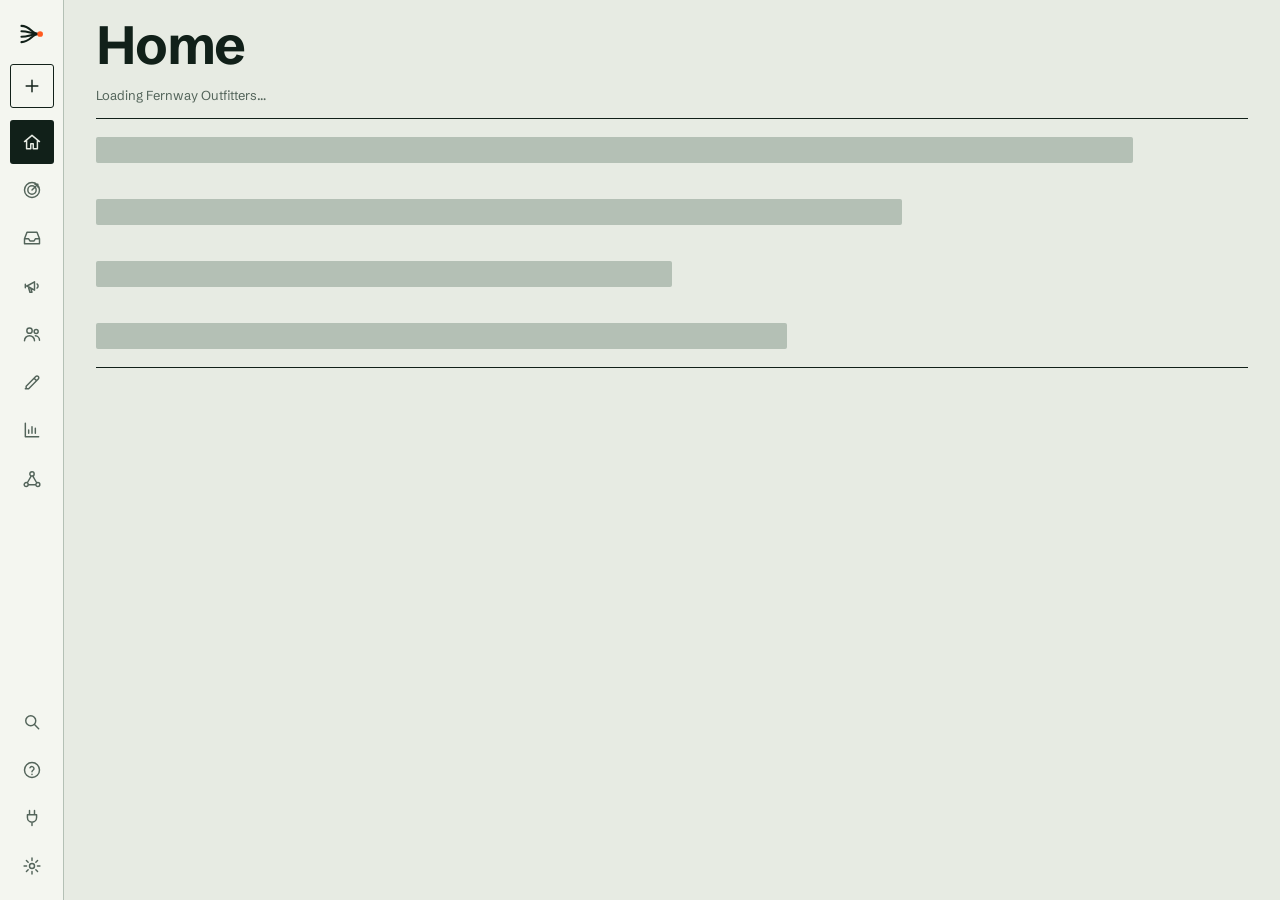
==== commit 693cd0b6: "Docs, tour and Home layout for the product round; build 2026.11.28-3 Co-Authored-By: Claude Opus 5.5" ====
--- a/index.html
+++ b/index.html
@@ -9,58 +9,58 @@
 <link rel="icon" href="assets/favicon.svg" type="image/svg+xml">
 <meta name="description" content="Marketing Cloud: an agentic marketing cloud prototype running on synthetic Fernway Outfitters sample data.">
 <link rel="preload" href="assets/fonts/schibsted-grotesk-latin-wght-normal.woff2" as="font" type="font/woff2" crossorigin>
-<link rel="stylesheet" href="css/tokens.css?v=2026.11.28-2">
-<link rel="stylesheet" href="css/app.css?v=2026.11.28-2">
-<link rel="stylesheet" href="css/views/home.css?v=2026.11.28-2">
-<link rel="stylesheet" href="css/views/connect.css?v=2026.11.28-2">
-<link rel="stylesheet" href="css/views/tour.css?v=2026.11.28-2">
+<link rel="stylesheet" href="css/tokens.css?v=2026.11.28-3">
+<link rel="stylesheet" href="css/app.css?v=2026.11.28-3">
+<link rel="stylesheet" href="css/views/home.css?v=2026.11.28-3">
+<link rel="stylesheet" href="css/views/connect.css?v=2026.11.28-3">
+<link rel="stylesheet" href="css/views/tour.css?v=2026.11.28-3">
 </head>
 <body>
 <div id="app"><div class="app-boot" role="status">Loading Marketing Cloud…</div></div>
-<script src="vendor/react.production.min.js?v=2026.11.28-2"></script>
-<script src="vendor/react-dom.production.min.js?v=2026.11.28-2"></script>
-<script src="vendor/htm.umd.js?v=2026.11.28-2"></script>
-<script src="js/core/namespace.js?v=2026.11.28-2"></script>
-<script src="js/core/util.js?v=2026.11.28-2"></script>
-<script src="js/core/time.js?v=2026.11.28-2"></script>
-<script src="js/core/rng.js?v=2026.11.28-2"></script>
-<script src="js/core/catalog.js?v=2026.11.28-2"></script>
-<script src="js/core/store.js?v=2026.11.28-2"></script>
-<script src="js/core/models.js?v=2026.11.28-2"></script>
-<script src="js/core/segments.js?v=2026.11.28-2"></script>
-<script src="js/core/copy.js?v=2026.11.28-2"></script>
-<script src="js/core/content.js?v=2026.11.28-2"></script>
-<script src="js/core/data.js?v=2026.11.28-2"></script>
-<script src="js/core/guardrails.js?v=2026.11.28-2"></script>
-<script src="js/core/sim.js?v=2026.11.28-2"></script>
-<script src="js/core/select.js?v=2026.11.28-2"></script>
-<script src="js/core/metrics.js?v=2026.11.28-2"></script>
-<script src="js/core/affinity.js?v=2026.11.28-2"></script>
-<script src="js/core/missions.js?v=2026.11.28-2"></script>
-<script src="js/core/runtime.js?v=2026.11.28-2"></script>
-<script src="js/core/engine.js?v=2026.11.28-2"></script>
-<script src="js/core/replay.js?v=2026.11.28-2"></script>
-<script src="js/config.js?v=2026.11.28-2"></script>
-<script src="js/ai/client.js?v=2026.11.28-2"></script>
-<script src="js/ai/federation.js?v=2026.11.28-2"></script>
-<script src="js/ai/context.js?v=2026.11.28-2"></script>
-<script src="js/ai/fleet.js?v=2026.11.28-2"></script>
-<script src="js/ai/tasks.js?v=2026.11.28-2"></script>
-<script src="js/ui/icons.js?v=2026.11.28-2"></script>
-<script src="js/ui/kit.js?v=2026.11.28-2"></script>
-<script src="js/ui/charts.js?v=2026.11.28-2"></script>
-<script src="js/ui/flow.js?v=2026.11.28-2"></script>
-<script src="js/ui/agent-ui.js?v=2026.11.28-2"></script>
-<script src="js/agents/optimizer.js?v=2026.11.28-2"></script>
-<script src="js/agents/sendtime.js?v=2026.11.28-2"></script>
-<script src="js/agents/pacer.js?v=2026.11.28-2"></script>
-<script src="js/agents/guard.js?v=2026.11.28-2"></script>
-<script src="js/agents/scout.js?v=2026.11.28-2"></script>
-<script src="js/agents/copy.js?v=2026.11.28-2"></script>
-<script src="js/agents/analyst.js?v=2026.11.28-2"></script>
-<script src="js/agents/planner.js?v=2026.11.28-2"></script>
-<script src="js/agents/lead.js?v=2026.11.28-2"></script>
-<script src="js/views/home.js?v=2026.11.28-2"></script>
-<script src="js/app.js?v=2026.11.28-2"></script>
+<script src="vendor/react.production.min.js?v=2026.11.28-3"></script>
+<script src="vendor/react-dom.production.min.js?v=2026.11.28-3"></script>
+<script src="vendor/htm.umd.js?v=2026.11.28-3"></script>
+<script src="js/core/namespace.js?v=2026.11.28-3"></script>
+<script src="js/core/util.js?v=2026.11.28-3"></script>
+<script src="js/core/time.js?v=2026.11.28-3"></script>
+<script src="js/core/rng.js?v=2026.11.28-3"></script>
+<script src="js/core/catalog.js?v=2026.11.28-3"></script>
+<script src="js/core/store.js?v=2026.11.28-3"></script>
+<script src="js/core/models.js?v=2026.11.28-3"></script>
+<script src="js/core/segments.js?v=2026.11.28-3"></script>
+<script src="js/core/copy.js?v=2026.11.28-3"></script>
+<script src="js/core/content.js?v=2026.11.28-3"></script>
+<script src="js/core/data.js?v=2026.11.28-3"></script>
+<script src="js/core/guardrails.js?v=2026.11.28-3"></script>
+<script src="js/core/sim.js?v=2026.11.28-3"></script>
+<script src="js/core/select.js?v=2026.11.28-3"></script>
+<script src="js/core/metrics.js?v=2026.11.28-3"></script>
+<script src="js/core/affinity.js?v=2026.11.28-3"></script>
+<script src="js/core/missions.js?v=2026.11.28-3"></script>
+<script src="js/core/runtime.js?v=2026.11.28-3"></script>
+<script src="js/core/engine.js?v=2026.11.28-3"></script>
+<script src="js/core/replay.js?v=2026.11.28-3"></script>
+<script src="js/config.js?v=2026.11.28-3"></script>
+<script src="js/ai/client.js?v=2026.11.28-3"></script>
+<script src="js/ai/federation.js?v=2026.11.28-3"></script>
+<script src="js/ai/context.js?v=2026.11.28-3"></script>
+<script src="js/ai/fleet.js?v=2026.11.28-3"></script>
+<script src="js/ai/tasks.js?v=2026.11.28-3"></script>
+<script src="js/ui/icons.js?v=2026.11.28-3"></script>
+<script src="js/ui/kit.js?v=2026.11.28-3"></script>
+<script src="js/ui/charts.js?v=2026.11.28-3"></script>
+<script src="js/ui/flow.js?v=2026.11.28-3"></script>
+<script src="js/ui/agent-ui.js?v=2026.11.28-3"></script>
+<script src="js/agents/optimizer.js?v=2026.11.28-3"></script>
+<script src="js/agents/sendtime.js?v=2026.11.28-3"></script>
+<script src="js/agents/pacer.js?v=2026.11.28-3"></script>
+<script src="js/agents/guard.js?v=2026.11.28-3"></script>
+<script src="js/agents/scout.js?v=2026.11.28-3"></script>
+<script src="js/agents/copy.js?v=2026.11.28-3"></script>
+<script src="js/agents/analyst.js?v=2026.11.28-3"></script>
+<script src="js/agents/planner.js?v=2026.11.28-3"></script>
+<script src="js/agents/lead.js?v=2026.11.28-3"></script>
+<script src="js/views/home.js?v=2026.11.28-3"></script>
+<script src="js/app.js?v=2026.11.28-3"></script>
 </body>
 </html>
--- a/css/tokens.css
+++ b/css/tokens.css
@@ -56,15 +56,35 @@
   --crit-soft: #F3DAD3;
   --focus: #112019;
 
-  /* categorical chart palette (each >= 3:1 on --panel) */
-  --chart-1: #17667F;
-  --chart-2: #1F5C46;
-  --chart-3: #8A5A00;
-  --chart-4: #6B5A9E;
-  --chart-5: #7A5B2E;
-  --chart-6: #A0465F;
+  /* Chart tokens. Categorical slots are used in order, never cycled; direction of --seq-* is low to high magnitude
+     (light to dark on light surfaces, dark to light on dark surfaces). Status colours (--good/--warn/--crit) stay separate.
+     validate_palette.js (dataviz skill) results:
+       light, surface #F4F6F0 (--panel)   categorical x6: PASS lightness band, chroma floor, CVD adjacent (worst dE 9.3),
+                                          normal-vision floor (worst dE 17.8), contrast >= 3:1 on all 6
+       dark, surface #17211B (--panel) and #0F1612 (--paper), categorical x6: PASS all five (worst CVD dE 10.1, normal 21.1, contrast >= 3:1)
+       --seq-1..5 --ordinal: light PASS (monotone L, dL >= 0.06, light end 2.14:1, hue spread 7deg); dark PASS (light end 2.72:1, hue spread 2deg)
+       --div-neg/--div-pos (orange/blue) PASS as a pair (CVD tritan 31, normal dE 26); --div-mid is a neutral gray, equal arms. */
+  --chart-1: #1F6FBF;
+  --chart-2: #D4571B;
+  --chart-3: #00836A;
+  --chart-4: #A87500;
+  --chart-5: #C4457D;
+  --chart-6: #3D8A1A;
+  --seq-1: #7DAEE2;
+  --seq-2: #5A93D6;
+  --seq-3: #3A78C6;
+  --seq-4: #1F5AA0;
+  --seq-5: #0E3D7E;
+  --seq-on-1: #112019;
+  --seq-on-2: #112019;
+  --seq-on-3: #FFFFFF;
+  --seq-on-4: #FFFFFF;
+  --seq-on-5: #FFFFFF;
+  --div-neg: #D4571B;
+  --div-mid: #D9DDD5;
+  --div-pos: #1F6FBF;
   --chart-grid: #D3DBD1;
-  --chart-band: rgba(23, 102, 127, 0.14);
+  --chart-band: rgba(31, 111, 191, 0.14);
 
   /* elevation: drawers and popovers only (hairline + soft shadow, no blur layers) */
   --shadow-pop: 0 6px 20px rgba(17, 32, 25, 0.14);
@@ -111,7 +131,7 @@
   /* layout */
   --app-gutter: clamp(16px, 2.5vw, 32px);
   --app-max: 1600px;
-  --app-topbar-h: 52px;
+  --app-topbar-h: 0px;
   --app-hit: 40px;
 
   /* motion */
@@ -121,7 +141,7 @@
 }
 
 @media (max-width: 639.98px) {
-  :root { --app-topbar-h: 52px; }
+  :root { --app-topbar-h: 0px; }
 }
 
 @media (prefers-color-scheme: dark) {
@@ -154,14 +174,27 @@
     --crit: #F08A80;
     --crit-soft: #3D1B18;
     --focus: #E6ECE7;
-    --chart-1: #4FA9C4;
-    --chart-2: #5DB58F;
-    --chart-3: #E0A94A;
-    --chart-4: #A99BDB;
-    --chart-5: #C79A52;
-    --chart-6: #E58FA6;
+    --chart-1: #338CED;
+    --chart-2: #E76624;
+    --chart-3: #00A888;
+    --chart-4: #D28E05;
+    --chart-5: #E24D8B;
+    --chart-6: #0AAC23;
+    --seq-1: #2A63A8;
+    --seq-2: #3F7FC8;
+    --seq-3: #6199DC;
+    --seq-4: #8DB8EC;
+    --seq-5: #BCD6F6;
+    --seq-on-1: #E6ECE7;
+    --seq-on-2: #0F1612;
+    --seq-on-3: #0F1612;
+    --seq-on-4: #0F1612;
+    --seq-on-5: #0F1612;
+    --div-neg: #E76624;
+    --div-mid: #34423A;
+    --div-pos: #338CED;
     --chart-grid: #26332A;
-    --chart-band: rgba(79, 169, 196, 0.16);
+    --chart-band: rgba(51, 140, 237, 0.16);
     --shadow-pop: 0 6px 20px rgba(0, 0, 0, 0.5);
     --scrim: rgba(0, 0, 0, 0.55);
   }
@@ -196,14 +229,27 @@
   --crit: #F08A80;
   --crit-soft: #3D1B18;
   --focus: #E6ECE7;
-  --chart-1: #4FA9C4;
-  --chart-2: #5DB58F;
-  --chart-3: #E0A94A;
-  --chart-4: #A99BDB;
-  --chart-5: #C79A52;
-  --chart-6: #E58FA6;
+  --chart-1: #338CED;
+  --chart-2: #E76624;
+  --chart-3: #00A888;
+  --chart-4: #D28E05;
+  --chart-5: #E24D8B;
+  --chart-6: #0AAC23;
+  --seq-1: #2A63A8;
+  --seq-2: #3F7FC8;
+  --seq-3: #6199DC;
+  --seq-4: #8DB8EC;
+  --seq-5: #BCD6F6;
+  --seq-on-1: #E6ECE7;
+  --seq-on-2: #0F1612;
+  --seq-on-3: #0F1612;
+  --seq-on-4: #0F1612;
+  --seq-on-5: #0F1612;
+  --div-neg: #E76624;
+  --div-mid: #34423A;
+  --div-pos: #338CED;
   --chart-grid: #26332A;
-  --chart-band: rgba(79, 169, 196, 0.16);
+  --chart-band: rgba(51, 140, 237, 0.16);
   --shadow-pop: 0 6px 20px rgba(0, 0, 0, 0.5);
   --scrim: rgba(0, 0, 0, 0.55);
 }
--- a/css/app.css
+++ b/css/app.css
@@ -47,8 +47,9 @@
 .app-boot-title { margin: 0 0 4px; font-family: var(--font-display); font-size: var(--text-xl); font-weight: 700; color: var(--ink); }
 .app-boot-body { margin: 0; }
 
-/* =========================== shell: top bar only =========================== */
-.app-shell { display: flex; flex-direction: column; min-height: 100vh; min-height: 100dvh; }
+/* =========================== shell: side rail + page (docs/PRODUCT.md §2) =========================== */
+.app-shell { display: flex; flex-direction: column; min-height: 100vh; min-height: 100dvh; padding-left: var(--rail-w); }
+.app-shell.is-compact { padding-left: 0; padding-bottom: calc(var(--bbar-h) + env(safe-area-inset-bottom, 0px)); }
 .app-main {
   flex: 1 0 auto; width: 100%; max-width: var(--app-max); min-width: 0; margin: 0 auto;
   padding: var(--space-4) var(--app-gutter) var(--space-7);
@@ -656,3 +657,87 @@
 .app-asks-msub a { color: var(--ink); text-decoration: underline; text-decoration-color: var(--line-strong); text-underline-offset: 3px; }
 .app-asks-n { font-size: 12px; font-weight: 500; color: var(--ink-3); white-space: nowrap; }
 .app-asks-mission .app-ask-list, .app-asks-mission .app-prop-list { margin-top: 8px; }
+
+/* Progressive disclosure (MC.ui.Details): advanced detail behind one quiet line. */
+.mc-details { margin: var(--space-3) 0; }
+.mc-details-sum { cursor: pointer; list-style: none; display: inline-flex; align-items: center; gap: 6px; font-size: 13px; font-weight: 600; color: var(--ink-2, var(--ink)); padding: 4px 0; }
+.mc-details-sum::-webkit-details-marker { display: none; }
+.mc-details-sum::before { content: ''; width: 6px; height: 6px; border-right: 1.5px solid currentColor; border-bottom: 1.5px solid currentColor; transform: rotate(-45deg); transition: transform 120ms ease; }
+.mc-details[open] > .mc-details-sum::before { transform: rotate(45deg); }
+.mc-details-body { padding-top: var(--space-2); }
+
+
+/* =========================== side rail =========================== */
+:root { --rail-w: 64px; --bbar-h: 60px; }
+.rail {
+  position: fixed; left: 0; top: 0; bottom: 0; z-index: 30; width: var(--rail-w);
+  display: flex; flex-direction: column; align-items: center; gap: 4px;
+  padding: 12px 0; background: var(--panel); border-right: 1px solid var(--line);
+}
+.rail-group { display: flex; flex-direction: column; align-items: center; gap: 4px; }
+.rail-foot { margin-top: auto; }
+.rail-mark { position: relative; display: grid; place-items: center; width: 44px; height: 44px; color: var(--ink); margin-bottom: 4px; border-radius: var(--radius-md); }
+.rail-mark .app-mark-node { fill: var(--signal); }
+.rail-item {
+  position: relative; display: grid; place-items: center; width: 44px; height: 44px; padding: 0;
+  border: 0; border-radius: var(--radius-md); background: transparent; color: var(--ink-3); cursor: pointer; text-decoration: none;
+}
+.rail-item:hover { background: var(--surface-2); color: var(--ink); }
+.rail-item.is-on { background: var(--ink); color: var(--paper); }
+.rail-new { color: var(--ink); border: 1.5px solid var(--ink); margin-bottom: 8px; }
+.rail-new:hover { background: var(--ink); color: var(--paper); }
+.rail-item:focus-visible, .rail-mark:focus-visible { outline: 2px solid var(--focus); outline-offset: 2px; }
+.rail-badge {
+  position: absolute; top: 3px; right: 2px; min-width: 18px; height: 18px; padding: 0 5px; border-radius: 9px;
+  background: var(--signal); color: var(--on-signal); font-size: 11px; font-weight: 700; line-height: 18px; text-align: center;
+}
+.rail-dot { position: absolute; top: 9px; right: 9px; width: 8px; height: 8px; border-radius: 50%; border: 1.5px solid var(--panel); }
+.rail-dot.is-on { background: var(--good); }
+.rail-dot.is-wait { background: var(--warn); }
+.rail-pop { display: contents; }
+/* Name on hover and keyboard focus: short delay on first hover, none while moving along the rail. */
+.rail-tip {
+  position: absolute; left: calc(100% + 10px); top: 50%; transform: translateY(-50%); z-index: 40;
+  padding: 5px 9px; border-radius: var(--radius-sm, 6px); background: var(--ink); color: var(--paper);
+  font-size: 13px; font-weight: 600; white-space: nowrap; pointer-events: none;
+  opacity: 0; visibility: hidden; transition: opacity 80ms ease 300ms, visibility 0s linear 380ms;
+}
+.rail:hover .rail-tip { transition-delay: 0s; }
+.rail-item:hover .rail-tip, .rail-mark:hover .rail-tip,
+.rail-item:focus-visible .rail-tip, .rail-mark:focus-visible .rail-tip { opacity: 1; visibility: visible; transition: opacity 80ms ease 300ms, visibility 0s linear 300ms; }
+.rail:hover .rail-item:hover .rail-tip { transition-delay: 120ms; }
+.rail-item[aria-expanded="true"] .rail-tip { display: none; }
+
+/* =========================== bottom bar (phones) =========================== */
+.bbar {
+  position: fixed; left: 0; right: 0; bottom: 0; z-index: 30; height: calc(var(--bbar-h) + env(safe-area-inset-bottom, 0px));
+  padding-bottom: env(safe-area-inset-bottom, 0px); display: grid; grid-template-columns: repeat(5, 1fr);
+  background: var(--panel); border-top: 1px solid var(--line);
+}
+.bbar-item {
+  position: relative; display: flex; flex-direction: column; align-items: center; justify-content: center; gap: 2px;
+  border: 0; background: transparent; color: var(--ink-3); font: inherit; font-size: 11px; font-weight: 600; text-decoration: none; cursor: pointer;
+}
+.bbar-item.is-on { color: var(--ink); }
+.bbar-item.is-on::after { content: ''; position: absolute; top: 0; left: 30%; right: 30%; height: 2px; background: var(--ink); }
+.bbar-item .rail-badge { top: 4px; right: calc(50% - 22px); }
+.bbar-item:focus-visible { outline: 2px solid var(--focus); outline-offset: -4px; }
+
+/* =========================== page header + settings =========================== */
+.app-page { display: flex; flex-direction: column; gap: var(--space-4); }
+.app-page-head { display: flex; flex-direction: column; gap: 6px; }
+.app-page-title { margin: 0; font-family: var(--font-display); font-size: var(--text-3xl); line-height: var(--lh-tight); letter-spacing: var(--track-display); font-weight: var(--weight-display); color: var(--ink); }
+.app-page-title:focus { outline: none; }
+.app-page-lede { margin: 0; font-size: var(--text-lg); color: var(--ink-2); max-width: 70ch; }
+.app-approvals-page { max-width: 820px; }
+.app-settings, .app-help { padding: var(--space-3); display: flex; flex-direction: column; gap: var(--space-3); }
+.app-settings .app-menu-heading, .app-help .app-menu-heading { margin: 0; font-size: var(--text-lg); font-weight: 700; color: var(--ink); }
+.app-menu-row--stack { flex-direction: column; align-items: flex-start; gap: 6px; }
+.app-menu-note { font-size: 12px; color: var(--ink-3); margin: 0; }
+.app-keys { margin: 0; display: flex; flex-direction: column; gap: 6px; font-size: 13px; }
+.app-keys div { display: flex; justify-content: space-between; gap: 12px; }
+.app-keys dt { color: var(--ink-2); } .app-keys dd { margin: 0; color: var(--ink-3); }
+.app-tenant-name { font-weight: 600; color: var(--ink); } .app-tenant-note { color: var(--ink-3); font-size: 12px; }
+
+/* Page headings take focus after navigation as a reading position, not a control: no ring (beats per-view rules). */
+h1#page-title:focus, h1#page-title:focus-visible { outline: none; }
--- a/css/views/home.css
+++ b/css/views/home.css
@@ -1,269 +1,79 @@
-/* Marketing Cloud - Command Center (#home). Scoped under .v-home; colors from tokens only. */
+/* Marketing Cloud - Home (#home) and the shared goal row, decision row and activity list (MC.goalUi).
+   Calm and typographic: one column, thin rules, no tiles. Colors from tokens only. */
 
-.v-home { display: grid; gap: 28px; min-width: 0; color: var(--ink); }
-.v-home * { box-sizing: border-box; }
-/* Display figures use proportional digits: tabular widths space out '.' and ',' in this face. */
-.v-home .hm-fig dd, .v-home .hm-fig dd .num { font-variant-numeric: normal; letter-spacing: 0; }
-.v-home :focus-visible { outline: 2px solid var(--focus); outline-offset: 2px; }
-.v-home .hm-sr { position: absolute; width: 1px; height: 1px; overflow: hidden; clip: rect(0 0 0 0); white-space: nowrap; }
+.v-home { display: grid; gap: 32px; min-width: 0; max-width: 1320px; color: var(--ink); }
+.v-home *, .gl-list *, .act-list * { box-sizing: border-box; }
+.v-home :focus-visible, .gl-list :focus-visible, .act-list :focus-visible { outline: 2px solid var(--focus); outline-offset: 2px; }
+.v-home h1, .v-home h2, .v-home h3, .v-home p, .v-home ul { margin: 0; padding: 0; }
+.v-home ul { list-style: none; }
 
-/* ---------- header ---------- */
-.v-home .hm-head { display: flex; flex-wrap: wrap; align-items: flex-end; justify-content: space-between; gap: 12px 16px; min-width: 0; }
-.v-home .hm-head-text { min-width: 0; }
-.v-home .hm-head h1 { margin: 0; font-family: var(--font-display); font-weight: 600; font-size: 18px; line-height: 1.2; color: var(--ink-2); }
-.v-home .hm-head h1:focus { outline: none; }
-.v-home .hm-head h1:focus-visible { outline: 2px solid var(--focus); outline-offset: 2px; }
-.v-home .hm-date { margin: 0 0 2px; font-size: 13px; color: var(--ink-3); }
-.v-home .hm-head-actions { display: flex; gap: 8px; flex-wrap: wrap; }
+.hm-head { display: flex; flex-wrap: wrap; align-items: flex-end; justify-content: space-between; gap: 12px 16px; }
+.hm-head h1 { font-family: var(--font-display); font-weight: 600; font-size: var(--text-lg, 18px); color: var(--ink-2); line-height: 1.2; }
+.hm-head h1:focus { outline: none; }
+.hm-hero { margin-top: 4px; font-size: clamp(22px, 2.6vw, 30px); line-height: 1.15; font-weight: 600; letter-spacing: -.015em; text-wrap: balance; }
 
-/* ---------- hero: morning brief, journey line, quiet figures ---------- */
-.v-home .hm-hero { display: grid; gap: 22px; min-width: 0; }
-.v-home .hm-brief {
-  margin: 0; max-width: 34em; font-family: var(--font-display); font-weight: 500; letter-spacing: -0.015em;
-  font-size: clamp(24px, 2.6vw + 8px, 38px); line-height: 1.22; color: var(--ink); text-wrap: pretty;
-}
-.v-home .hm-brief.is-skeleton { display: grid; gap: 10px; }
-/* Reserve the brief's usual height so its first live update doesn't push the journey line down (layout shift). */
-.v-home .hm-brief, .v-home .hm-brief.is-skeleton { min-height: calc(2 * 1.22em); }
-.v-home .hm-brief.is-skeleton { font-size: clamp(24px, 2.6vw + 8px, 38px); }
-@media (max-width: 640px) { .v-home .hm-brief, .v-home .hm-brief.is-skeleton { min-height: calc(5 * 1.22em); } }
-.v-home .hm-ilink {
-  font: inherit; letter-spacing: inherit; color: inherit; background: none; border: 0; padding: 0; margin: 0; cursor: pointer;
-  text-decoration: underline; text-decoration-thickness: 2px; text-underline-offset: 0.18em; text-decoration-color: var(--accent);
-  border-radius: 2px; text-align: inherit;
-}
-.v-home .hm-ilink:hover { color: var(--accent); }
+.hm-sec { display: grid; gap: 12px; min-width: 0; }
+.hm-h { display: flex; align-items: baseline; gap: 10px; padding-bottom: 8px; border-bottom: 1px solid var(--line); font-size: 14px; font-weight: 650; color: var(--ink); }
+.hm-count { font-size: 12px; font-weight: 650; color: var(--on-signal, #112019); background: var(--signal); border-radius: 999px; padding: 0 7px; line-height: 18px; }
+.hm-all { margin-left: auto; font-size: 13px; font-weight: 500; color: var(--ink-2); }
+.hm-quiet { font-size: 14px; color: var(--ink-3); }
+.hm-more { font-size: 13px; }
 
-.v-home .hm-journey-block { display: grid; gap: 6px; min-width: 0; }
-.v-home .hm-j-caption { margin: 0; font-size: 13px; color: var(--ink-3); }
-.v-home .hm-journey { position: relative; min-width: 0; }
-.v-home .hm-j-svg { display: block; max-width: 100%; overflow: visible; }
-.v-home .hm-j-base { stroke: var(--line-strong); stroke-width: 1; }
-.v-home .hm-j-now { stroke: var(--ink-3); stroke-width: 1; stroke-dasharray: 2 3; opacity: 0.7; }
-.v-home .hm-j-past { stroke: var(--ink); stroke-width: 1.75; stroke-linejoin: round; stroke-linecap: round; stroke-dasharray: 1; stroke-dashoffset: 0; }
-.v-home .hm-j-future { stroke: var(--ink-3); stroke-width: 1.75; stroke-dasharray: 5 5; stroke-linejoin: round; stroke-linecap: round; }
-.v-home .hm-j-label { font-family: var(--font-ui); font-size: 11px; fill: var(--ink-3); }
-.v-home .hm-node { cursor: pointer; outline: none; }
-.v-home .hm-node-hit { fill: transparent; }
-.v-home .hm-node-ring { fill: none; stroke: transparent; stroke-width: 2; }
-.v-home .hm-node-dot { fill: var(--agent); stroke: var(--ground); stroke-width: 2; }
-.v-home .hm-node:hover .hm-node-dot { r: 5.5; }
-.v-home .hm-node:focus-visible .hm-node-ring { stroke: var(--focus); }
-.v-home .hm-j-tip {
-  position: absolute; z-index: 5; transform: translateX(-50%); width: max-content; max-width: 260px; pointer-events: none;
-  background: var(--surface); color: var(--ink); border-radius: 8px; padding: 8px 12px; display: grid; gap: 2px;
-  font-size: 13px; line-height: 1.4; box-shadow: 0 4px 16px rgba(0, 0, 0, 0.14);
-}
-.v-home .hm-j-tip-hint { font-size: 12px; color: var(--ink-3); }
-@media (prefers-reduced-motion: no-preference) {
-  .v-home .hm-j-past { animation: hm-draw 1.1s ease-out both; }
-  .v-home .hm-node { animation: hm-node-in 0.4s ease-out both; }
-}
-@keyframes hm-draw { from { stroke-dashoffset: 1; } to { stroke-dashoffset: 0; } }
-@keyframes hm-node-in { from { opacity: 0; } to { opacity: 1; } }
+/* decisions */
+.dec-list { display: grid; gap: 0; }
+.dec-row { display: grid; gap: 6px; padding: 14px 0; border-bottom: 1px solid var(--line); }
+.dec-row:last-child { border-bottom: 0; }
+.dec-from { display: flex; align-items: center; gap: 6px; font-size: 12.5px; color: var(--ink-3); flex-wrap: wrap; }
+.dec-from a { color: var(--ink-2); }
+.dec-q { font-size: 16px; font-weight: 650; line-height: 1.3; }
+.dec-why { font-size: 13.5px; color: var(--ink-2); max-width: 62ch; }
+.dec-imp { font-size: 13px; color: var(--ink-2); }
+.dec-act { display: flex; flex-wrap: wrap; gap: 8px; padding-top: 4px; }
+.dec-btn { font: inherit; font-size: 13.5px; font-weight: 600; padding: 7px 14px; border-radius: var(--radius-sm, 4px); border: 1px solid var(--control-border, var(--line-strong)); background: var(--surface); color: var(--ink); cursor: pointer; min-height: 34px; }
+.dec-btn:hover { background: var(--surface-2); }
+.dec-btn.is-default { background: var(--ink); color: var(--surface); border-color: var(--ink); }
+.dec-btn:disabled { opacity: .5; cursor: not-allowed; }
+.dec-err { font-size: 13px; color: var(--crit); }
+.dec-prop { gap: 8px; }
 
-.v-home .hm-figs { display: flex; flex-wrap: wrap; gap: 14px 40px; margin: 0; padding: 0; }
-.v-home .hm-fig { display: grid; gap: 2px; min-width: 0; }
-.v-home .hm-fig dt { font-size: 13px; color: var(--ink-3); }
-.v-home .hm-fig dd { margin: 0; display: flex; align-items: baseline; gap: 8px; flex-wrap: wrap; }
-.v-home .hm-fig-btn {
-  font: inherit; font-family: var(--font-display); font-weight: 600; font-size: 22px; line-height: 1.2; letter-spacing: -0.01em;
-  background: none; border: 0; padding: 0; color: var(--ink); cursor: pointer; border-radius: 2px;
-}
-.v-home .hm-fig-btn:hover { color: var(--accent); text-decoration: underline; }
-.v-home .hm-fig-note { font-size: 13px; color: var(--ink-3); }
+/* goal rows */
+.gl-list { display: grid; margin: 0; padding: 0; list-style: none; }
+.gl-row { display: grid; grid-template-columns: minmax(0, 1fr) minmax(220px, 300px); gap: 8px 28px; align-items: center; padding: 16px 0; border-bottom: 1px solid var(--line); }
+.gl-row:last-child { border-bottom: 0; }
+.gl-main { display: grid; gap: 4px; min-width: 0; }
+.gl-title { margin: 0; font-size: 16px; font-weight: 650; line-height: 1.25; }
+.gl-title a { color: var(--ink); text-decoration: none; }
+.gl-title a:hover { text-decoration: underline; }
+.gl-meta { display: flex; flex-wrap: wrap; align-items: baseline; gap: 4px 14px; margin: 0; font-size: 13.5px; color: var(--ink-2); }
+.gl-status { font-weight: 650; color: var(--ink); }
+.gl-status.is-ask { color: var(--signal-ink, var(--ink)); }
+.gl-status.is-idle { color: var(--ink-3); }
+.gl-num { font-variant-numeric: normal; }
+.gl-verdict { margin: 0; font-size: 13.5px; color: var(--ink-2); }
+.gl-verdict.is-behind { color: var(--crit); }
+.gl-verdict.is-ahead, .gl-verdict.is-on { color: var(--good); }
+.gl-next { margin: 0; font-size: 13.5px; color: var(--ink-2); }
+.gl-next span { color: var(--ink-3); }
+.gl-next a { color: var(--ink); text-decoration: underline; text-underline-offset: 2px; }
+.gl-chart { min-width: 0; }
+.gl-bar { display: block; height: 6px; border-radius: 3px; background: var(--line); overflow: hidden; }
+.gl-bar i { display: block; height: 100%; background: var(--moss); border-radius: 3px; }
+@media (max-width: 720px) { .gl-row { grid-template-columns: minmax(0, 1fr); } }
 
-/* ---------- grid: feed first in the main column, narrow rail beside it ---------- */
-.v-home .hm-grid {
-  display: grid; gap: 24px; min-width: 0;
-  grid-template-columns: minmax(0, 1fr);
-  grid-template-areas: "needs" "feed" "agents" "live";
-}
-.v-home .hm-grid > * { min-width: 0; }
-.v-home .hm-area-needs, #home-needs { grid-area: needs; }
-.v-home .hm-area-feed { grid-area: feed; }
-.v-home .hm-area-agents { grid-area: agents; }
-.v-home .hm-area-live { grid-area: live; }
-@media (min-width: 1000px) {
-  .v-home .hm-grid {
-    grid-template-columns: minmax(0, 1fr) minmax(280px, 340px);
-    grid-template-rows: auto 1fr auto;
-    grid-template-areas: "feed needs" "feed agents" "live live";
-    align-items: start;
-  }
-  .v-home .hm-area-feed { align-self: stretch; grid-template-rows: auto minmax(0, 1fr); }
-  .v-home .hm-area-feed .hm-panel-body { grid-template-rows: minmax(0, 1fr); }
-  .v-home .hm-area-feed .hm-feed-wrap { min-height: 460px; height: 100%; }
-  .v-home .hm-area-feed .hm-feed-scroll { position: absolute; inset: 0; max-height: none; }
-}
+/* activity facts */
+.act-list { display: grid; margin: 0; padding: 0; list-style: none; }
+.act-row { display: grid; gap: 2px; padding: 9px 0; border-bottom: 1px solid var(--line); font-size: 13.5px; line-height: 1.4; }
+.act-row:last-child { border-bottom: 0; }
+.act-who { display: flex; align-items: center; gap: 6px; font-size: 12px; color: var(--ink-3); font-weight: 600; }
+.act-who time { font-weight: 400; margin-left: auto; white-space: nowrap; }
+.act-you { color: var(--ink-2); }
+.act-text { color: var(--ink); }
+.act-row.k-ask .act-text { font-weight: 600; }
+.act-goal { font-size: 12px; color: var(--ink-3); }
 
-/* ---------- panels: flat on the ground; only the feed carries a hairline ---------- */
-.v-home .hm-panel { background: var(--surface); border-radius: 10px; padding: 20px; display: grid; gap: 14px; min-width: 0; }
-.v-home .hm-area-feed { border: 1px solid var(--line); }
-.v-home .hm-panel-head { display: flex; flex-wrap: wrap; align-items: center; justify-content: space-between; gap: 8px; min-width: 0; }
-.v-home .hm-panel-title { margin: 0; font-family: var(--font-display); font-weight: 600; font-size: 18px; line-height: 1.25; display: inline-flex; align-items: center; gap: 8px; }
-.v-home .hm-panel-actions { display: flex; align-items: center; gap: 8px; flex-wrap: wrap; }
-.v-home .hm-panel-body { display: grid; gap: 12px; min-width: 0; }
-.v-home .hm-panel-foot { display: flex; justify-content: flex-start; margin-left: -10px; }
-.v-home .hm-count { font-family: var(--font-ui); font-size: 14px; font-weight: 600; color: var(--ink-3); }
-.v-home .hm-muted { color: var(--ink-3); }
-.v-home .hm-note { margin: 0; font-size: 13px; color: var(--ink-2); }
-.v-home .hm-error { margin: 0; font-size: 13px; color: var(--crit); }
-.v-home .hm-needs-line { display: flex; flex-wrap: wrap; align-items: center; gap: 4px 12px; padding: 4px 0; }
-.v-home .hm-needs-line .hm-panel-title { font-size: 16px; }
-.v-home .hm-needs-none { font-size: 14px; color: var(--ink-3); }
-.v-home .hm-needs-line .hm-btn { margin-left: -6px; }
-
-/* ---------- small primitives (fallbacks when the kit is not loaded) ---------- */
-.v-home .hm-btn {
-  font: inherit; font-size: 14px; font-weight: 600; min-height: 40px; padding: 6px 14px; border-radius: 6px; cursor: pointer;
-  border: 1px solid var(--line-strong); background: var(--surface); color: var(--ink); display: inline-flex; align-items: center; gap: 6px;
-}
-.v-home .hm-btn.is-sm { font-size: 13px; min-height: 36px; padding: 4px 10px; }
-.v-home .hm-btn-primary { background: var(--accent); border-color: var(--accent); color: var(--on-accent); }
-.v-home .hm-btn-ghost { background: transparent; border-color: transparent; color: var(--accent); }
-.v-home .hm-btn:disabled { opacity: 0.55; cursor: not-allowed; }
-.v-home .hm-link { font: inherit; font-size: 13px; font-weight: 600; background: none; border: 0; padding: 4px 6px; min-height: 32px; color: var(--accent); cursor: pointer; border-radius: 4px; }
-.v-home .hm-link:hover { text-decoration: underline; }
-
-.v-home .hm-pill { display: inline-flex; align-items: center; font-size: 11px; font-weight: 600; line-height: 1.6; padding: 0 8px; border-radius: 999px; white-space: nowrap; }
-.v-home .hm-pill.is-neutral { background: var(--surface-2); color: var(--ink-2); border: 1px solid var(--line); }
-.v-home .hm-pill.is-accent { background: var(--accent-soft); color: var(--accent); }
-.v-home .hm-pill.is-agent { background: var(--agent-soft); color: var(--agent); }
-.v-home .hm-pill.is-good { background: var(--good-soft); color: var(--good); }
-.v-home .hm-pill.is-warn { background: var(--warn-soft); color: var(--warn); }
-.v-home .hm-pill.is-crit { background: var(--crit-soft); color: var(--crit); }
-
-.v-home .hm-meter { position: relative; display: block; height: 8px; border-radius: 999px; background: var(--surface-2); border: 1px solid var(--line); overflow: visible; }
-.v-home .hm-meter-fill { position: absolute; left: 0; top: 0; bottom: 0; border-radius: 999px; background: var(--accent); }
-.v-home .hm-meter.is-good .hm-meter-fill { background: var(--good); }
-.v-home .hm-meter.is-warn .hm-meter-fill { background: var(--warn); }
-.v-home .hm-meter-ghost { position: absolute; top: 0; bottom: 0; background: var(--chart-band); border-radius: 0 999px 999px 0; border: 1px dashed var(--accent); border-left: 0; }
-.v-home .hm-meter-goal { position: absolute; top: -4px; bottom: -4px; width: 2px; background: var(--ink); border-radius: 1px; }
-
-.v-home .hm-empty { padding: 8px 0; display: grid; gap: 6px; justify-items: start; }
-.v-home .hm-empty-title { margin: 0; font-size: 14px; font-weight: 500; color: var(--ink-2); }
-.v-home .hm-empty-body { margin: 0; font-size: 13px; color: var(--ink-3); }
-.v-home .hm-newpill { font: inherit; font-size: 12px; font-weight: 600; min-height: 32px; padding: 4px 12px; border-radius: 999px; cursor: pointer; background: var(--accent); color: var(--on-accent); border: 0; }
-
-.v-home .hm-skel { display: block; height: 12px; border-radius: 4px; background: var(--surface-2); }
-.v-home .hm-skel.tall { height: 28px; }
-.v-home .hm-skel.w40 { width: 40%; }
-.v-home .hm-skel.w60 { width: 60%; }
-.v-home .hm-skel.w80 { width: 80%; }
-
-/* ---------- needs you ---------- */
-.v-home .hm-needs-list { display: grid; gap: 0; min-width: 0; }
-.v-home .hm-needs-item { min-width: 0; padding: 12px 0; border-bottom: 1px solid var(--line); }
-.v-home .hm-needs-item:first-child { padding-top: 0; }
-.v-home .hm-needs-item:last-child { border-bottom: 0; padding-bottom: 0; }
-/* No card inside the panel: flat variant of ProposalCard, with a fallback for when it is not there yet. */
-.v-home .hm-needs-item.is-flat .ag-card { border: 0; border-radius: 0; background: transparent; box-shadow: none; padding: 0; }
-.v-home .hm-mini { display: grid; gap: 8px; min-width: 0; }
-.v-home .hm-mini-head { display: flex; flex-wrap: wrap; gap: 6px; align-items: center; }
-.v-home .hm-mini-title { margin: 0; font-size: 14px; font-weight: 600; line-height: 1.35; overflow-wrap: anywhere; }
-.v-home .hm-mini-acts { display: flex; flex-wrap: wrap; gap: 8px; }
-.v-home .hm-agent-name { font-weight: 600; color: var(--agent); }
-
-/* ---------- what changed ---------- */
-.v-home .hm-filters { display: flex; flex-wrap: wrap; gap: 2px; }
-.v-home .hm-filter {
-  font: inherit; font-size: 13px; min-height: 32px; padding: 4px 8px; border-radius: 6px; cursor: pointer;
-  background: transparent; color: var(--ink-3); border: 0;
-}
-.v-home .hm-filter:hover { color: var(--ink); }
-.v-home .hm-filter.is-on { color: var(--ink); font-weight: 600; background: var(--surface-2); }
-.v-home .hm-feed-wrap { position: relative; min-width: 0; }
-.v-home .hm-feed-pill { position: absolute; top: 8px; left: 50%; transform: translateX(-50%); z-index: 2; }
-.v-home .hm-feed-scroll { max-height: 480px; overflow-y: auto; overflow-x: hidden; min-width: 0; border-radius: 6px; overscroll-behavior: contain; }
-.v-home .hm-feed-group { display: grid; gap: 2px; }
-.v-home .hm-feed-group + .hm-feed-group { margin-top: 10px; }
-.v-home .hm-feed-day {
-  position: sticky; top: 0; z-index: 1; margin: 0; padding: 6px 0; background: var(--surface);
-  font-family: var(--font-ui); font-size: 13px; font-weight: 600; color: var(--ink-2);
-}
-.v-home .hm-feed-list { list-style: none; margin: 0; padding: 0; display: grid; }
-.v-home .hm-feed-row {
-  display: grid; grid-template-columns: 64px auto minmax(0, 1fr) auto; align-items: center; gap: 4px 12px;
-  padding: 8px 0; border-bottom: 1px solid var(--line); min-width: 0;
-}
-.v-home .hm-feed-row:last-child { border-bottom: 0; }
-.v-home .hm-feed-time { font-size: 12px; color: var(--ink-3); white-space: nowrap; }
-.v-home .hm-feed-actor { min-width: 0; max-width: 160px; display: inline-flex; }
-.v-home .hm-feed-text { font-size: 14px; line-height: 1.4; overflow-wrap: anywhere; min-width: 0; }
-.v-home .hm-feed-row.tone-good .hm-feed-text { color: var(--ink); }
-.v-home .hm-feed-row.tone-crit .hm-feed-text { color: var(--ink); }
-.v-home .hm-feed-row.is-hot { background: var(--agent-soft); border-radius: 6px; }
-.v-home .hm-feed-row:focus { outline: none; }
-.v-home .hm-feed-row:focus-visible { outline: 2px solid var(--focus); outline-offset: 0; }
-.v-home .hm-feed-acts { display: inline-flex; gap: 2px; align-items: center; }
-.v-home .hm-feed-done { font-size: 12px; color: var(--ink-3); padding: 0 6px; }
-.v-home .hm-feed-err { grid-column: 3 / -1; font-size: 12px; color: var(--crit); }
-.v-home .hm-actor { font-size: 13px; font-weight: 600; color: var(--ink-2); white-space: nowrap; }
-.v-home .hm-actor.is-warn { color: var(--warn); }
-.v-home .hm-actor.is-crit { color: var(--crit); }
-.v-home .hm-more { display: flex; justify-content: center; padding-top: 8px; }
-@media (max-width: 639px) {
-  .v-home .hm-feed-row { grid-template-columns: 56px minmax(0, 1fr); }
-  .v-home .hm-feed-actor { grid-column: 2; max-width: 100%; }
-  .v-home .hm-feed-text { grid-column: 1 / -1; }
-  .v-home .hm-feed-acts { grid-column: 1 / -1; justify-content: flex-end; }
-  .v-home .hm-feed-err { grid-column: 1 / -1; }
-}
-
-/* ---------- agents that acted ---------- */
-.v-home .hm-agents { list-style: none; margin: 0; padding: 0; display: grid; }
-.v-home .hm-agent {
-  font: inherit; width: 100%; text-align: left; cursor: pointer; background: none; border: 0; color: var(--ink);
-  display: grid; gap: 2px; padding: 8px 6px; min-height: 44px; border-radius: 6px;
-}
-.v-home .hm-agent:hover { background: var(--surface-2); }
-.v-home .hm-agent-main { display: flex; align-items: center; gap: 8px; min-width: 0; }
-.v-home .hm-agent .hm-agent-name { color: var(--ink); font-weight: 600; font-size: 14px; }
-.v-home .hm-agent-meta { font-size: 12px; color: var(--ink-3); padding-left: 16px; }
-.v-home .hm-agent-meta.has-pending { color: var(--ink-2); }
-.v-home .hm-dot { width: 8px; height: 8px; border-radius: 50%; flex: none; display: inline-block; background: var(--agent); opacity: 0.6; }
-.v-home .hm-dot.is-paused { background: transparent; border: 1.5px solid var(--agent); opacity: 1; }
-.v-home .hm-dot.is-off { background: var(--line-strong); opacity: 1; }
-.v-home .hm-dot.is-queued { background: var(--accent); opacity: 1; }
-.v-home .hm-dot.is-pulse { opacity: 1; }
-
-/* ---------- live campaigns ---------- */
-.v-home .hm-scroll { overflow-x: auto; min-width: 0; max-width: 100%; }
-.v-home .hm-table { width: 100%; min-width: 640px; border-collapse: collapse; font-size: 14px; }
-.v-home .hm-table th, .v-home .hm-table td { padding: 10px 8px; text-align: left; vertical-align: middle; border-bottom: 1px solid var(--line); }
-.v-home .hm-table thead th { font-size: 12px; font-weight: 600; color: var(--ink-3); border-bottom-color: var(--line-strong); white-space: nowrap; }
-.v-home .hm-table tbody th { font-weight: 500; }
-.v-home .hm-table .is-num { text-align: right; }
-.v-home .hm-table tbody tr:last-child > * { border-bottom: 0; }
-.v-home .hm-row { cursor: pointer; }
-.v-home .hm-row:hover > * { background: var(--surface-2); }
-.v-home .hm-row-link { font: inherit; font-weight: 600; text-align: left; background: none; border: 0; padding: 4px 0; min-height: 32px; color: var(--ink); cursor: pointer; overflow-wrap: anywhere; }
-.v-home .hm-row-link:hover { color: var(--accent); text-decoration: underline; }
-.v-home .hm-chans { color: var(--ink-2); font-size: 13px; }
-.v-home .hm-row-state { display: block; font-size: 12px; font-weight: 500; color: var(--warn); }
-.v-home .hm-cell-stack { display: grid; gap: 4px; min-width: 120px; font-size: 13px; }
-.v-home .hm-agent-count { font-weight: 600; color: var(--agent); }
-
-
-@media (max-width: 639px) {
-  .v-home .hm-table { min-width: 0; }
-  .v-home .hm-table thead { position: absolute; width: 1px; height: 1px; overflow: hidden; clip: rect(0 0 0 0); }
-  .v-home .hm-table, .v-home .hm-table tbody, .v-home .hm-table tr, .v-home .hm-table th, .v-home .hm-table td { display: block; }
-  .v-home .hm-table tbody tr { padding: 12px 0; border-bottom: 1px solid var(--line); display: grid; gap: 6px; }
-  .v-home .hm-table tbody tr:last-child { border-bottom: 0; }
-  .v-home .hm-table th, .v-home .hm-table td { border: 0 !important; padding: 0; background: none !important; }
-  .v-home .hm-table td[data-label] { display: flex; justify-content: space-between; align-items: center; gap: 12px; font-size: 13px; }
-  .v-home .hm-table td[data-label]::before { content: attr(data-label); color: var(--ink-3); font-size: 12px; flex: none; }
-  .v-home .hm-table .is-num { text-align: right; }
-  .v-home .hm-cell-stack { min-width: 0; flex: 1; justify-items: end; }
-  .v-home .hm-cell-stack .hm-meter { width: 100%; }
-  .v-home .hm-panel { padding: 16px; }
-  .v-home .hm-figs { gap: 12px 28px; }
-}
-
-/* ---------- reduced motion ---------- */
-@media (prefers-reduced-motion: reduce) {
-  .v-home *, .v-home *::before, .v-home *::after { transition: none !important; animation: none !important; }
-}
-.v-home .hm-panel { scroll-margin-top: calc(var(--app-topbar-h, 60px) + 12px); }
+/* Home layout: goals, revenue and recent work on the left; decisions beside them. */
+.v-home .hm-grid { display: grid; grid-template-columns: minmax(0, 1fr); gap: var(--space-5); align-items: start; }
+@media (min-width: 1100px) { .v-home .hm-grid { grid-template-columns: minmax(0, 1.65fr) minmax(320px, 1fr); } .v-home .hm-side { position: sticky; top: var(--space-4); } }
+.v-home .hm-main { display: flex; flex-direction: column; gap: var(--space-5); min-width: 0; }
+.v-home .dec-q--sm { font-size: var(--text-md); }
+@media (max-width: 1099.98px) { .v-home .hm-side { order: -1; } }
